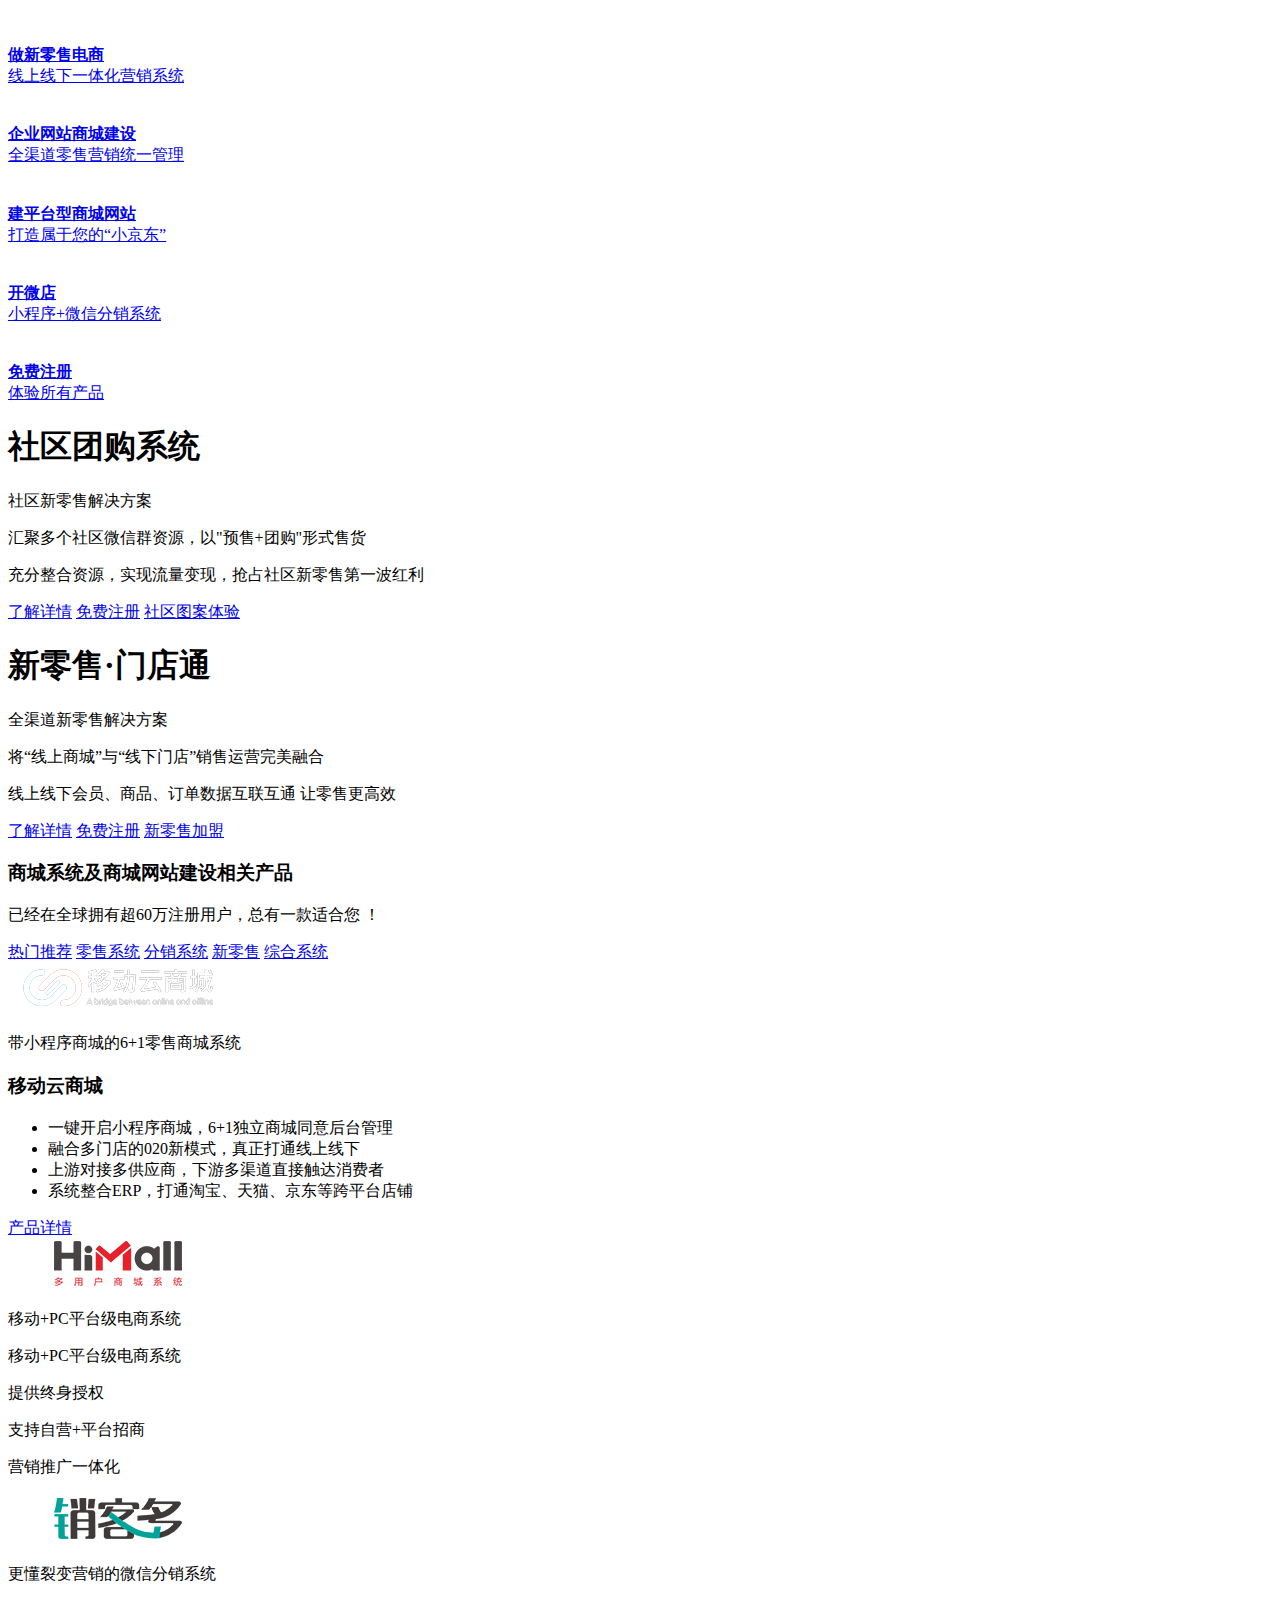
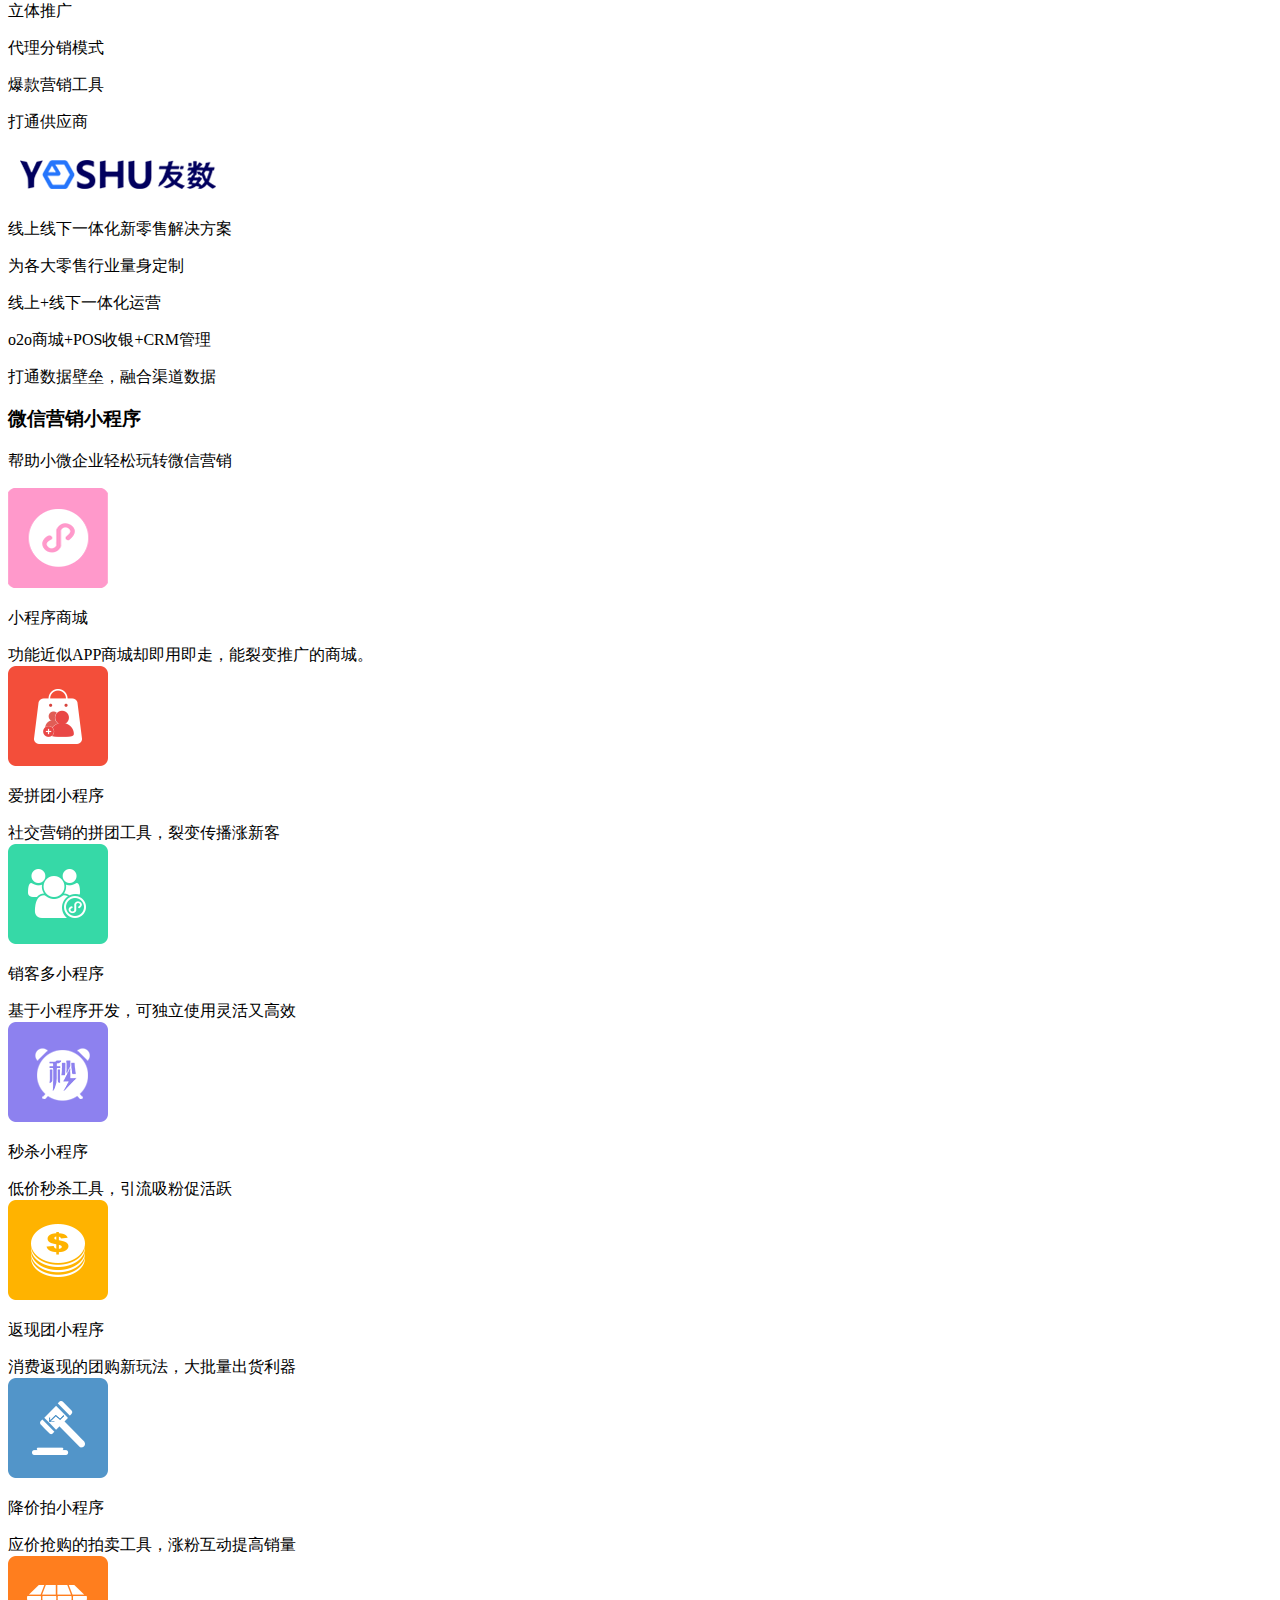
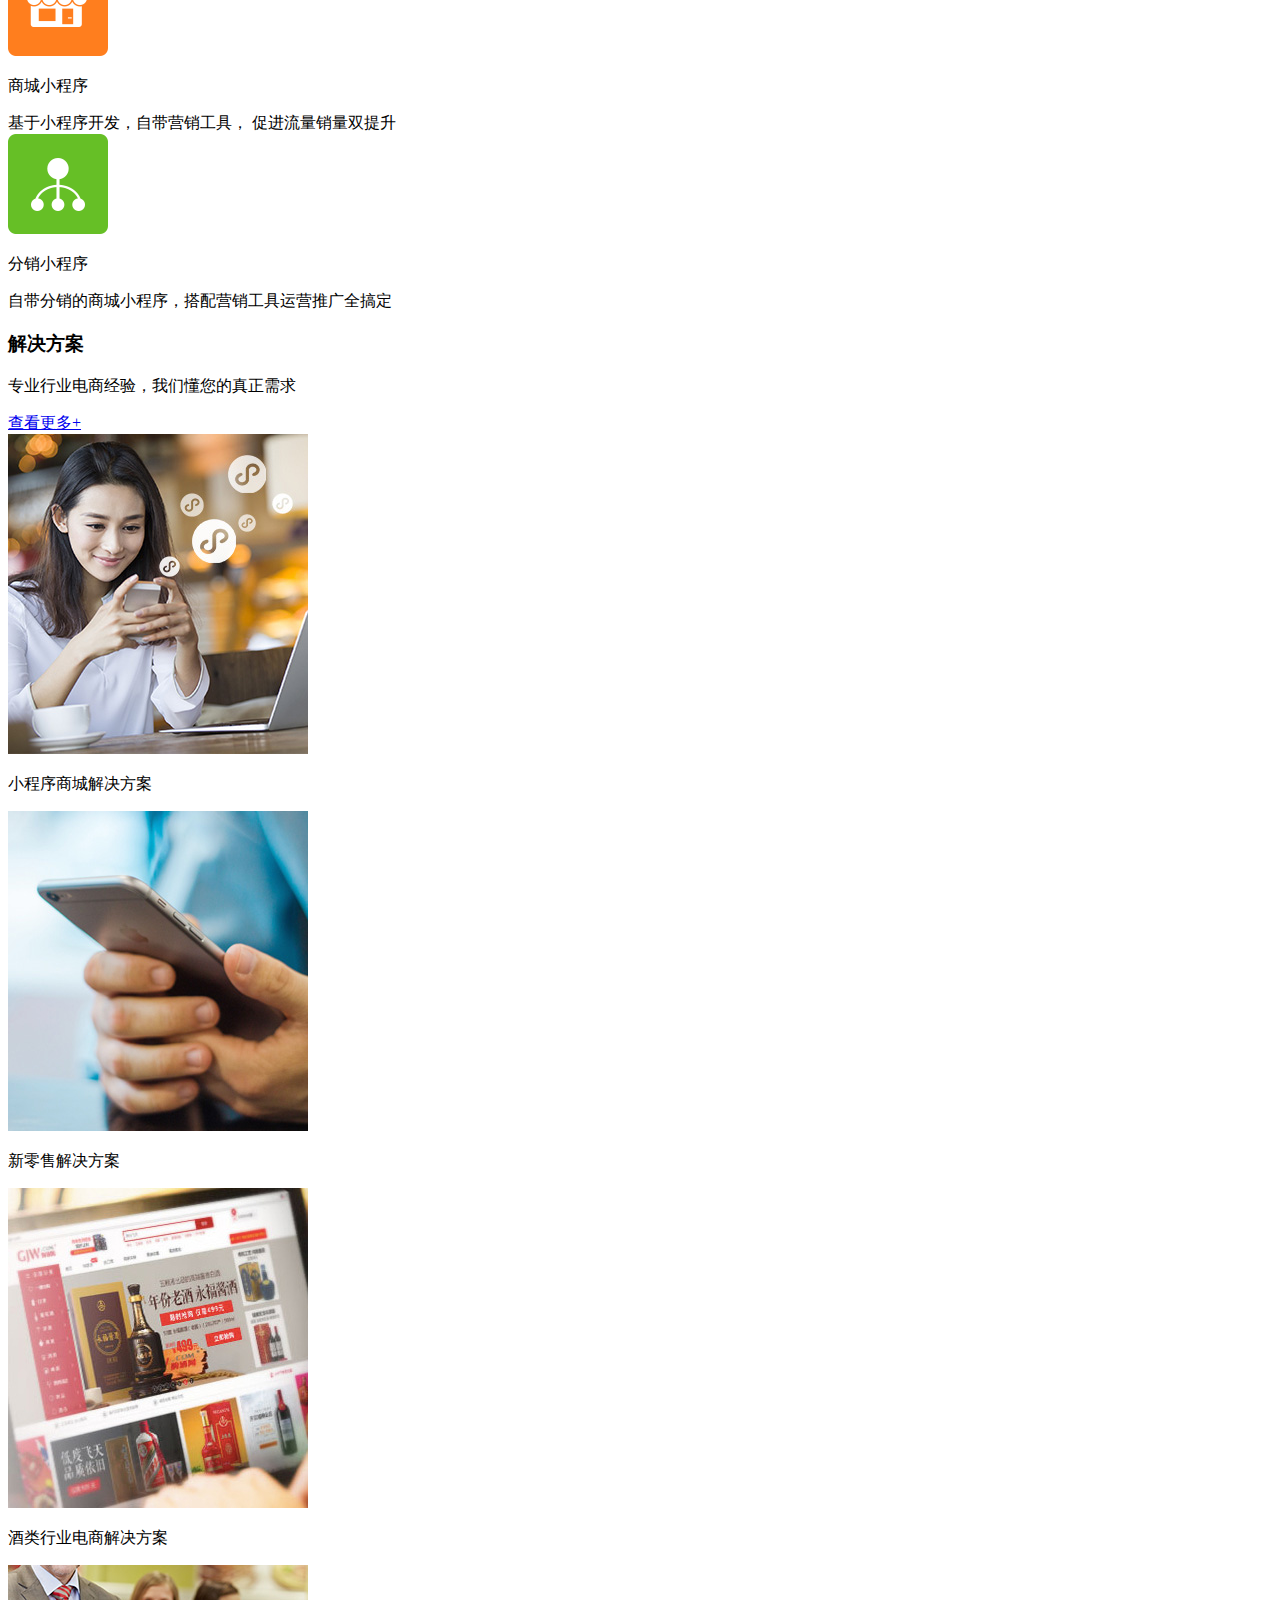
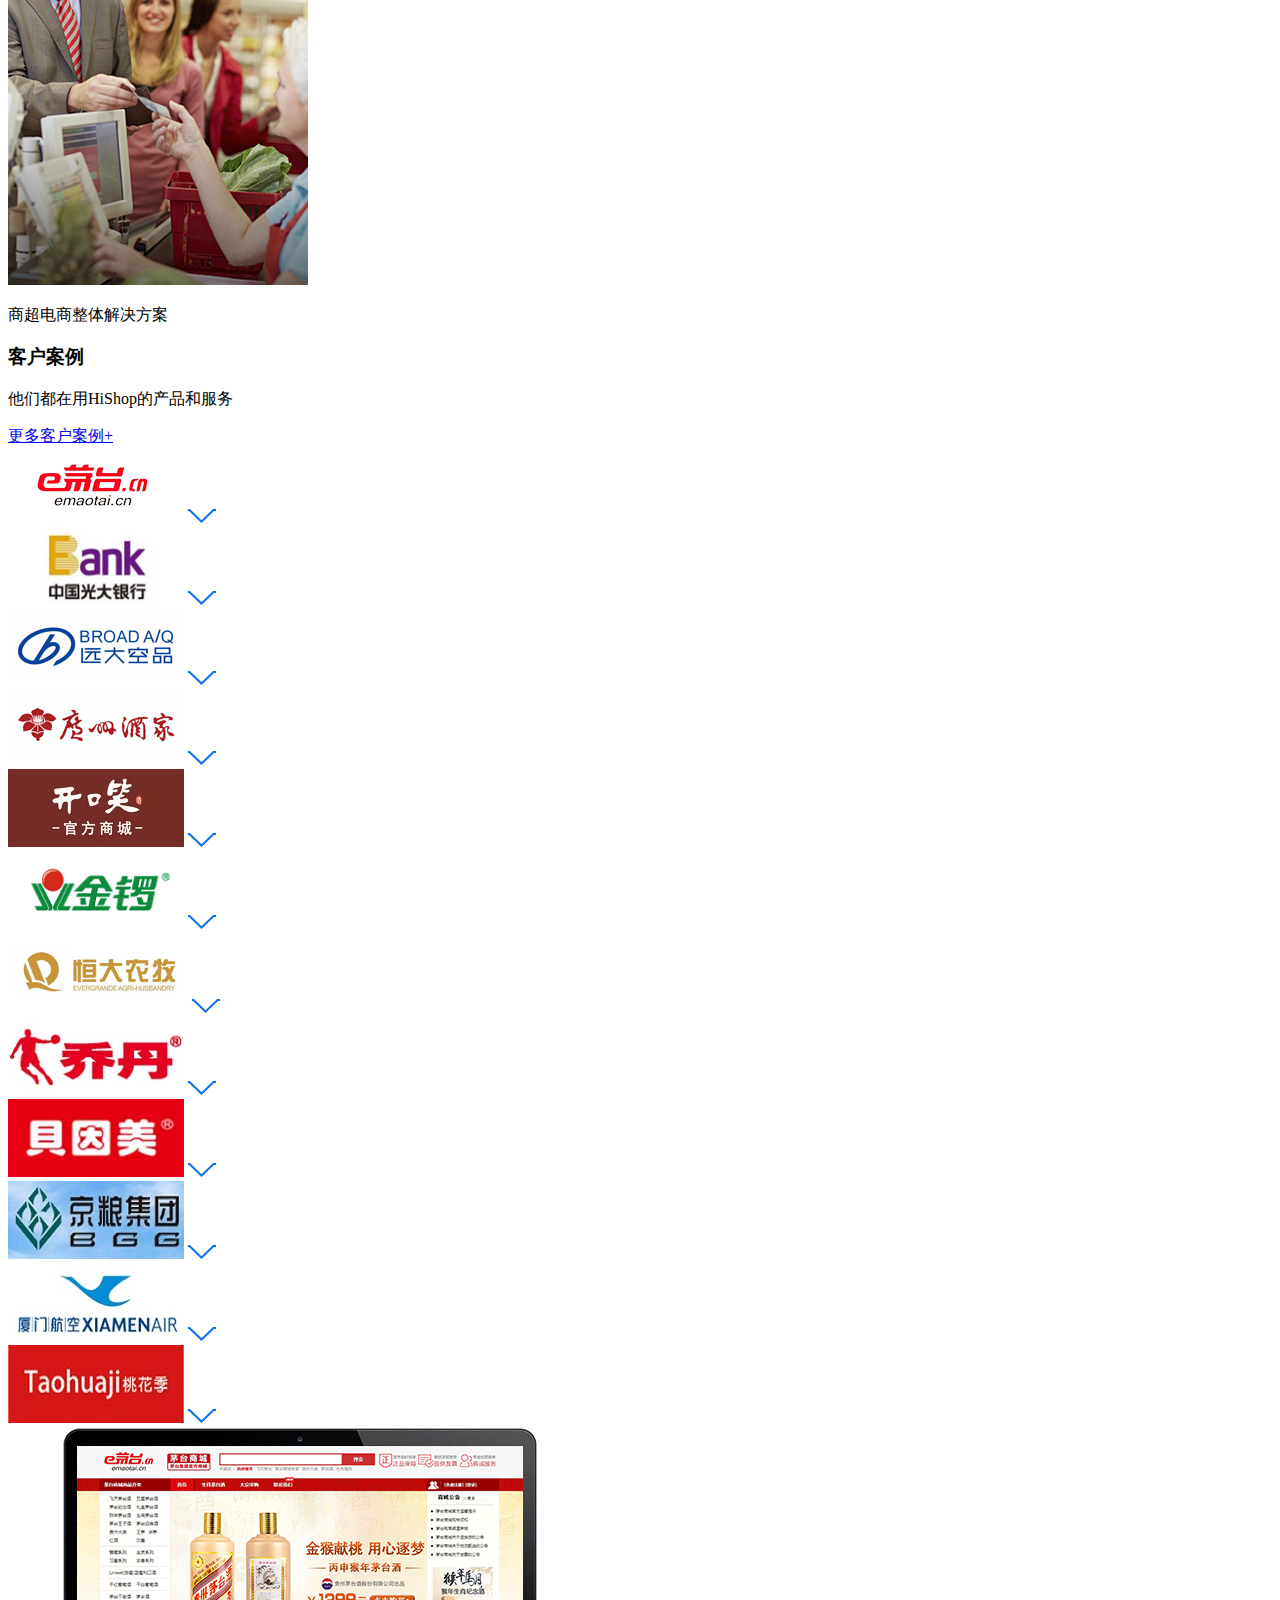
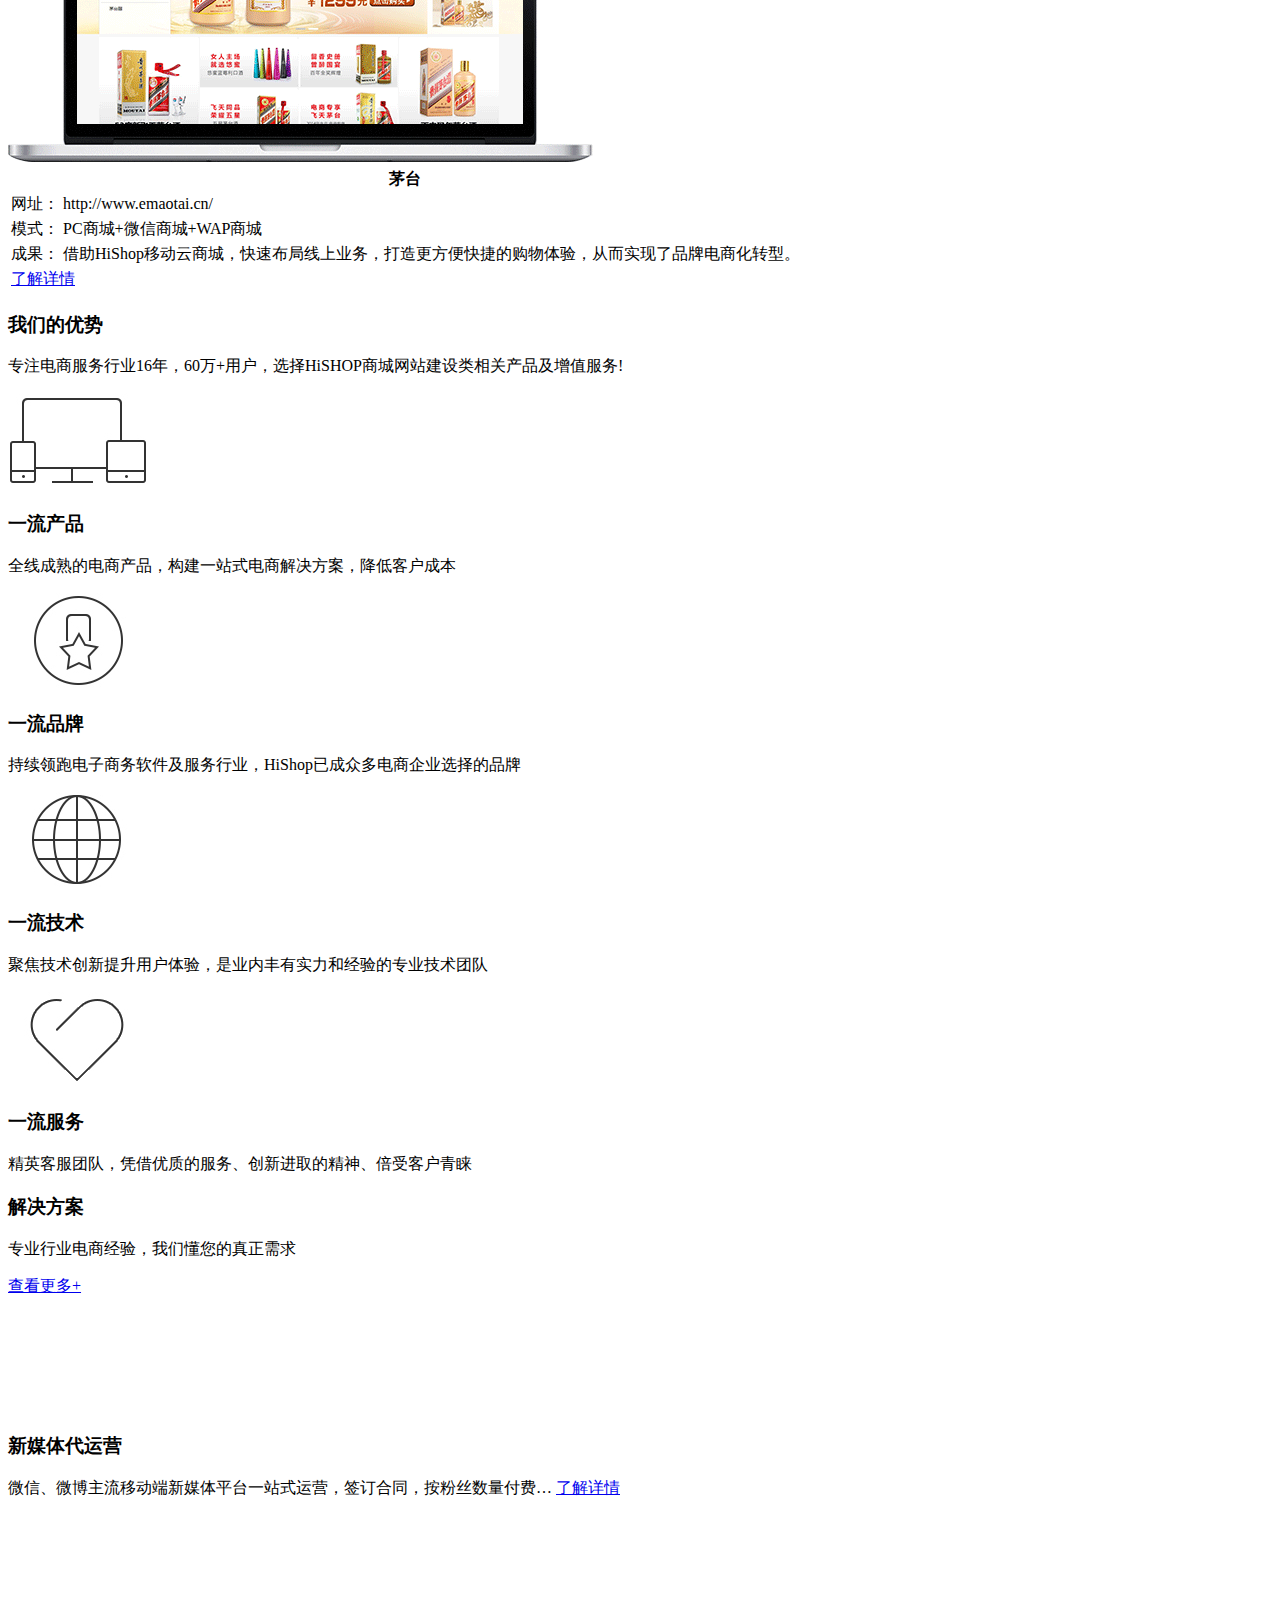
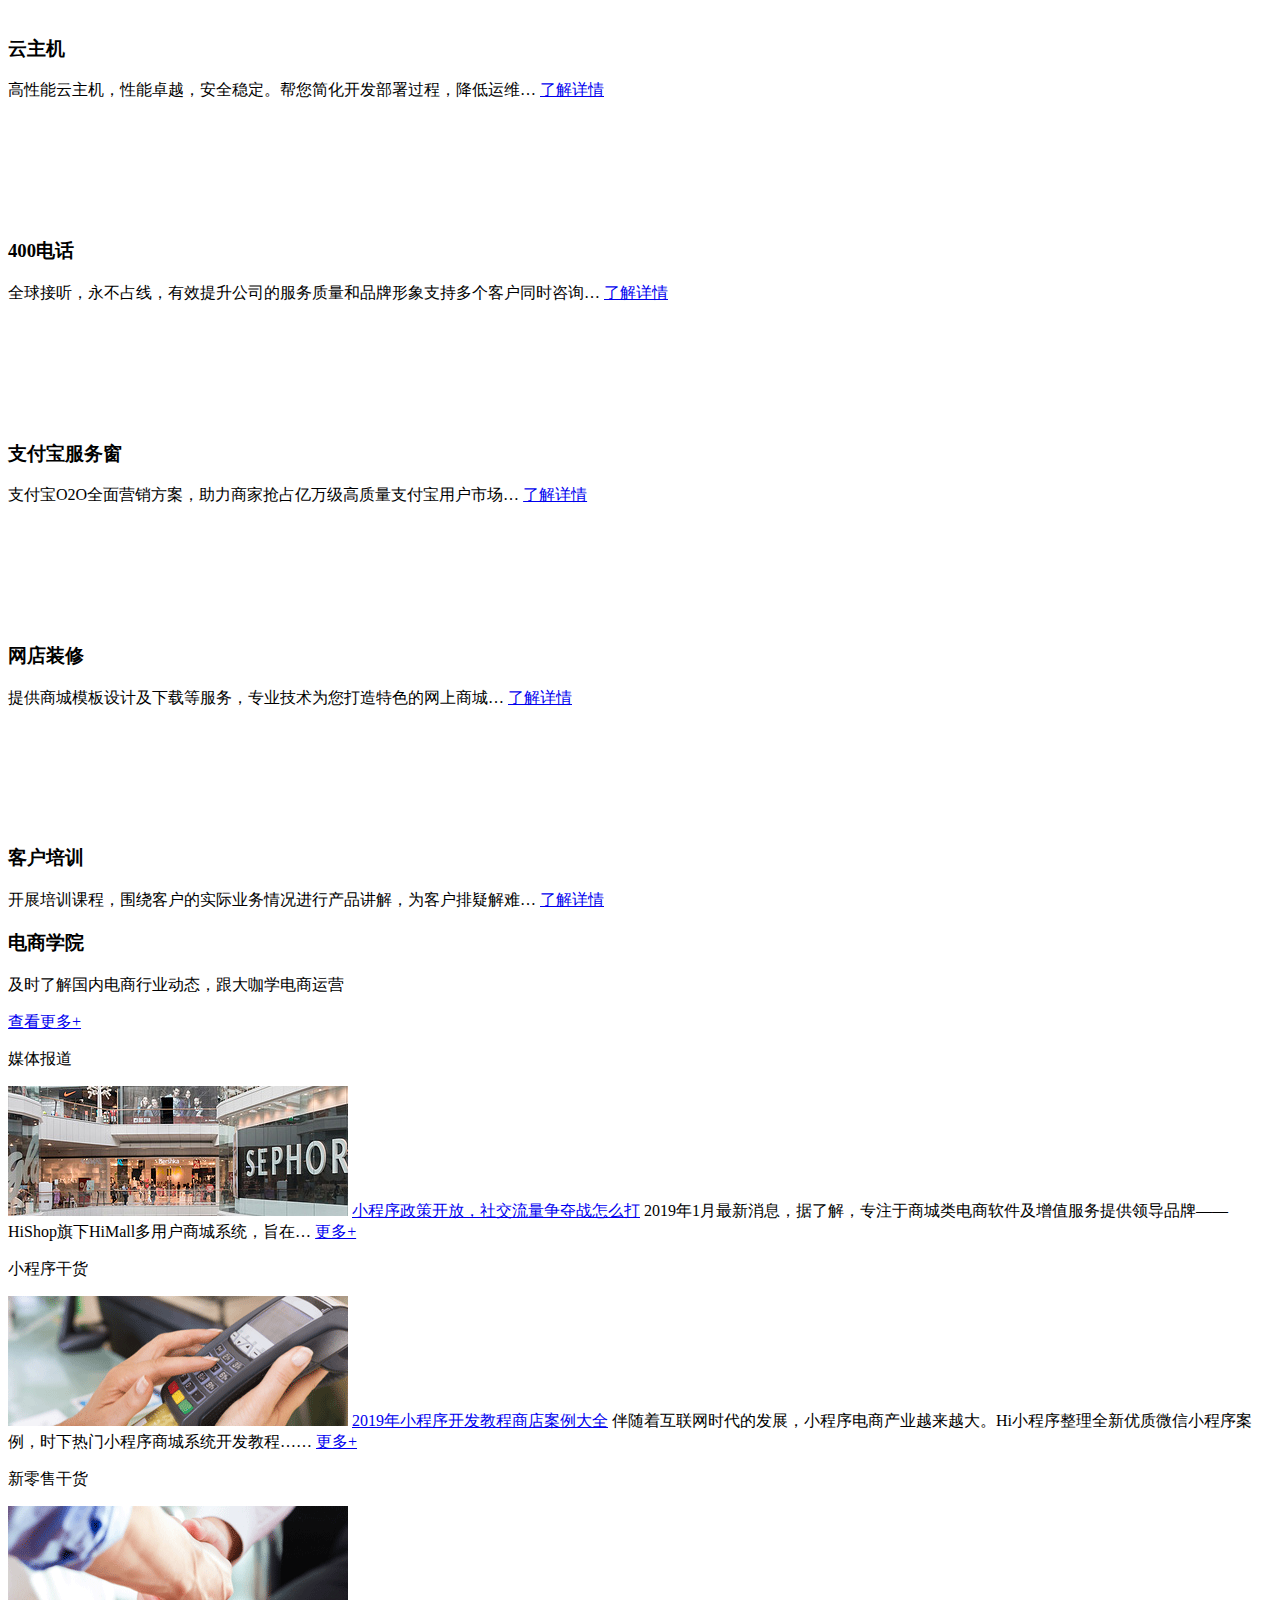
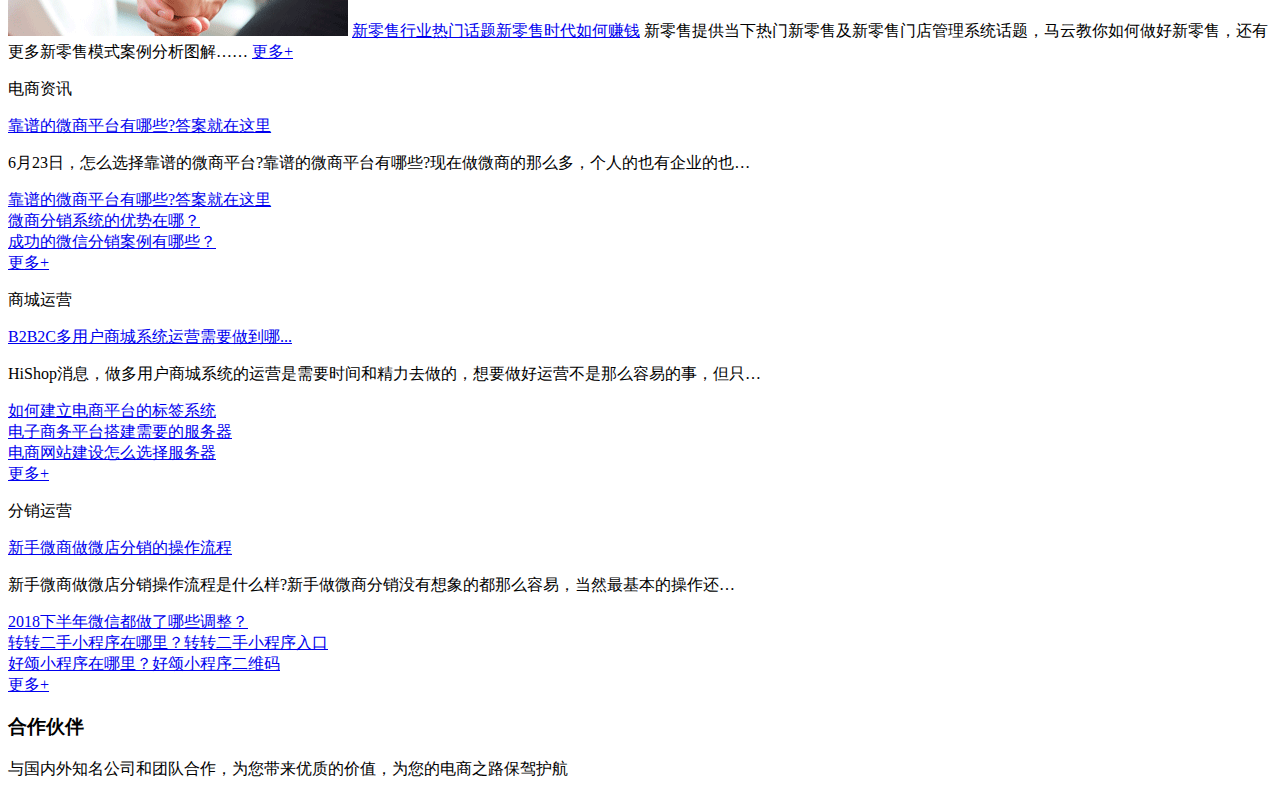
==== html/index.html @ 764c836c "主页电商学院Coding" ====
<!DOCTYPE html>
<html lang="en">
<head>
    <meta charset="UTF-8">
    <meta name="viewport" content="width=device-width, initial-scale=1.0">
    <meta http-equiv="X-UA-Compatible" content="ie=edge">
    <title>主页</title>
    <script type="text/javascript" src="jquery.min.js"></script>
    <link rel="stylesheet" href="index.css">
</head>
<body>
    <div id="header"></div>

    <!--banner轮播图-->
    <div class="banner">
       <div class="banner_bottom">
           <div class="width banner-df d-between">
                <!--做新零售电商-->
                <div>
                    <a href="#">
                        <img src="img/icons_4.png">
                        <div class="banner-text">
                            <b>做新零售电商</b><br>
                            <span>线上线下一体化营销系统</span>
                        </div>
                    </a>
                </div>
                <!--企业网站商城建设-->
                <div>
                    <a href="#">
                        <img src="img/icons_2.png">
                        <div>
                            <b>企业网站商城建设</b><br>
                            <span>全渠道零售营销统一管理</span>
                        </div>
                    </a>
                </div>
                <!--建平台型商城网站-->
                <div>
                    <a href="#">
                        <img src="img/icons_5.png">
                        <div>
                            <b>建平台型商城网站</b><br>
                            <span>打造属于您的“小京东”</span>
                        </div>
                    </a>
                </div>
                <!--开微店-->
                <div>
                    <a href="#">
                        <img src="img/icons_3.png">
                        <div>
                            <b>开微店</b><br>
                            <span>小程序+微信分销系统</span>
                        </div>
                    </a>
                </div>
                <!--免费注册-->
                <div>
                    <a href="#">
                        <img src="img/icons_1.png">
                        <div>
                            <b>免费注册</b><br>
                            <span>体验所有产品</span>
                        </div>
                    </a>
                </div>  

           </div> 
       </div>
    </div>
    <!--社区团购系统-->
    <div class=" system width d-between">
        <!--左边团购系统-->
        <div>
            <h1>社区团购系统</h1>
            <p>社区新零售解决方案</p>
            <p>汇聚多个社区微信群资源，以"预售+团购"形式售货</p>
            <p>充分整合资源，实现流量变现，抢占社区新零售第一波红利</p>
            <div>
                <a href="javascript:;">了解详情</a>
                <a href="javascript:;">免费注册</a>
                <a href="javascript:;">社区图案体验</a>
            </div>
        </div>
         <!--右边新零售-->
        <div>
            <h1>新零售·门店通</h1>
            <p>全渠道新零售解决方案</p>
            <p>将“线上商城”与“线下门店”销售运营完美融合</p>
            <p>线上线下会员、商品、订单数据互联互通 让零售更高效</p>
            <div>
                <a href="javascript:;">了解详情</a>
                <a href="javascript:;">免费注册</a>
                <a href="javascript:;">新零售加盟</a>
            </div>
        </div>

    </div>

    <!--商城系统及商城网站建设相关产品-->
    <div class="shopSystem width d-between">
        <h3 class="h3">商城系统及商城网站建设相关产品</h3>
        <p>已经在全球拥有超<span>60万</span>注册用户，总有一款适合您 ！</p>
        <div class="shopa d-between">
            <a href="#">热门推荐</a>
            <a href="#">零售系统</a>
            <a href="#">分销系统</a>
            <a href="#">新零售</a>
            <a href="#">综合系统</a>
        </div>
        <!--移动云商城-->
        <div class="shopMenu d-between">
            <!--移动云商城  -->
            <div class="cloudShop">
                <div>
                    <img src="img/logo_ydysc_2.png">
                    <p>带小程序商城的6+1零售商城系统</p>
                </div>
                <div>
                    <h3>移动云商城</h3>
                    <ul>
                        <li>一键开启小程序商城，6+1独立商城同意后台管理</li>
                        <li>融合多门店的020新模式，真正打通线上线下</li>
                        <li>上游对接多供应商，下游多渠道直接触达消费者</li>
                        <li>系统整合ERP，打通淘宝、天猫、京东等跨平台店铺</li>
                    </ul>
                    <a href="#" class="a-btn">产品详情</a>
                </div>
            </div>
            <!--移动+PC平台级电商系统-->
            <div class="shopOthers">
                <div>
                    <img src="img/logo_himall_1.png" alt="">
                    <p>移动+PC平台级电商系统</p>
                </div>
                <div>
                    <p>移动+PC平台级电商系统</p>
                    <p>提供终身授权</p>
                    <p>支持自营+平台招商</p>
                    <p>营销推广一体化</p>
                    
                </div>
            </div>
            <!--销客多-->
            <div class="shopOthers">
                <div>
                    <img src="img/logo_xkd_1.png" alt="">
                    <p>更懂裂变营销的微信分销系统</p>
                </div>
                <div>
                    <p>立体推广</p>
                    <p>代理分销模式</p>
                    <p>爆款营销工具</p>
                    <p>打通供应商</p>
                    
                </div>
            </div>
            <!--友数-->
            <div class="shopOthers">
                <div>
                    <img src="img/logo_xls_1.png" alt="">
                    <p>线上线下一体化新零售解决方案</p>
                </div>
                <div>
                    <p>为各大零售行业量身定制</p>
                    <p>线上+线下一体化运营</p>
                    <p>o2o商城+POS收银+CRM管理</p>
                    <p>打通数据壁垒，融合渠道数据</p>
                </div>
            </div>
    
        </div>
    </div>

    <!--微信营销小程序-->
    <div class="wechat width">
        <div>
            <h3 class="h3">微信营销小程序</h3>
            <p class="p">帮助小微企业轻松玩转微信营销</p>
        </div>
        <!--小程序商城-->
        <div class="d-between">
            <div class="wechat_logo">
                <img src="img/fl02_8.png" >
                <p>小程序商城</p>
                <span>功能近似APP商城却即用即走，能裂变推广的商城。</span>
            </div>
            <!--爱拼团小程序-->
            <div class="wechat_logo">
                <img src="img/fl02_1.png" >
                <p>爱拼团小程序</p>
                <span>社交营销的拼团工具，裂变传播涨新客</span>
            </div>
            <!--销客多小程序-->
            <div class="wechat_logo">
                <img src="img/fl02_2.png" >
                <p>销客多小程序</p>
                <span>基于小程序开发，可独立使用灵活又高效</span>
            </div>
            <!--秒杀小程序-->
            <div class="wechat_logo">
                <img src="img/fl02_3.png" >
                <p>秒杀小程序</p>
                <span>低价秒杀工具，引流吸粉促活跃</span>
            </div>
            <!--返现团小程序-->
            <div class="wechat_logo">
                <img src="img/fl02_4.png" >
                <p>返现团小程序</p>
                <span>消费返现的团购新玩法，大批量出货利器</span>
            </div>
            <!--降价拍小程序-->
            <div class="wechat_logo">
                <img src="img/fl02_5.png" >
                <p>降价拍小程序</p>
                <span>应价抢购的拍卖工具，涨粉互动提高销量</span>
            </div>
            <!--商城拍小程序-->
            <div class="wechat_logo">
                <img src="img/fl02_6.png" >
                <p>商城小程序</p>
                <span>基于小程序开发，自带营销工具， 促进流量销量双提升</span>
            </div>
            <!--分销小程序-->
            <div class="wechat_logo">
                <img src="img/fl02_7.png" >
                <p>分销小程序</p>
                <span>自带分销的商城小程序，搭配营销工具运营推广全搞定</span>
            </div>
        </div>
    </div>

    <!--解决方案-->
    <div class="width solution">
        <div>
            <h3 class="h3">解决方案</h3>
            <p class="p">专业行业电商经验，我们懂您的真正需求</p>
            <a href="javascript:;" class="p">查看更多+</a>
            <div></div>
            <span></span>
        </div>
        <div class="solution-img d-between">
            <div>
                <img src="img/fa_img5.jpg" alt="">
                <p>小程序商城解决方案</p>
            </div>
            <div>
                <img src="img/fa_img1.jpg" alt="">
                <p>新零售解决方案</p>
            </div>
            <div>
                <img src="img/fa_img3.jpg" alt="">
                <p>酒类行业电商解决方案</p>
            </div>
            <div>
                <img src="img/fa_img4.jpg" alt="">
                <p>商超电商整体解决方案</p>
            </div>
        </div>
    </div>

    <!--客户案例-->
    <div class="width solution">
        <div>
            <h3 class="h3">客户案例</h3>
            <p class="p">他们都在用HiShop的产品和服务</p>
            <a href="javascript:;" class="p">更多客户案例+</a>
        </div>
    </div>
    <div class="cases">
            <div class="width cases-logo">
                <!--第一排logo标签-->
                <div class="d-between">
                    <div class="img-checked">
                        <img src="img/case_1.jpg">
                        <img src="img/fl04_bg.png">
                    </div>
                    <div class="img-unchecked">
                        <img src="img/case_2.jpg" alt="">
                        <img src="img/fl04_bg.png">
                    </div >
                    <div class="img-unchecked">
                        <img src="img/case_3.jpg" alt="">
                        <img src="img/fl04_bg.png">                    
                    </div>
                    <div class="img-unchecked">
                        <img src="img/case_4.jpg" alt="">
                        <img src="img/fl04_bg.png">
                    </div>
                    <div class="img-unchecked">
                        <img src="img/case_5.jpg" alt="">
                        <img src="img/fl04_bg.png">
                    </div>
                    <div class="img-unchecked">
                        <img src="img/case_6.jpg" alt="">
                        <img src="img/fl04_bg.png">
                    </div>
                </div>
                <!--第二排logo标签-->
                <div  class="d-between">
                    <div class="img-unchecked">
                        <img src="img/case_7.jpg">
                        <img src="img/fl04_bg.png">
                    </div>
                    <div class="img-unchecked">
                        <img src="img/case_8.jpg" alt="">
                        <img src="img/fl04_bg.png">
                    </div >
                    <div class="img-unchecked">
                        <img src="img/case_9.jpg" alt="">
                        <img src="img/fl04_bg.png">                    
                    </div>
                    <div class="img-unchecked">
                        <img src="img/case_10.jpg" alt="">
                        <img src="img/fl04_bg.png">
                    </div>
                    <div class="img-unchecked">
                        <img src="img/case_11.jpg" alt="">
                        <img src="img/fl04_bg.png">
                    </div>
                    <div class="img-unchecked">
                        <img src="img/case_12.jpg" alt="">
                        <img src="img/fl04_bg.png">
                    </div>
                </div>
            </div>
            <!--展示详情-->
            <div class="width cases-details d-between">
                <img src="img/case_info1.png">
                <table>
                    <tbody>
                        <tr>
                            <th colspan="2">茅台</th>
                        </tr>
                        <tr>
                            <td>网址：</td>
                            <td>http://www.emaotai.cn/</td>
                        </tr>
                        <tr>
                            <td>模式：</td>
                            <td>PC商城+微信商城+WAP商城</td>
                        </tr>
                        <tr>
                            <td><span>成果：</span></td>
                            <td>借助HiShop移动云商城，快速布局线上业务，打造更方便快捷的购物体验，从而实现了品牌电商化转型。</td>
                        </tr>
                        <tr>
                            <td colspan="2">
                                <a href="javascript:;" class="a-btn btns">了解详情</a>
                            </td>
                        </tr>
                    </tbody>
                </table>
            </div>
        <!--     <div class="width cases-details">
                <img src="img/case_info1.png">
                <table>
                    <tbody>
                        <tr>
                            <th colspan="2">茅台</th>
                        </tr>
                        <tr>
                            <td>网址：</td>
                            <td>http://www.emaotai.cn/</td>
                        </tr>
                        <tr>
                            <td>模式：</td>
                            <td>PC商城+微信商城+WAP商城</td>
                        </tr>
                        <tr>
                            <td><span>成果：</span></td>
                            <td>借助HiShop移动云商城，快速布局线上业务，打造更方便快捷的购物体验，从而实现了品牌电商化转型。</td>
                        </tr>
                        <tr>
                            <td colspan="2">
                                <a href="javascript:;" class="a-btn btns">了解详情</a>
                            </td>
                        </tr>
                    </tbody>
                </table>
            </div>
        -->
    </div>

    <!--我们的优势-->
    <div class="width solution">
        <div>
            <h3 class="h3">我们的优势</h3>
            <p class="p">专注电商服务行业<red>16年</red>，60万+用户，选择HiSHOP商城网站建设类相关产品及增值服务!</p>
            <div></div>
            <span></span>
        </div>
    </div>
    <div class="width advantage d-between">
        <div>
            <img src="img/ys_img1.jpg" alt="">
            <h3>一流产品</h3>
            <p>全线成熟的电商产品，构建一站式电商解决方案，降低客户成本</p>
        </div>
        <div>
            <img src="img/ys_img2.jpg" alt="">
            <h3>一流品牌</h3>
            <p>持续领跑电子商务软件及服务行业，HiShop已成众多电商企业选择的品牌</p>
        </div>
        <div>
            <img src="img/ys_img3.jpg" alt="">
            <h3>一流技术</h3>
            <p>聚焦技术创新提升用户体验，是业内丰有实力和经验的专业技术团队</p>
        </div>
        <div>
            <img src="img/ys_img4.jpg" alt="">
            <h3>一流服务</h3>
            <p>精英客服团队，凭借优质的服务、创新进取的精神、倍受客户青睐</p>
        </div>
    </div>

    <!--增值服务-->
    <div class="service">
        <div class="width solution">
            <div class="serTitle">
                <h3 class="h3">解决方案</h3>
                <p class="p">专业行业电商经验，我们懂您的真正需求</p>
                <a href="javascript:;" class="p">查看更多+</a>
                <div></div>
                <span></span>
            </div>
        </div>
        <div class="width d-between">
            <div class="checFatherDn">
                <div class="serImg">
                    <img src="img/fw_img1.png">
                    <h3>新媒体代运营</h3>
                    <span>微信、微博主流移动端新媒体平台一站式运营，签订合同，按粉丝数量付费…</span>
                    <a href="javascript:;">了解详情</a>
                </div>
            </div>
            <div class="checFatherDn">
                <div class="serImg">
                    <img src="img/fw_img2.png" alt="">
                    <h3>云主机</h3>
                    <span>高性能云主机，性能卓越，安全稳定。帮您简化开发部署过程，降低运维…</span>
                    <a href="javascript:;">了解详情</a>
                </div>
            </div>
            <div class="checFatherDn">
                <div class="serImg">
                    <img src="img/fw_img3.png" alt="">
                    <h3>400电话</h3>
                    <span>全球接听，永不占线，有效提升公司的服务质量和品牌形象支持多个客户同时咨询…</span>
                    <a href="javascript:;">了解详情</a>
                </div>
            </div>
            <div class="checFatherDn">
                <div class="serImg">
                    <img src="img/fw_img4.png" alt="">
                    <h3>支付宝服务窗</h3>
                    <span>支付宝O2O全面营销方案，助力商家抢占亿万级高质量支付宝用户市场…</span>
                    <a href="javascript:;">了解详情</a>
                </div>
            </div>
            <div class="checFatherDn">
                <div class="serImg">
                    <img src="img/fw_img5.png" alt="">
                    <h3>网店装修</h3>
                    <span>提供商城模板设计及下载等服务，专业技术为您打造特色的网上商城…</span>
                    <a href="javascript:;">了解详情</a>
                </div>
            </div>
            <div class="checFatherDn">
                <div class="serImg">
                    <img src="img/fw_img6.png" alt="">
                    <h3>客户培训</h3>
                    <span>开展培训课程，围绕客户的实际业务情况进行产品讲解，为客户排疑解难…</span>
                    <a href="javascript:;">了解详情</a>
                </div>
            </div>
        </div>
    </div>

    <!--电商学院-->
    <div class="width solution">
        <div>
            <h3 class="h3">电商学院</h3>
            <p class="p">及时了解国内电商行业动态，跟大咖学电商运营</p>
            <a href="javascript:;" class="p">查看更多+</a>
            <div></div>
            <span></span>
        </div>
    </div>
    <!--第一行媒体报道-->
    <div class="width d-between">
        <div class="media d-between">
            <p>媒体报道</p>
            <img src="img/ar_img1.jpg" alt="">
            <a href="javascript:;">小程序政策开放，社交流量争夺战怎么打</a>
            <span>2019年1月最新消息，据了解，专注于商城类电商软件及增值服务提供领导品牌——HiShop旗下HiMall多用户商城系统，旨在…</span>
            <a href="javascript:;">更多+</a>
        </div>
         <div class="media d-between">
            <p>小程序干货</p>
            <img src="img/ar_img2.png" alt="">
            <a href="javascript:;">2019年小程序开发教程商店案例大全</a>
            <span>伴随着互联网时代的发展，小程序电商产业越来越大。Hi小程序整理全新优质微信小程序案例，时下热门小程序商城系统开发教程……</span>
            <a href="javascript:;">更多+</a>
        </div>
         <div class="media d-between">
            <p>新零售干货</p>
            <img src="img/ar_img3.png" alt="">
            <a href="javascript:;">新零售行业热门话题新零售时代如何赚钱</a>
            <span>新零售提供当下热门新零售及新零售门店管理系统话题，马云教你如何做好新零售，还有更多新零售模式案例分析图解……</span>
            <a href="javascript:;">更多+</a>
        </div>
    </div>
    <!--第二行电商资讯-->
    <div class="width d-between">
        <div class="news d-between">
            <p>电商资讯</p>
            <div class="news-bg">
                <a href="javascript:;">靠谱的微商平台有哪些?答案就在这里</a>
                <p>6月23日，怎么选择靠谱的微商平台?靠谱的微商平台有哪些?现在做微商的那么多，个人的也有企业的也…</p>
            </div>
            <div><em></em><a href="javascript:;">靠谱的微商平台有哪些?答案就在这里</a></div>
            <div><em></em><a href="javascript:;">微商分销系统的优势在哪？</a></div>
            <div><em></em><a href="javascript:;">成功的微信分销案例有哪些？</a></div>
            <a href="javascript:;">更多+</a>
        </div>
        <div class="news d-between">
            <p>商城运营</p>
            <div class="news-bg">
                <a href="javascript:;">B2B2C多用户商城系统运营需要做到哪...</a>
                <p>HiShop消息，做多用户商城系统的运营是需要时间和精力去做的，想要做好运营不是那么容易的事，但只…</p>
            </div>
            <div><em></em><a href="javascript:;">如何建立电商平台的标签系统</a></div>
            <div><em></em><a href="javascript:;">电子商务平台搭建需要的服务器</a></div>
            <div><em></em><a href="javascript:;">电商网站建设怎么选择服务器</a></div>
            <a href="javascript:;">更多+</a>
        </div>
        <div class="news d-between">
            <p>分销运营</p>
            <div class="news-bg">
                <a href="javascript:;">新手微商做微店分销的操作流程</a>
                <p>新手微商做微店分销操作流程是什么样?新手做微商分销没有想象的都那么容易，当然最基本的操作还…</p>
            </div>
            <div><em></em><a href="javascript:;">2018下半年微信都做了哪些调整？</a></div>
            <div><em></em><a href="javascript:;">转转二手小程序在哪里？转转二手小程序入口</a></div>
            <div><em></em><a href="javascript:;">好颂小程序在哪里？好颂小程序二维码</a></div>
            <a href="javascript:;">更多+</a>
        </div>
    </div>    
   <!--合作伙伴-->
   <div class="partner">
        <div class="width solution">
            <div>
                <h3 class="h3">合作伙伴</h3>
                <p class="p">与国内外知名公司和团队合作，为您带来优质的价值，为您的电商之路保驾护航</p>
                <div></div>
                <span></span>
            </div>
        </div>
   </div>
    <script type="text/javascript" src="index.js"></script>
</body>
</html>
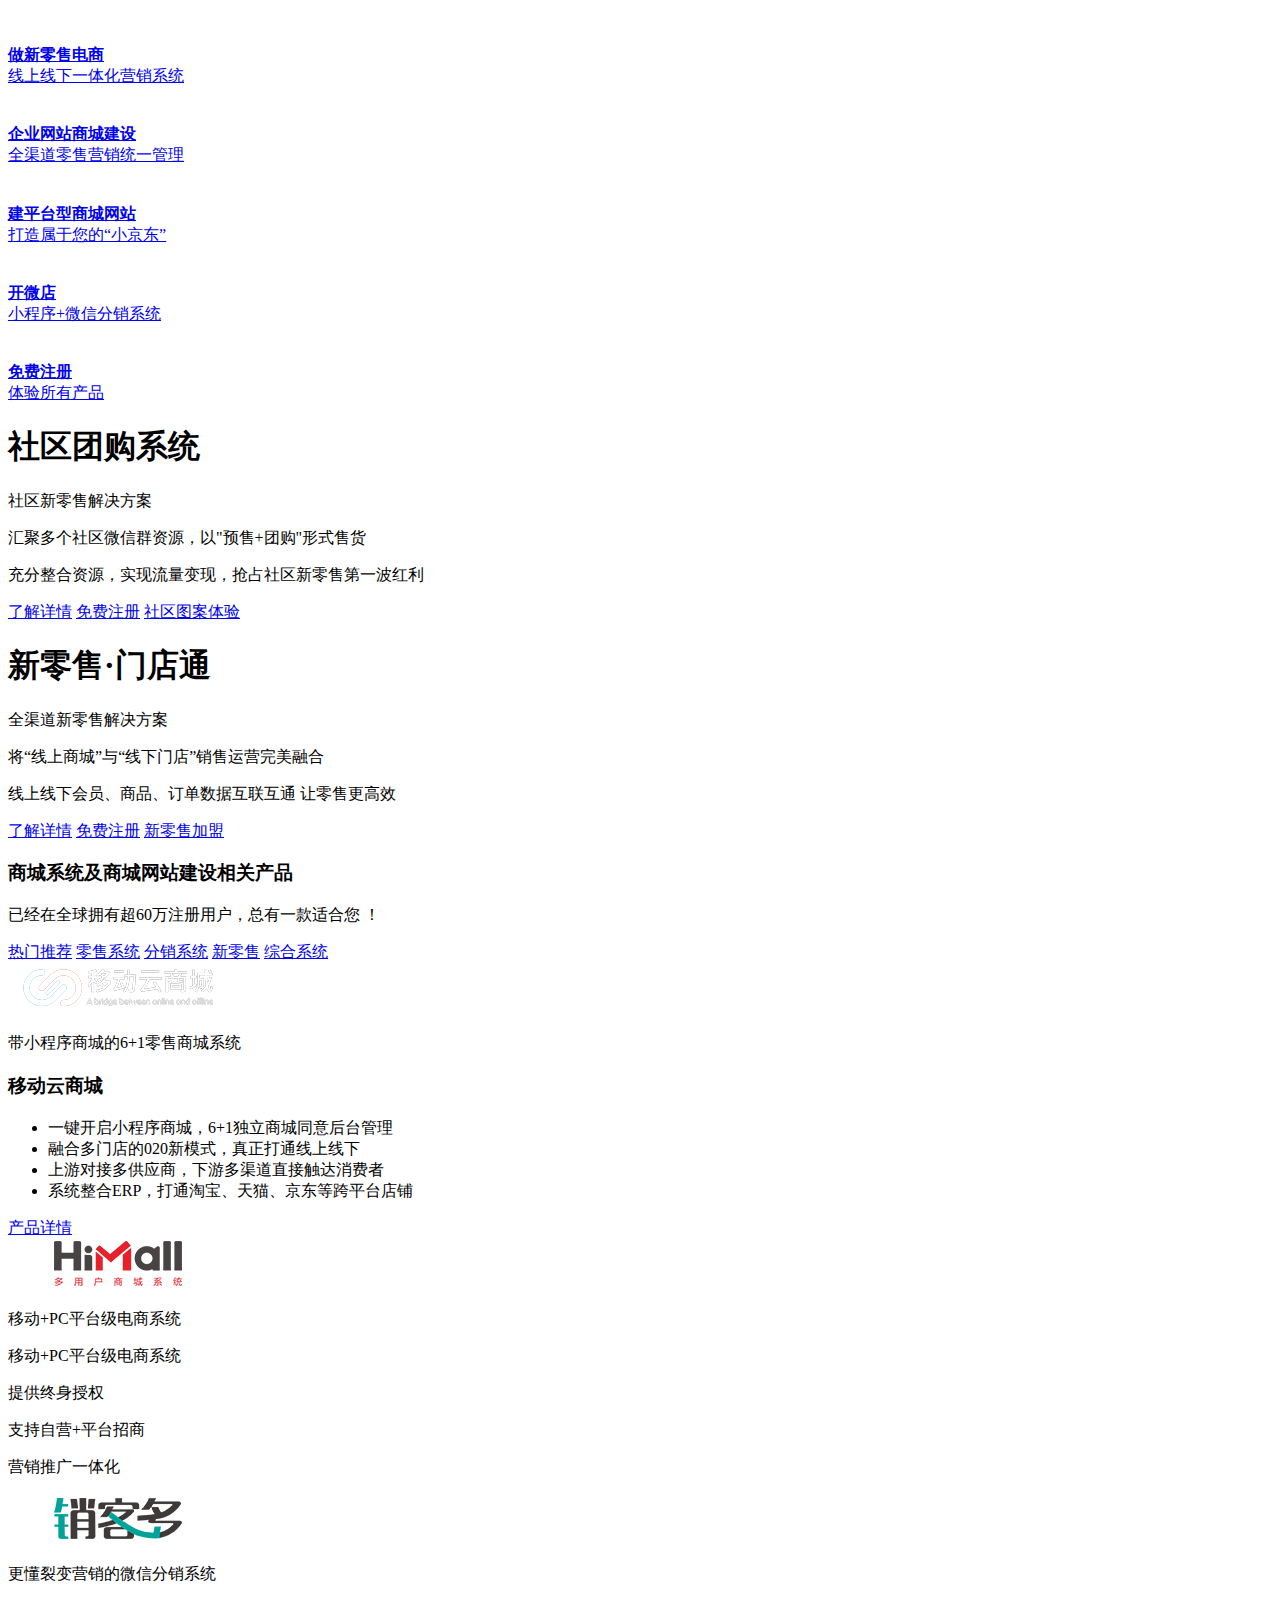
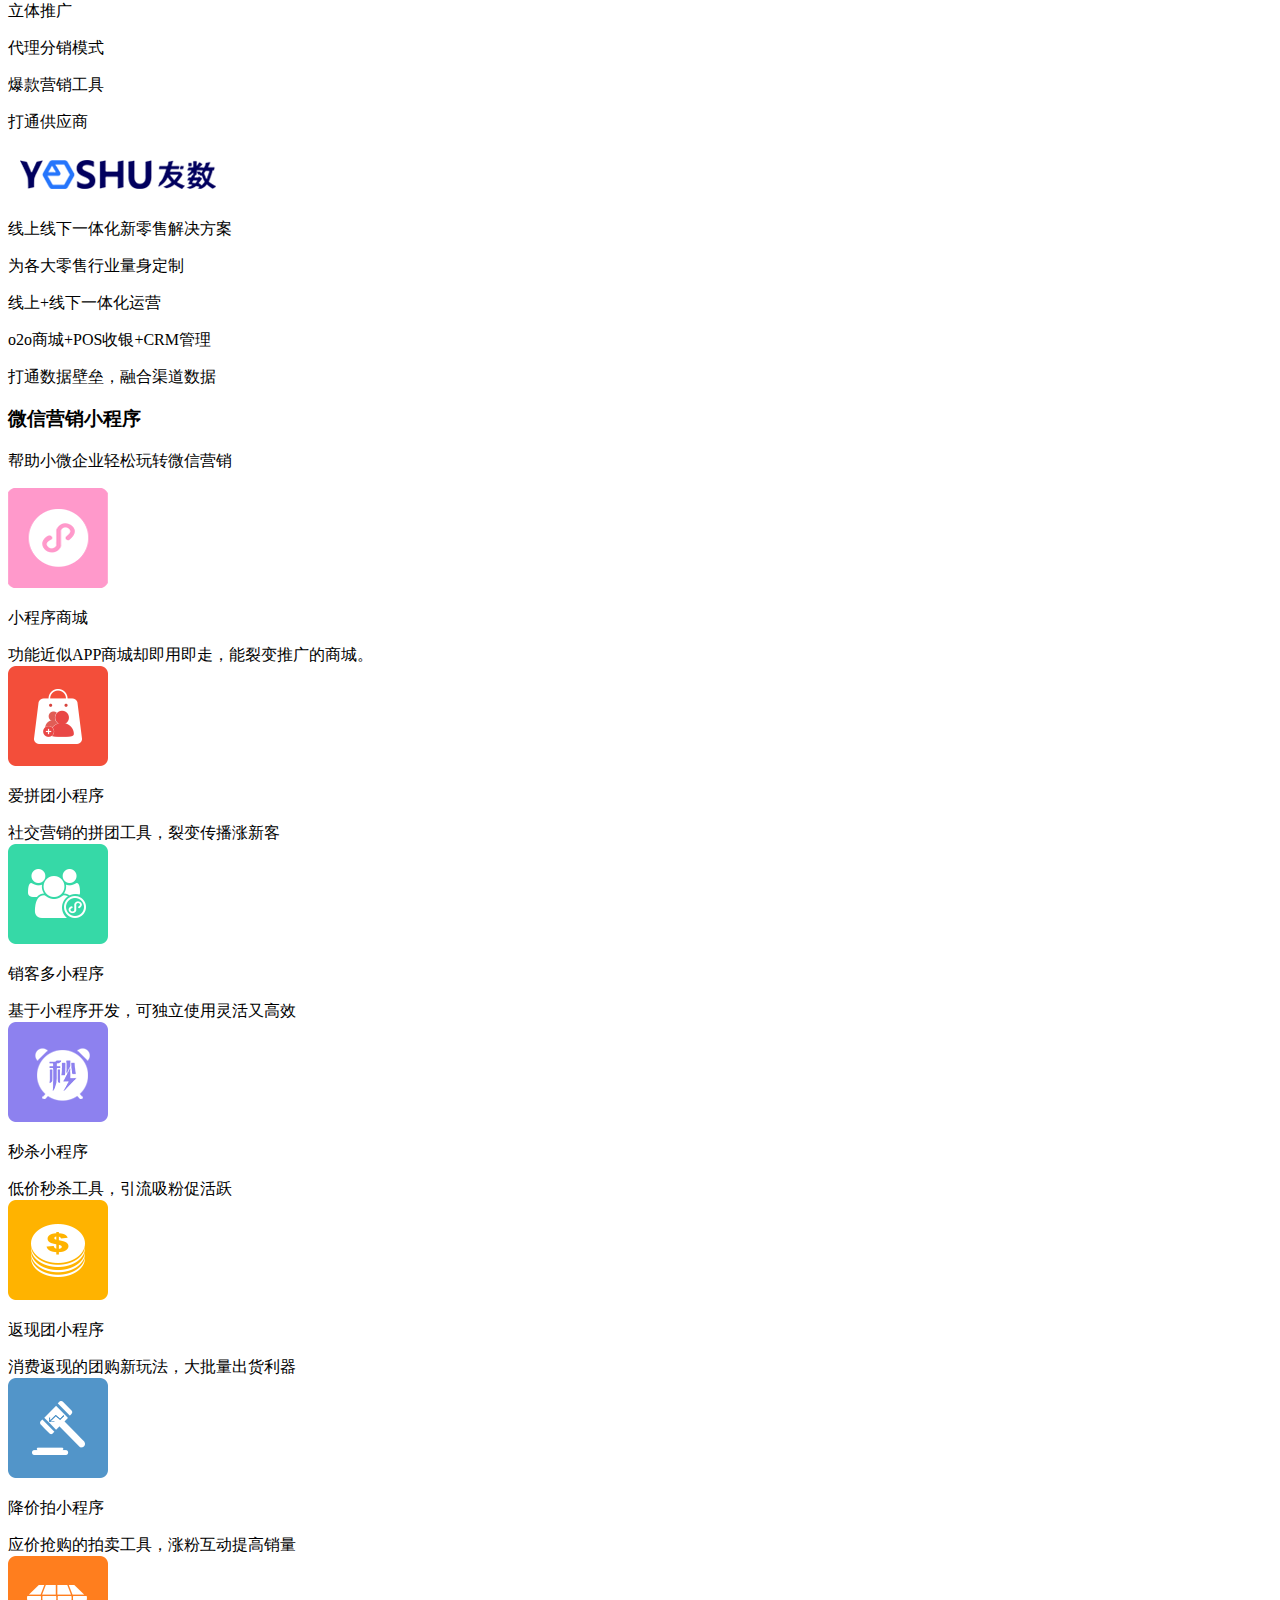
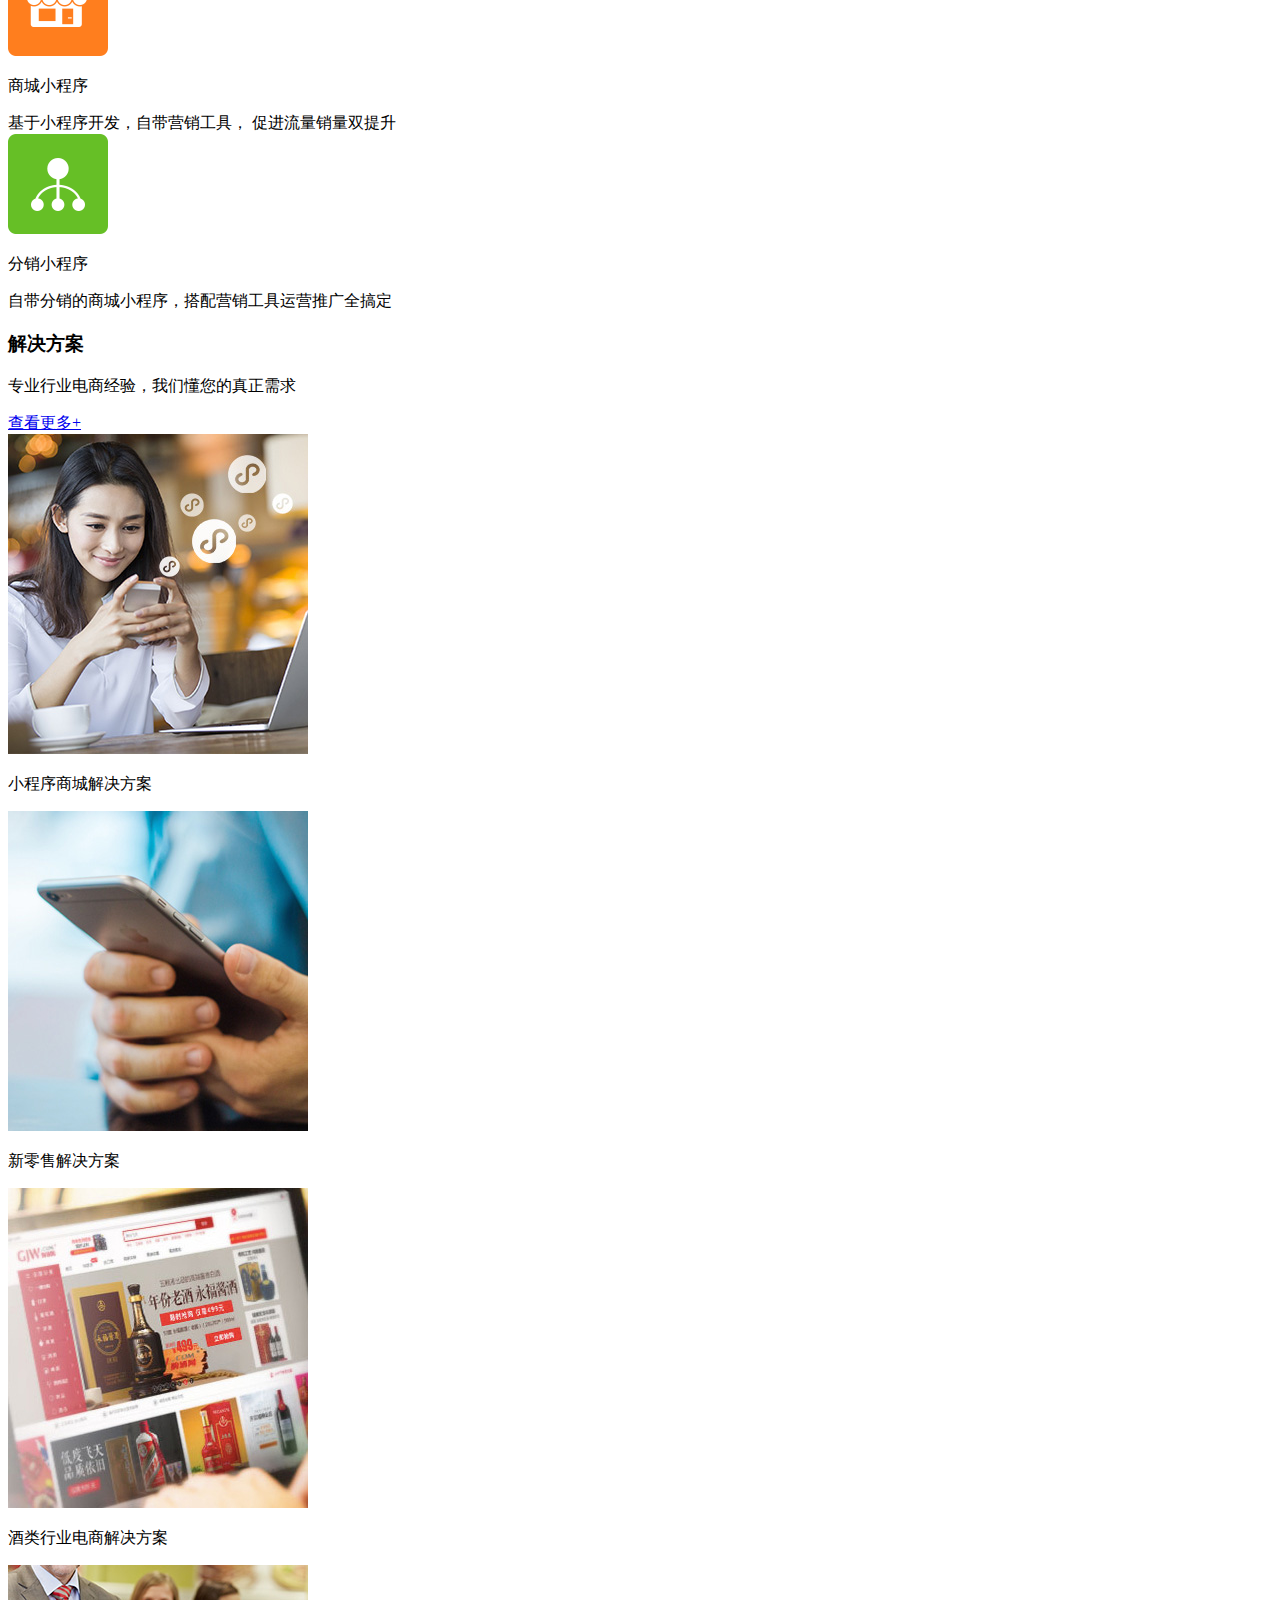
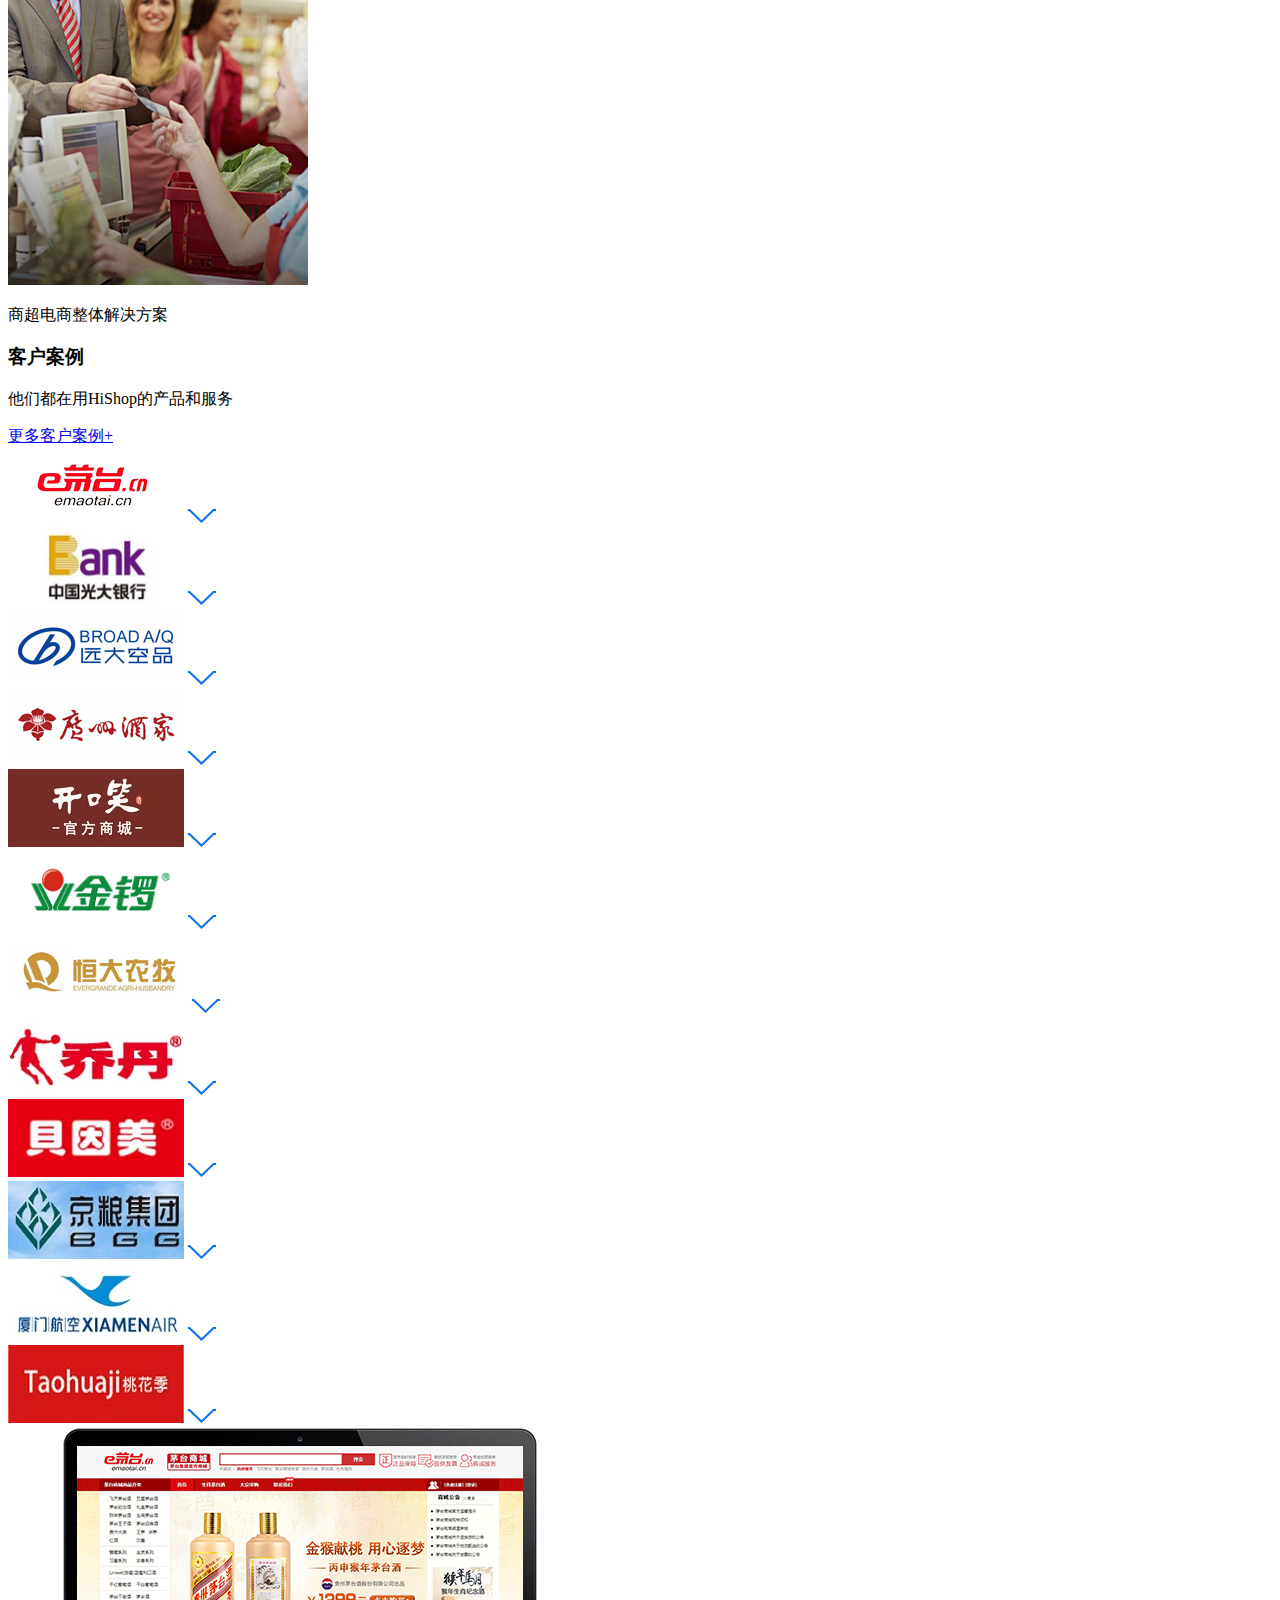
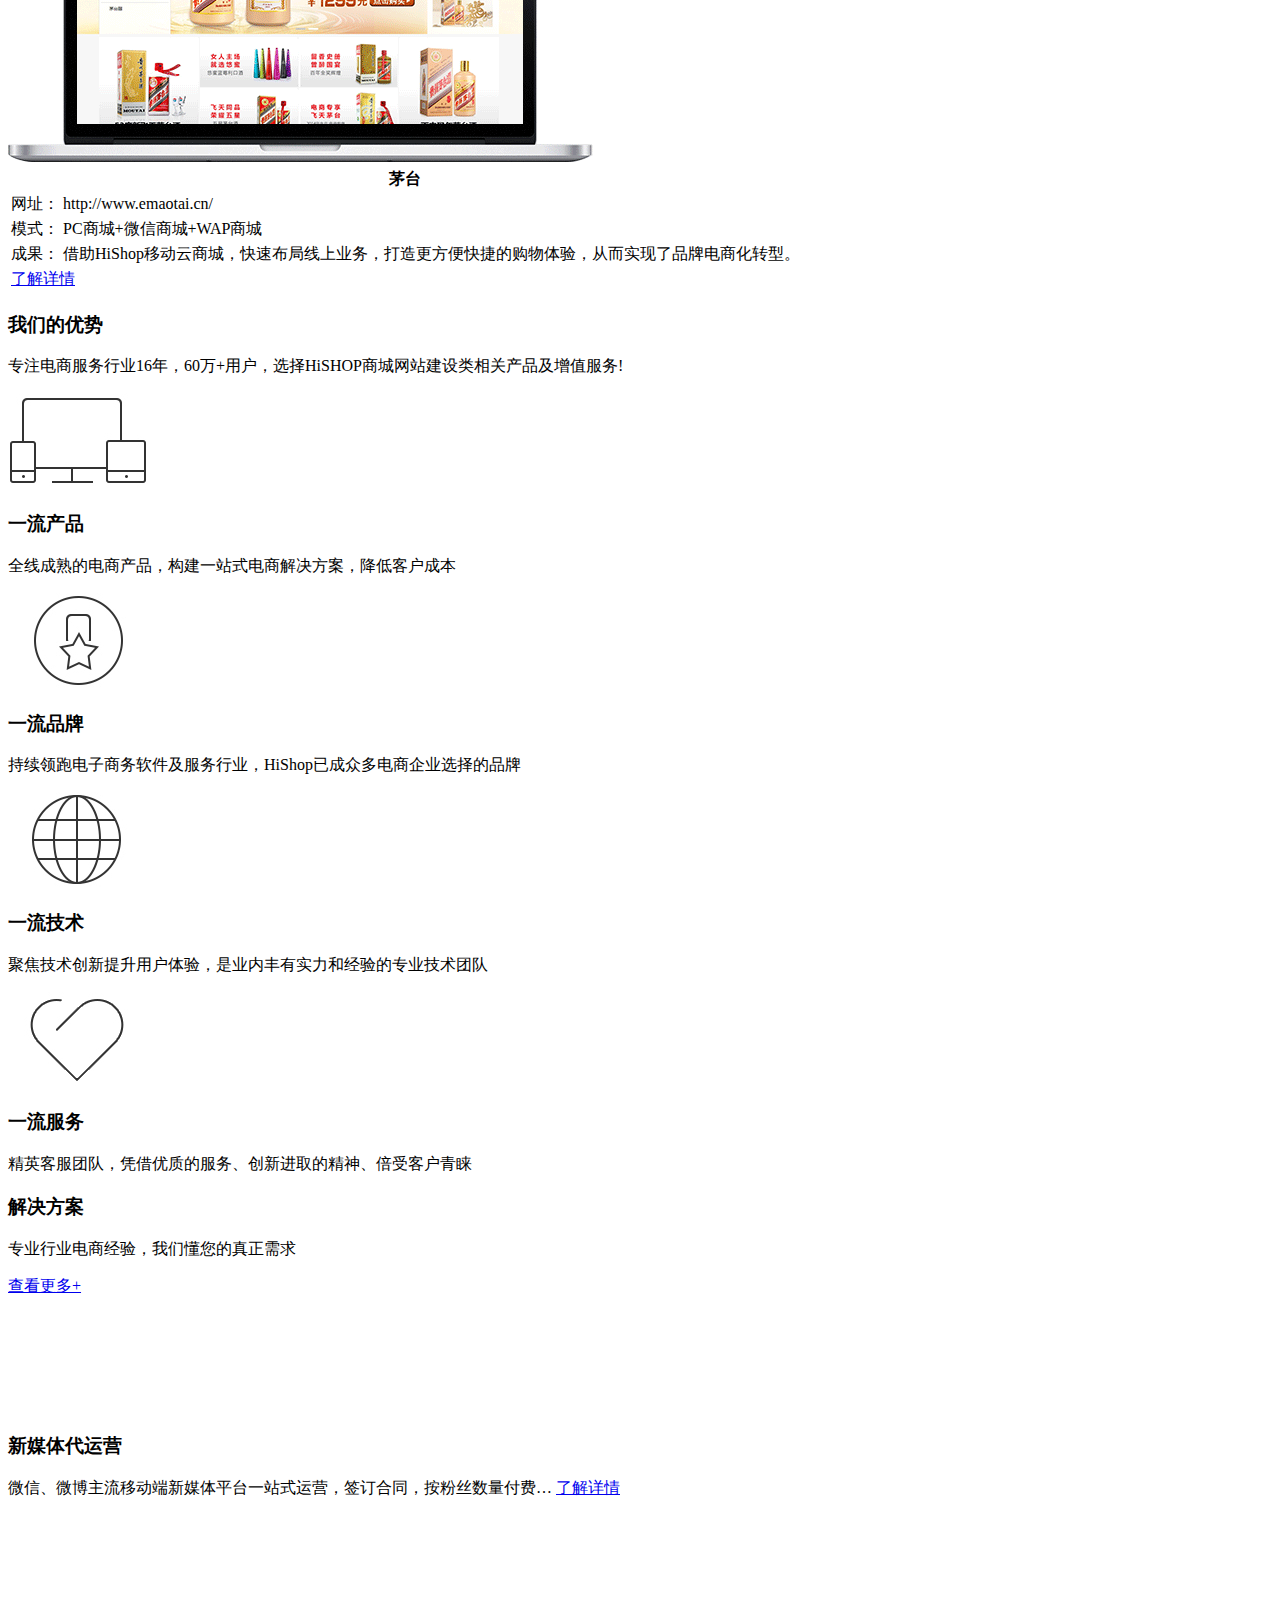
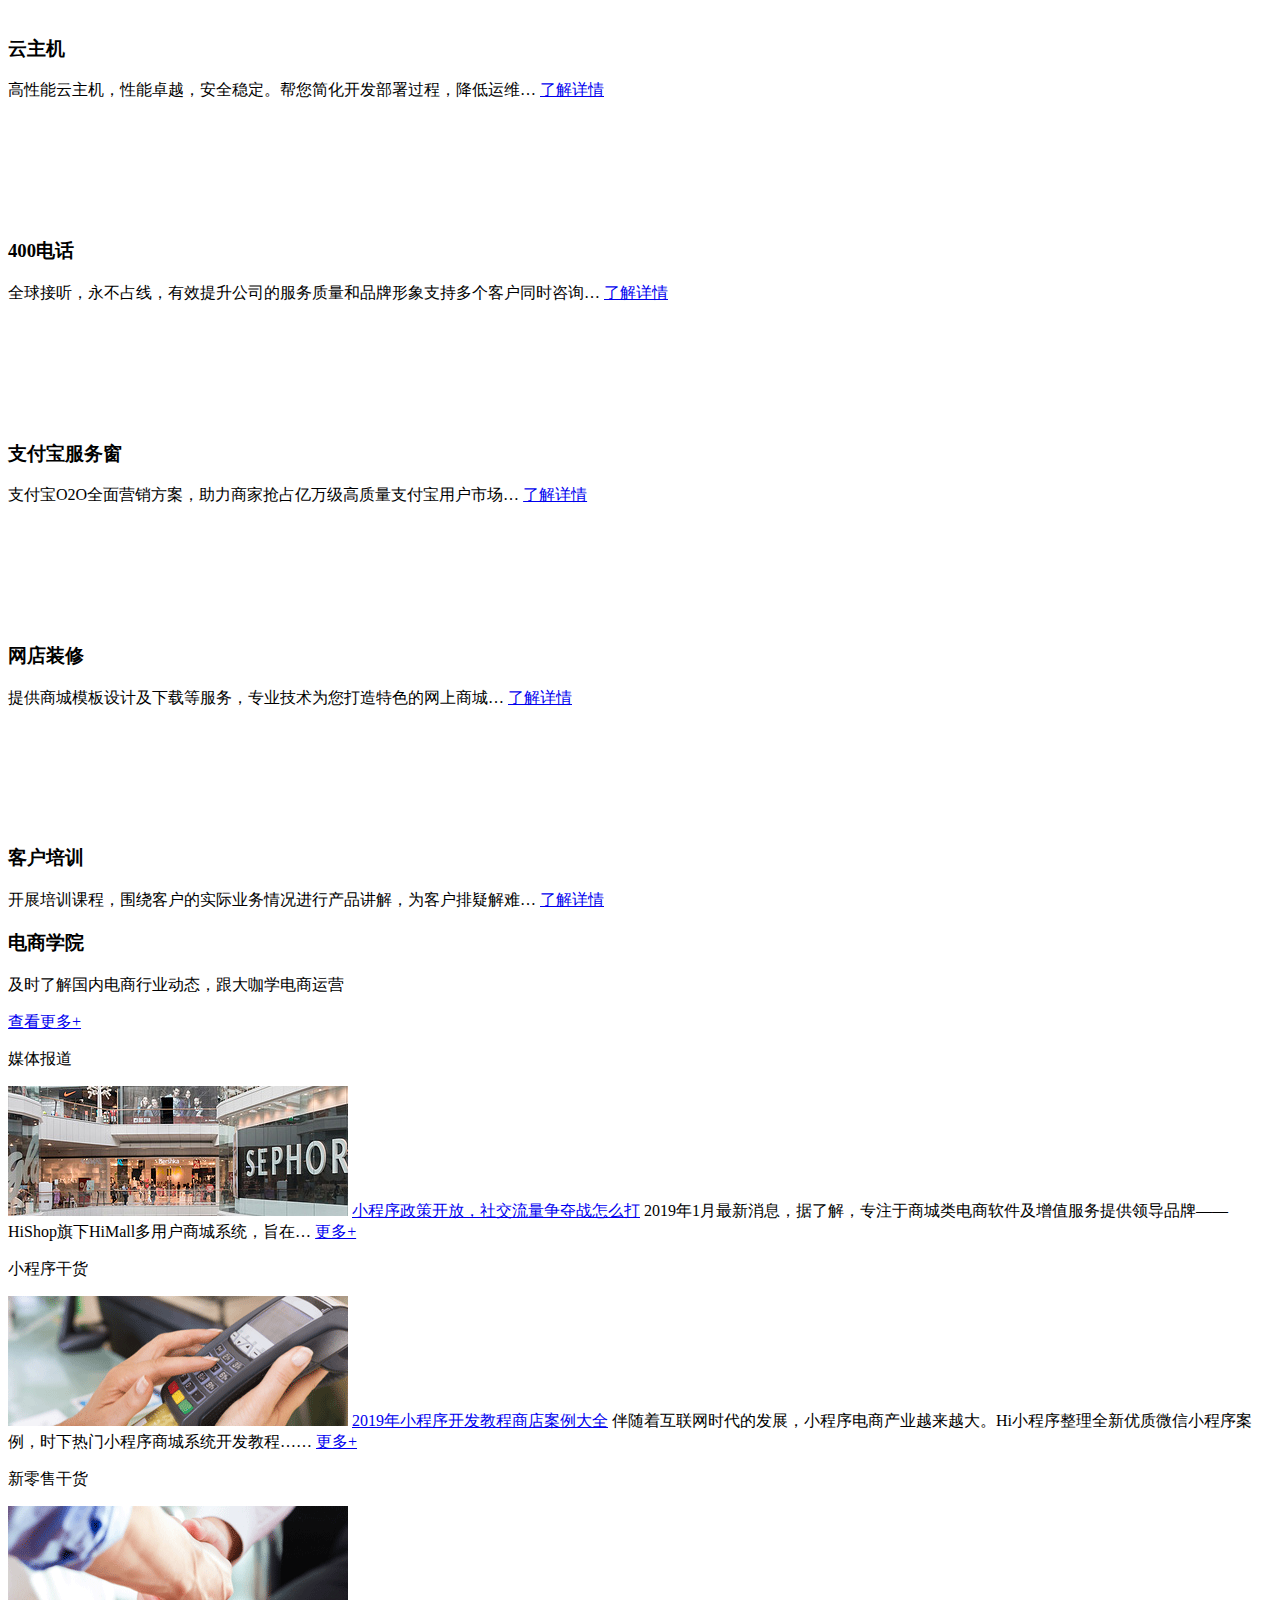
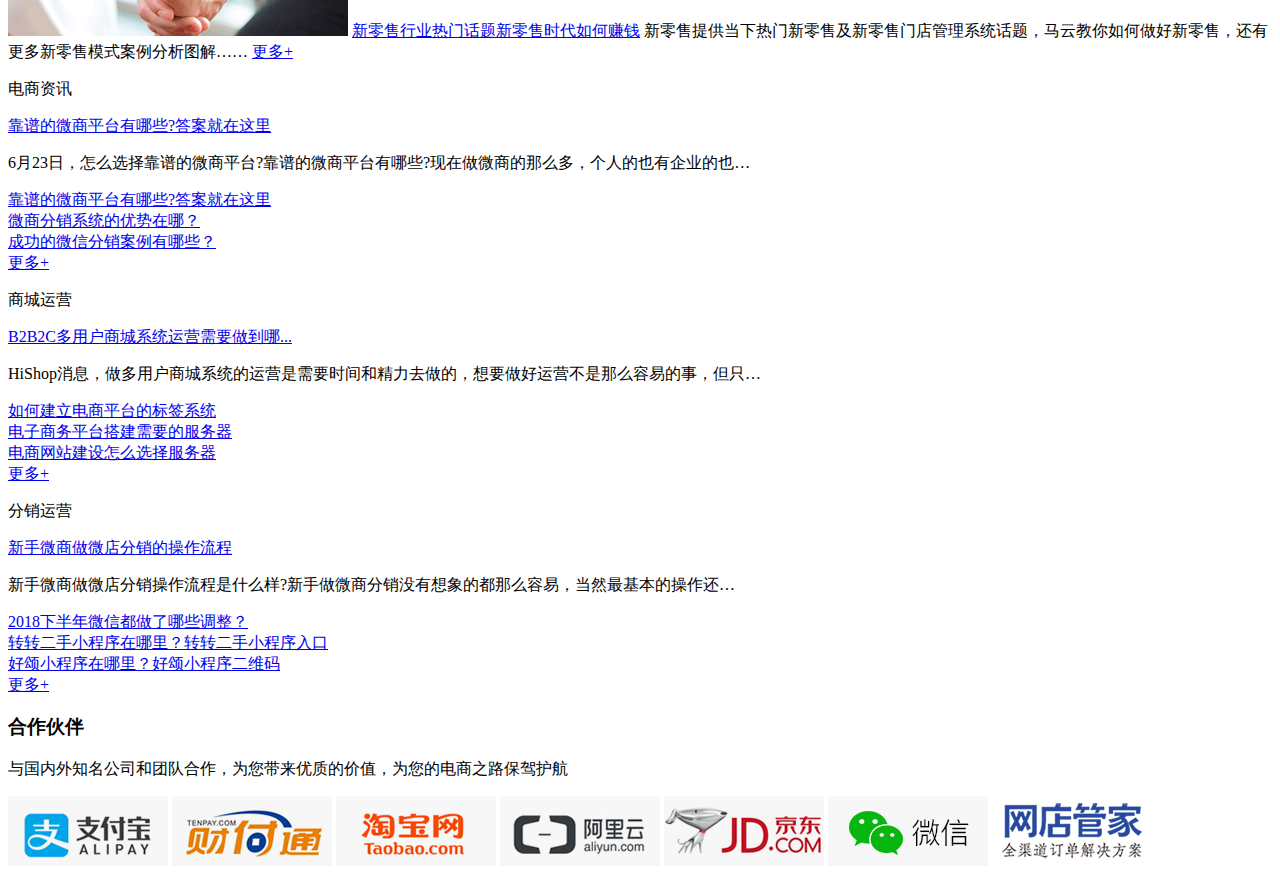
==== commit 9074fdce: "首页静态完成，响应式待写" ====
--- a/html/index.html
+++ b/html/index.html
@@ -6,6 +6,7 @@
     <meta http-equiv="X-UA-Compatible" content="ie=edge">
     <title>主页</title>
     <script type="text/javascript" src="jquery.min.js"></script>
+    <link rel="stylesheet" href="base.css">
     <link rel="stylesheet" href="index.css">
 </head>
 <body>
@@ -558,7 +559,19 @@
                 <span></span>
             </div>
         </div>
+        <div class="width d-between">
+            <img src="img/logo_zfb.jpg">
+            <img src="img/logo_cft.jpg">
+            <img src="img/logo_tb.jpg">
+            <img src="img/logo_aly.jpg">
+            <img src="img/logo_jd.jpg">
+            <img src="img/logo_wx.jpg">
+            <img src="img/logo_wdgj.png">
+        </div>
    </div>
+
+   <!--尾部-->
+   <div id="footer"></div>
     <script type="text/javascript" src="index.js"></script>
 </body>
 </html>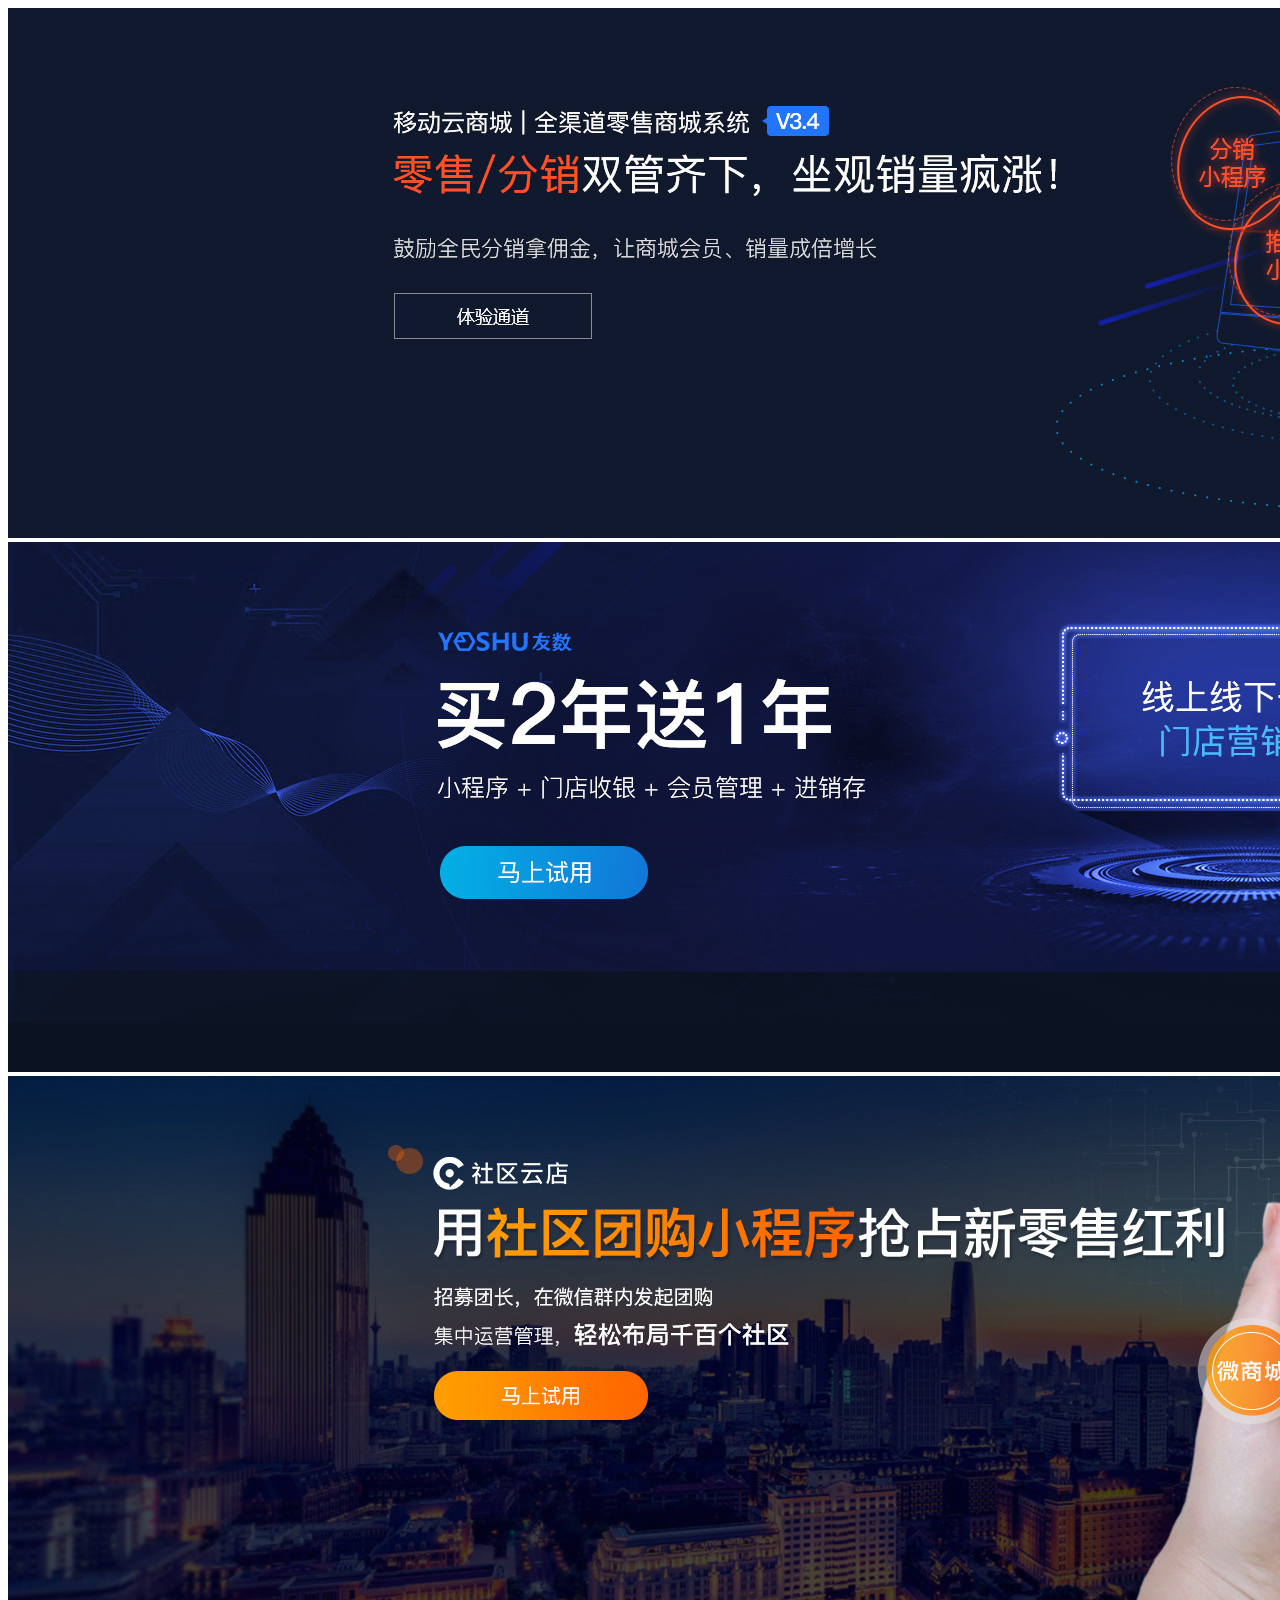
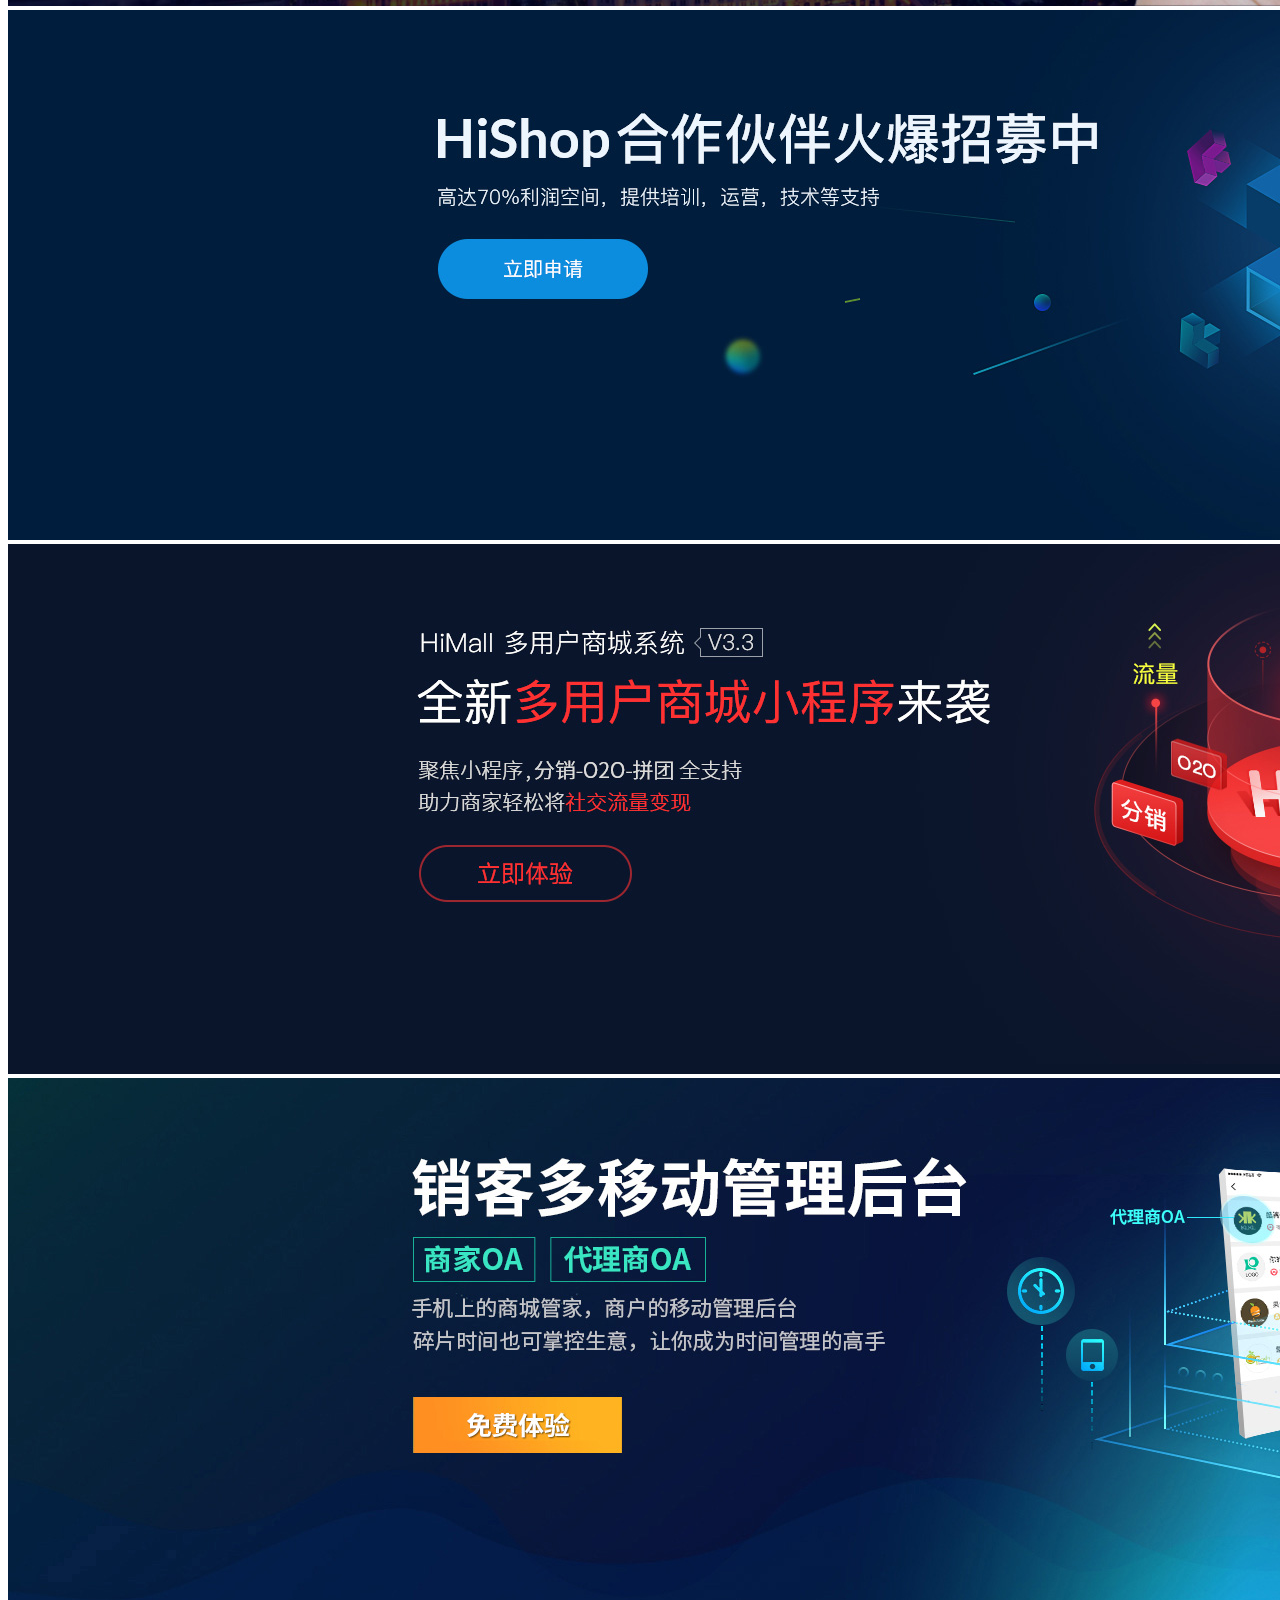
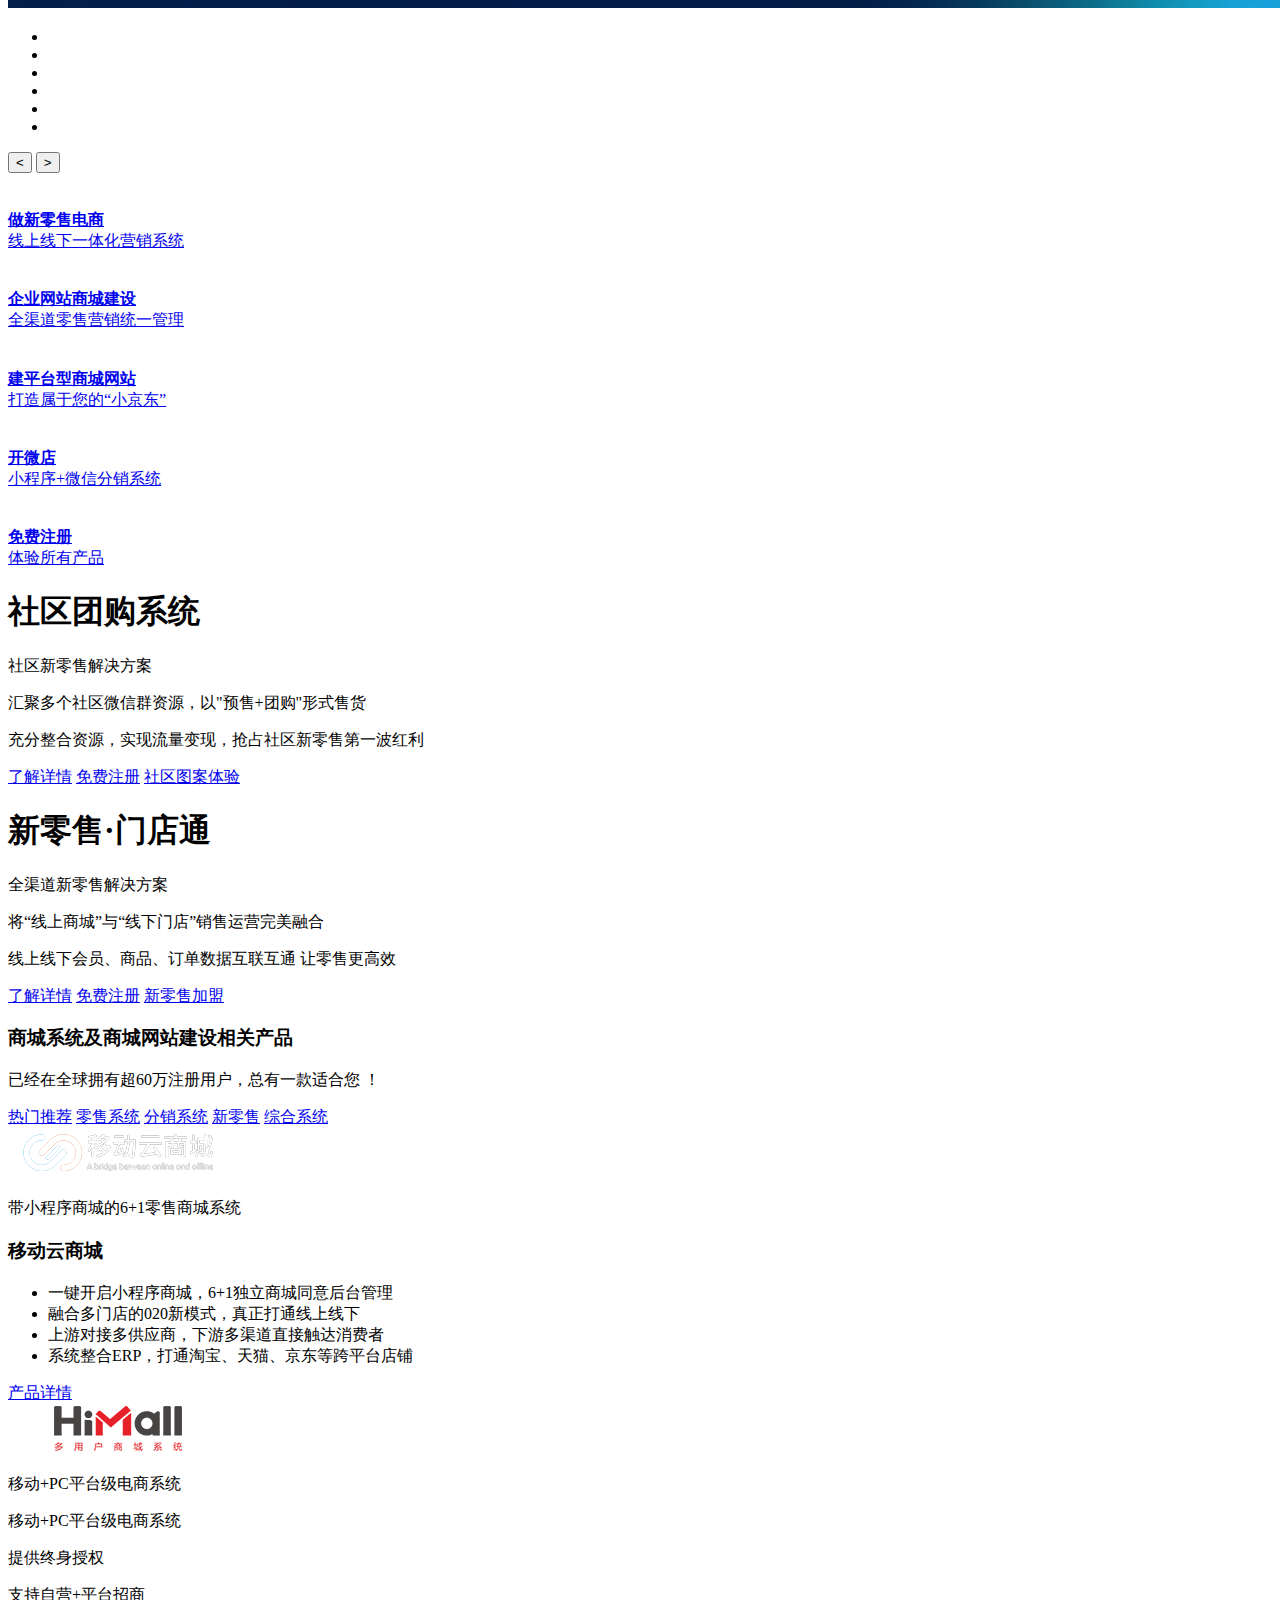
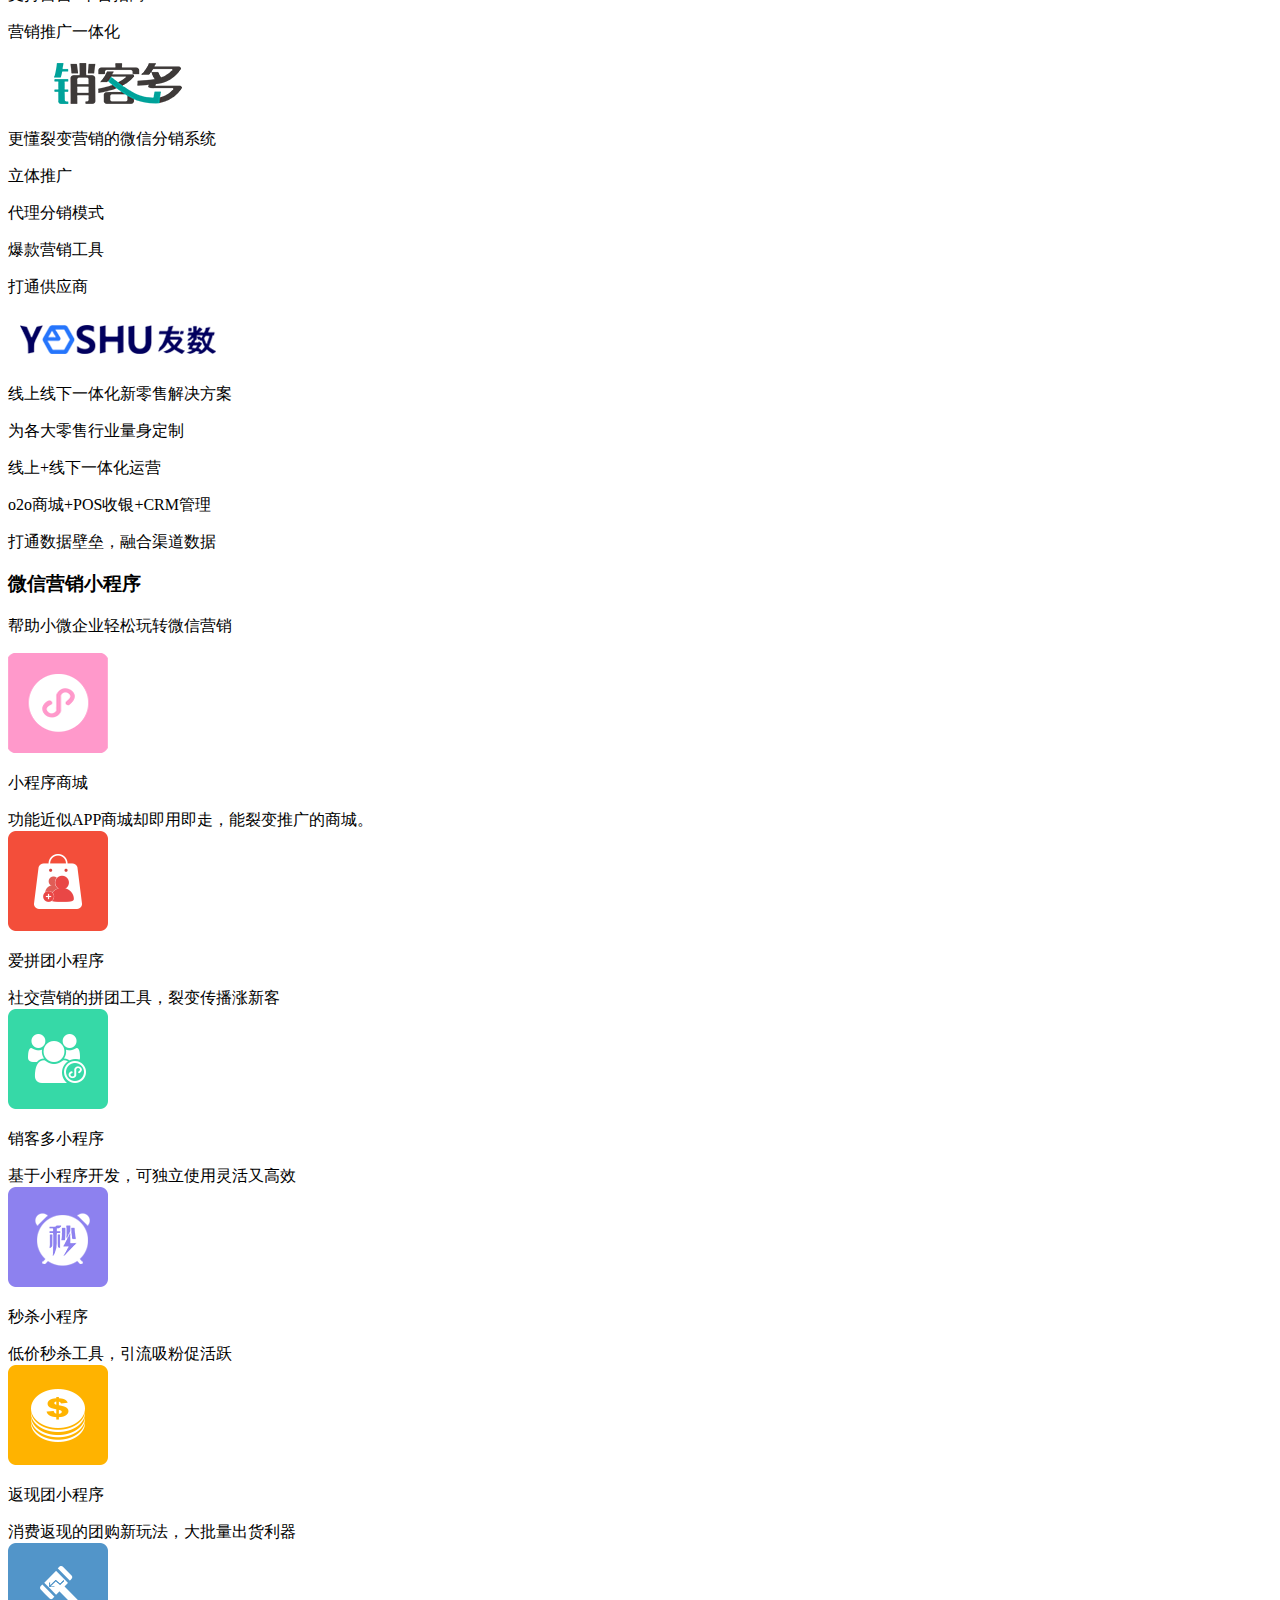
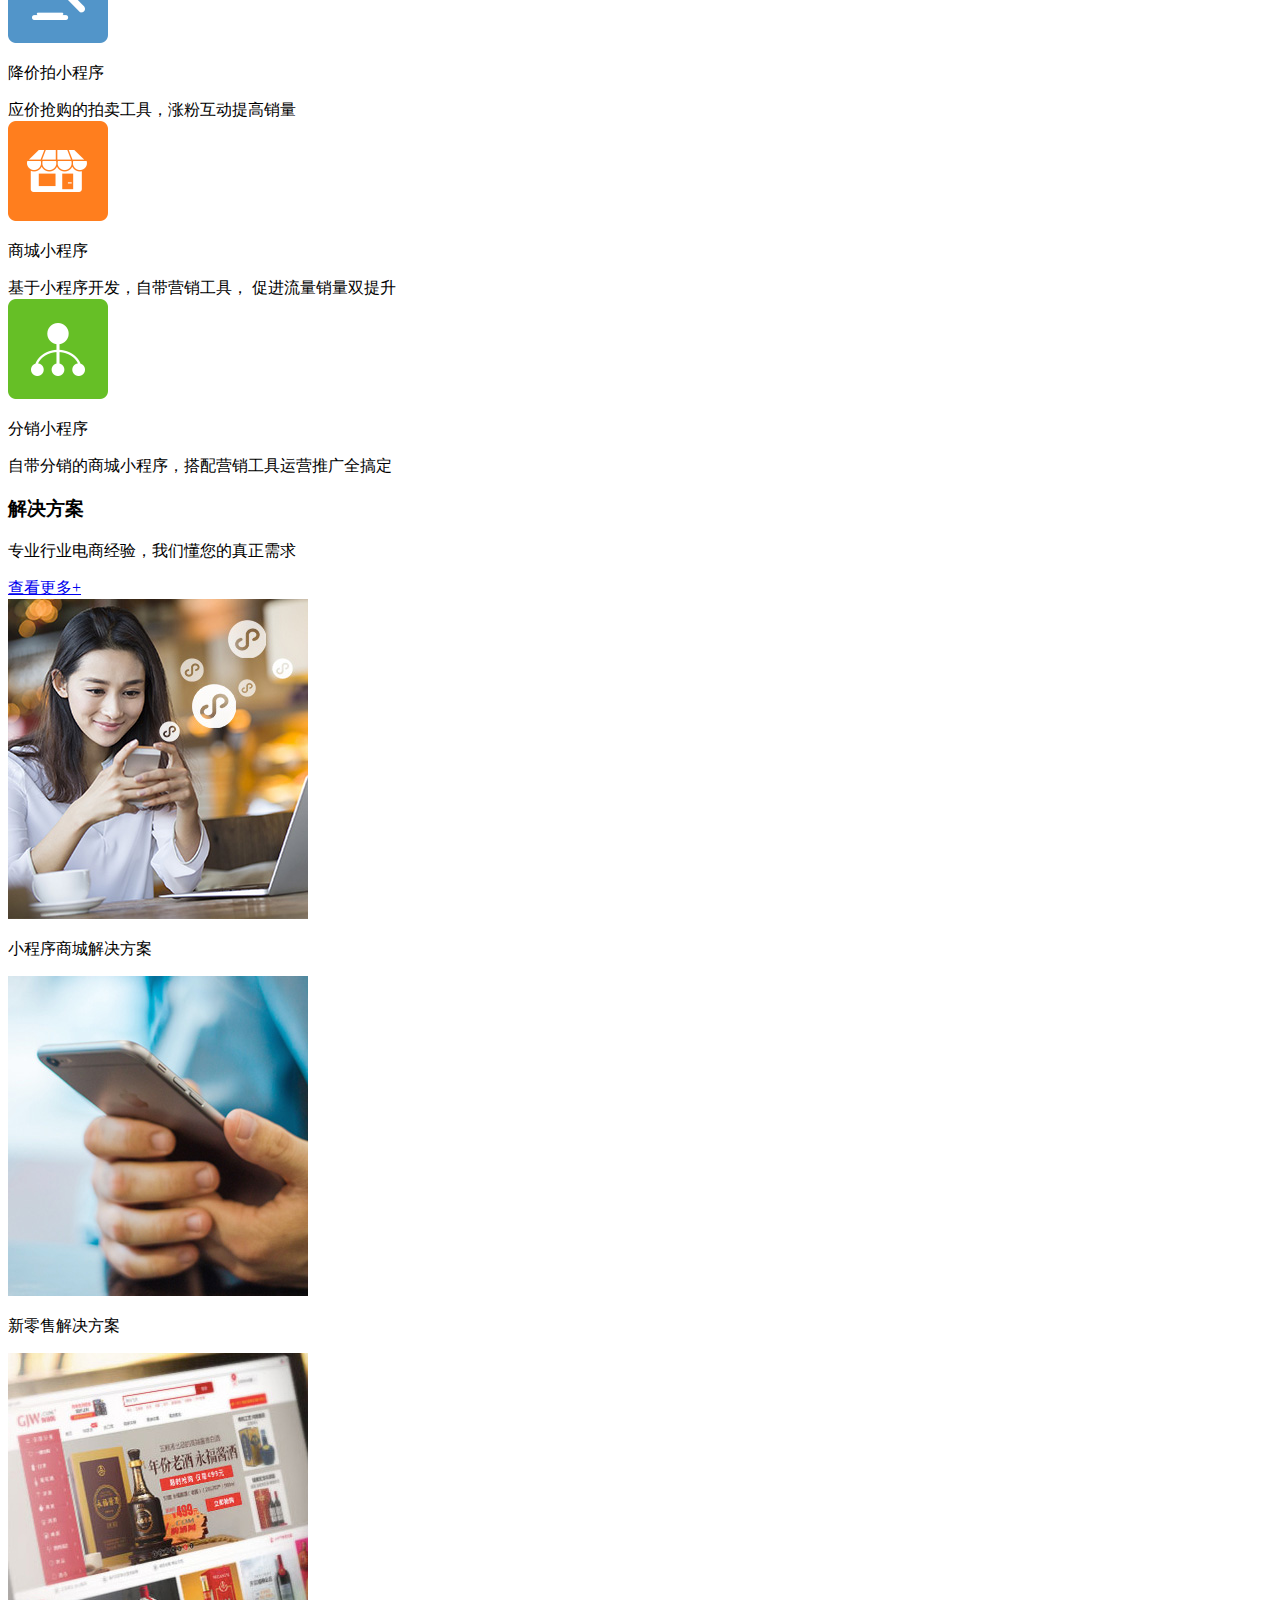
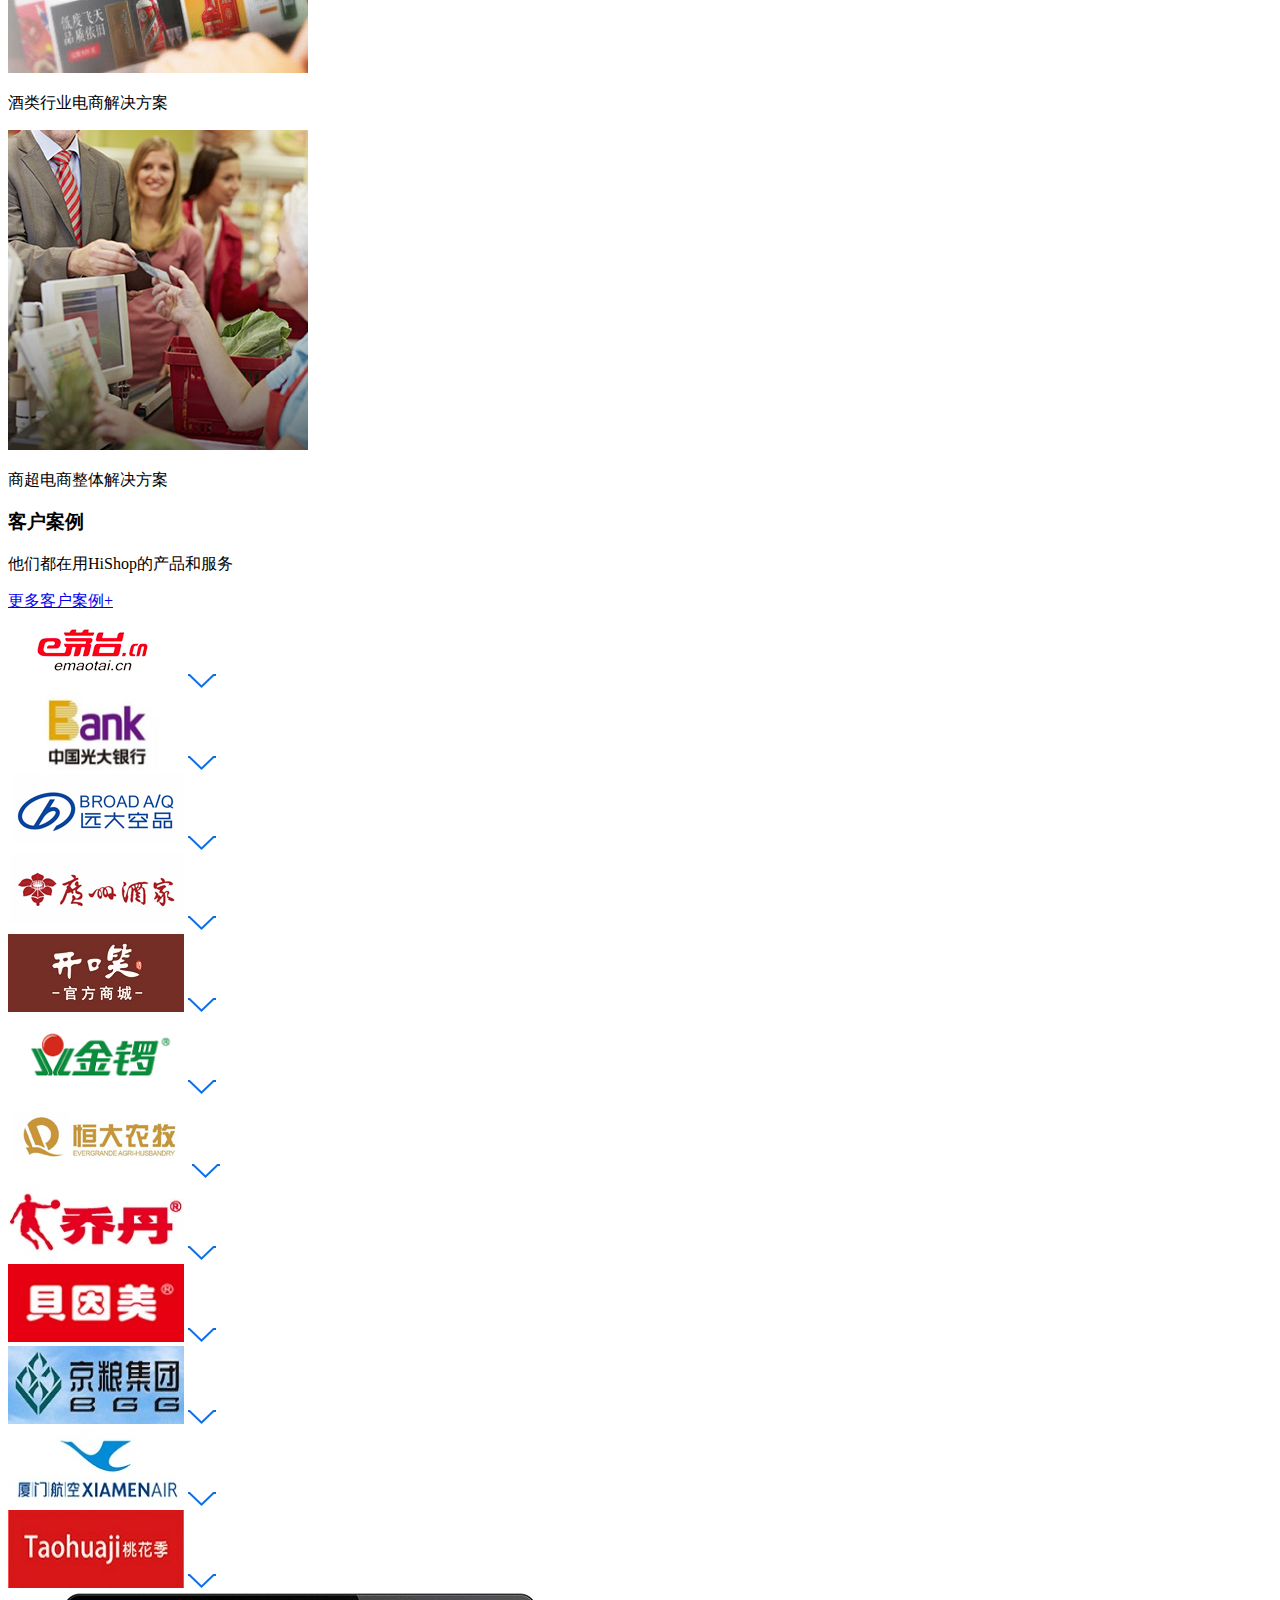
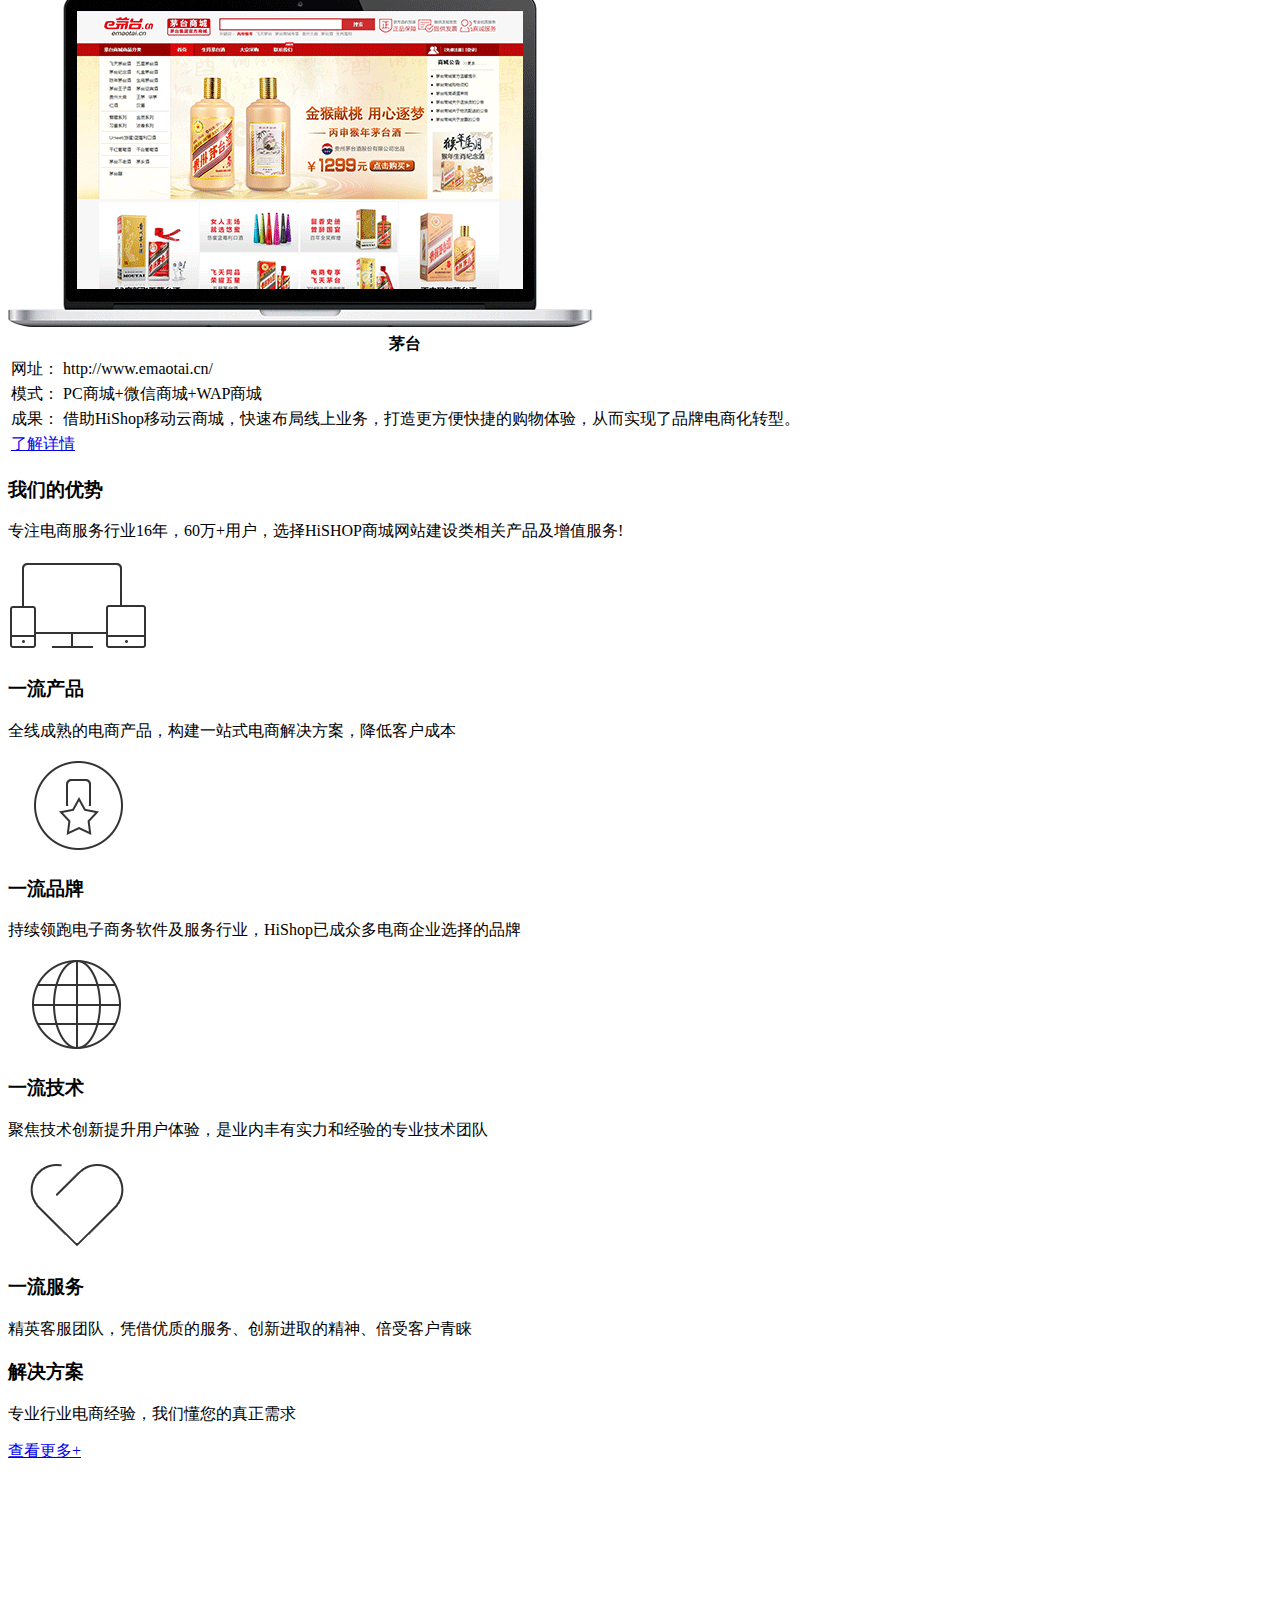
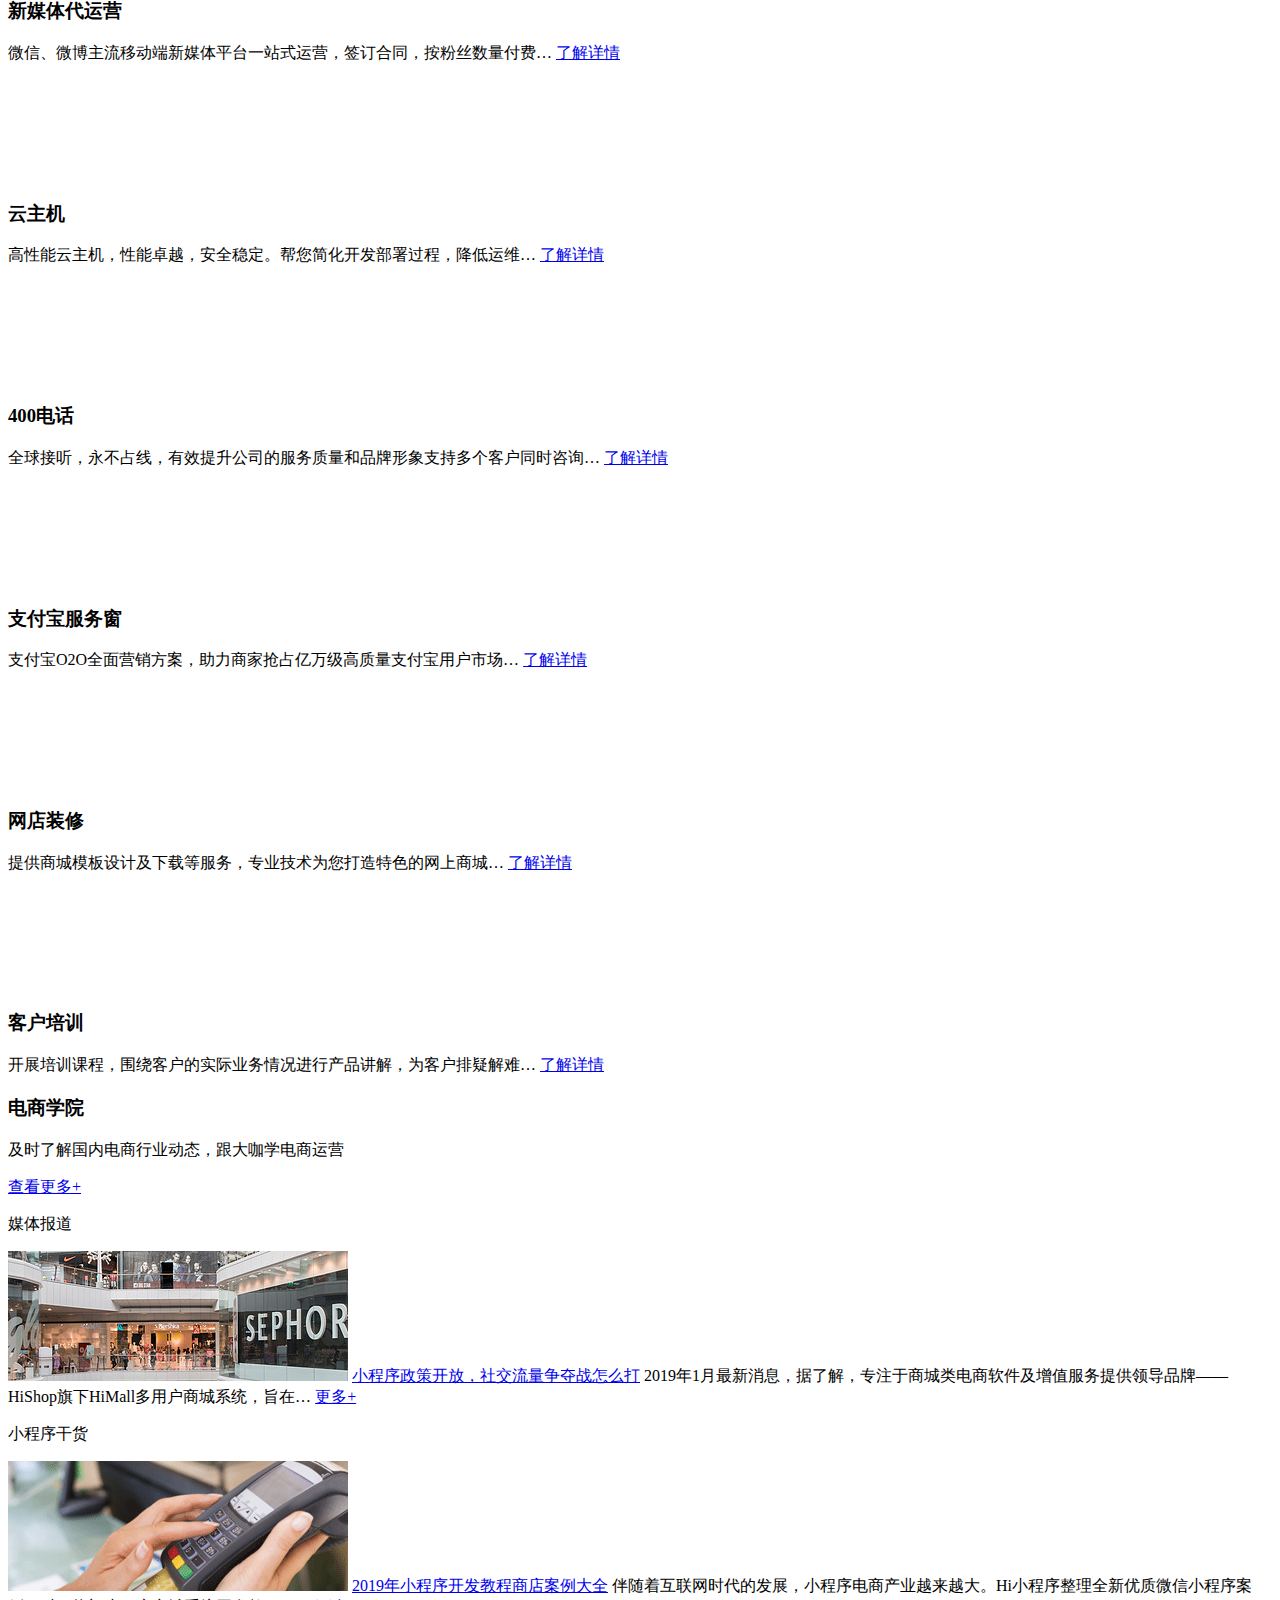
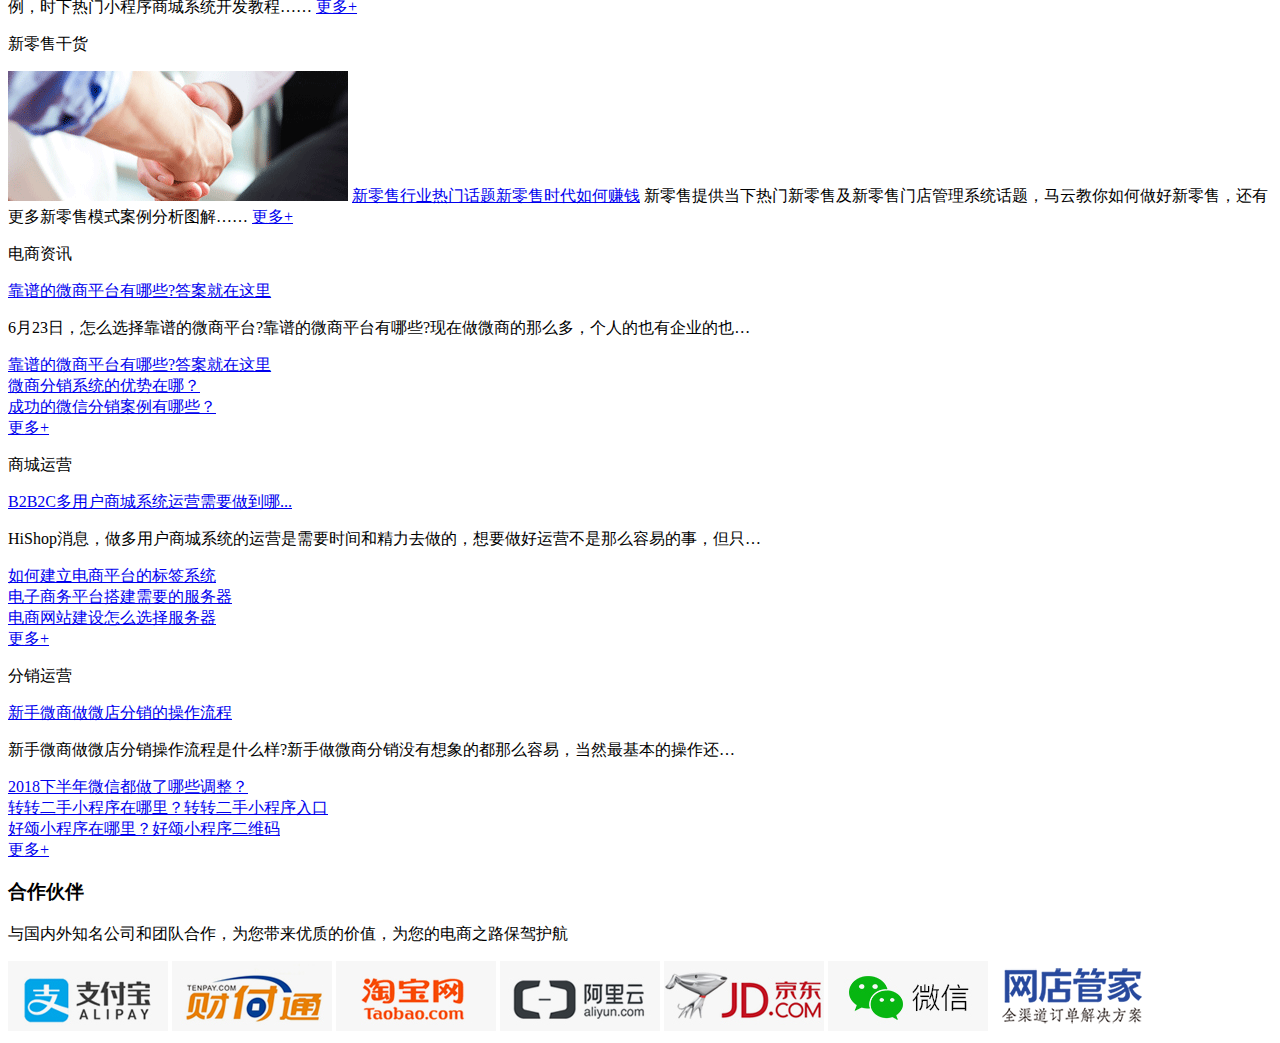
==== commit beedc2fa: "Banner Finished" ====
--- a/html/index.html
+++ b/html/index.html
@@ -14,11 +14,27 @@
 
     <!--banner轮播图-->
     <div class="banner">
+        <img src="img/banner1.jpg" class="active">
+        <img src="img/banner2.jpg">
+        <img src="img/banner3.jpg">
+        <img src="img/banner4.jpg">
+        <img src="img/banner5.jpg">
+        <img src="img/banner6.jpg">
+        <ul class="list">
+            <li class="item active" data-target="0"></li>
+            <li class="item" data-target="1"></li>
+            <li class="item" data-target="2"></li>
+            <li class="item" data-target="3"></li>
+            <li class="item" data-target="4"></li>
+            <li class="item" data-target="5"></li>
+        </ul>
+        <button id="prev">&lt;</button>
+        <button id="next">&gt;</button>
        <div class="banner_bottom">
            <div class="width banner-df d-between">
                 <!--做新零售电商-->
                 <div>
-                    <a href="#">
+                    <a href="javascript:;">
                         <img src="img/icons_4.png">
                         <div class="banner-text">
                             <b>做新零售电商</b><br>
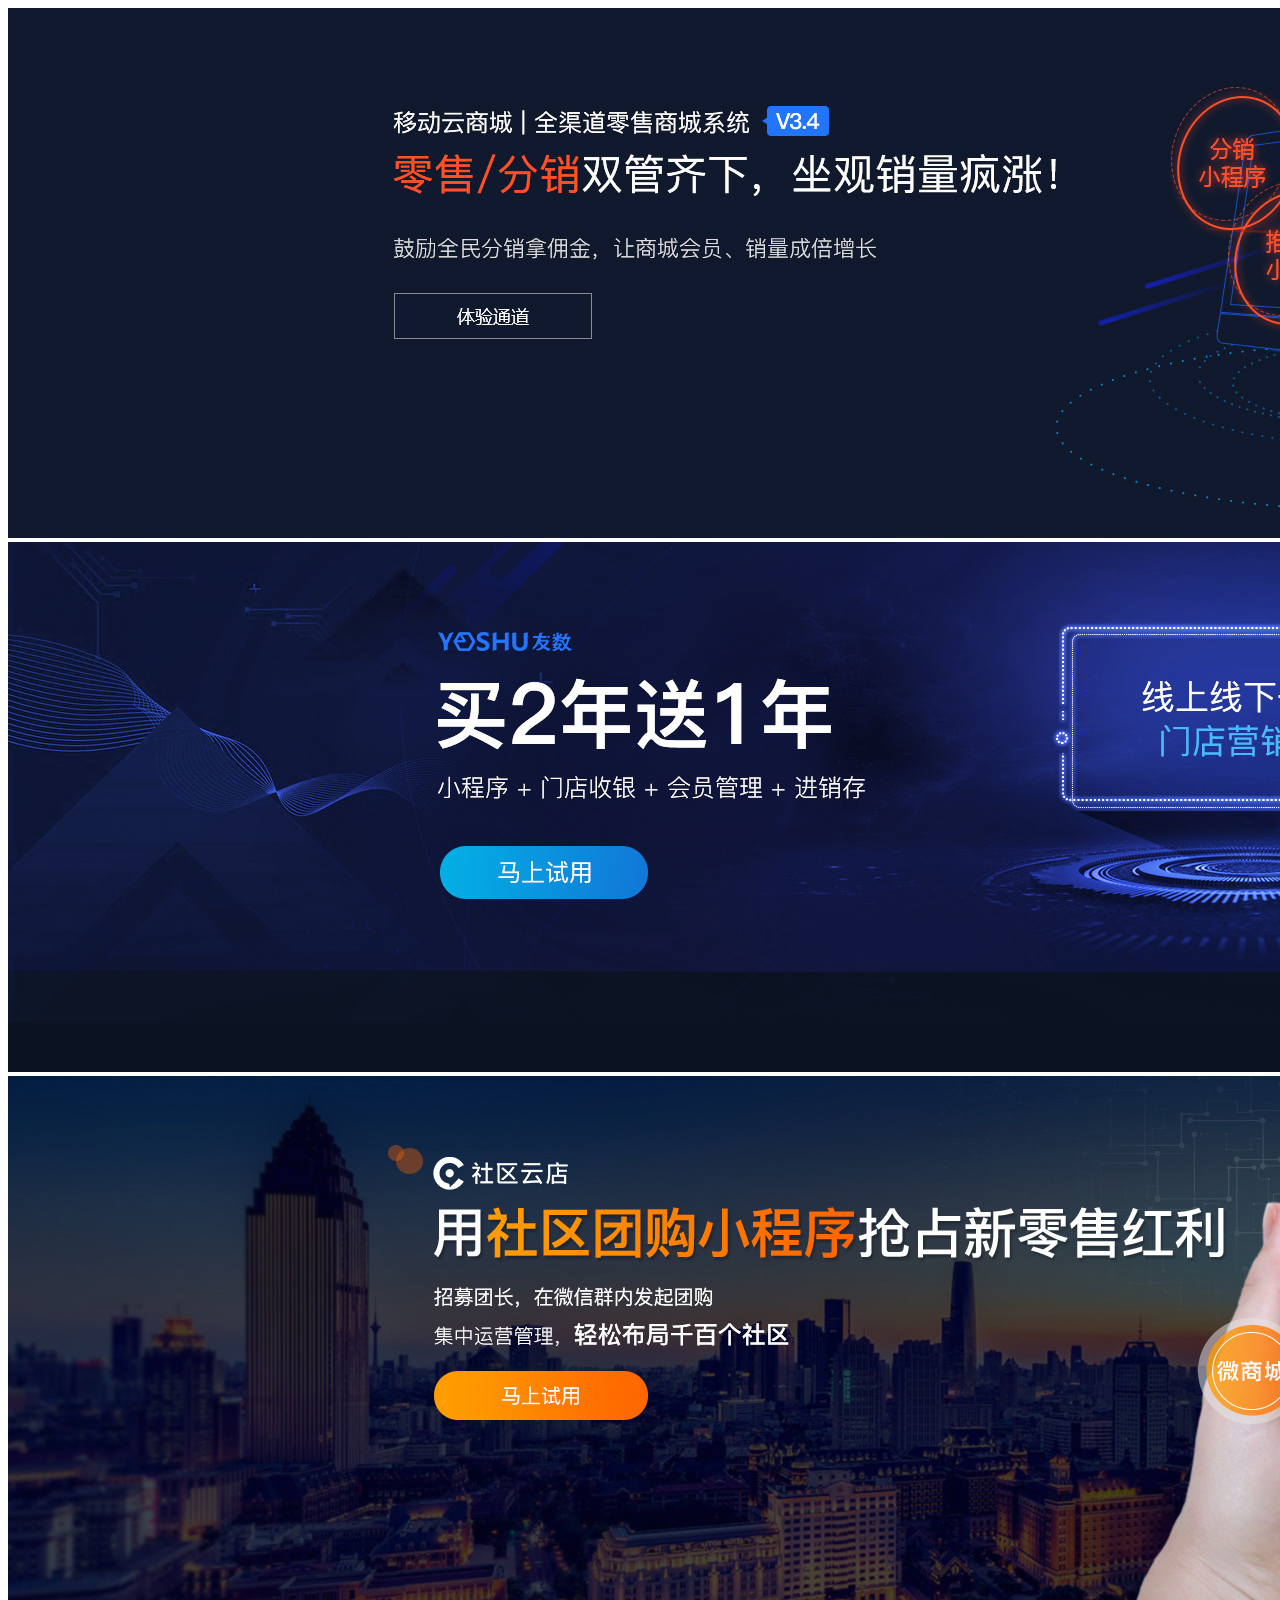
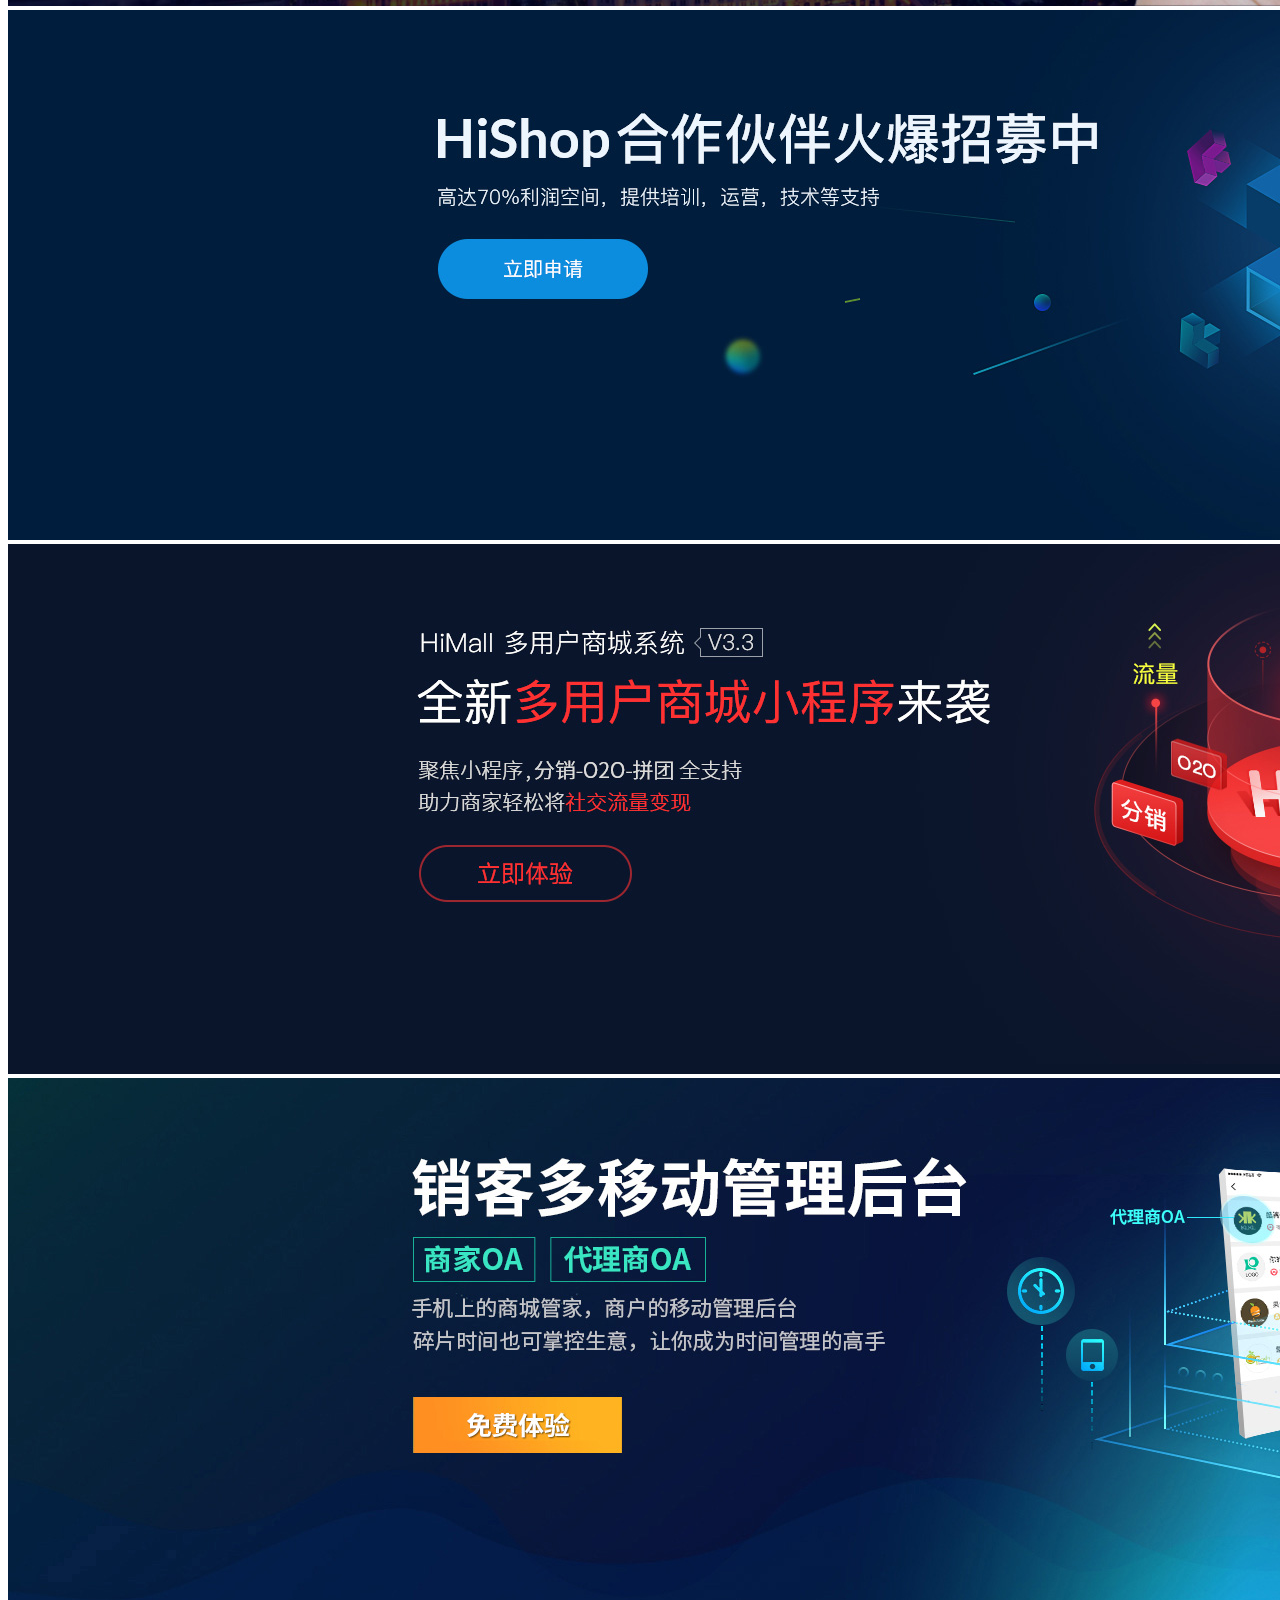
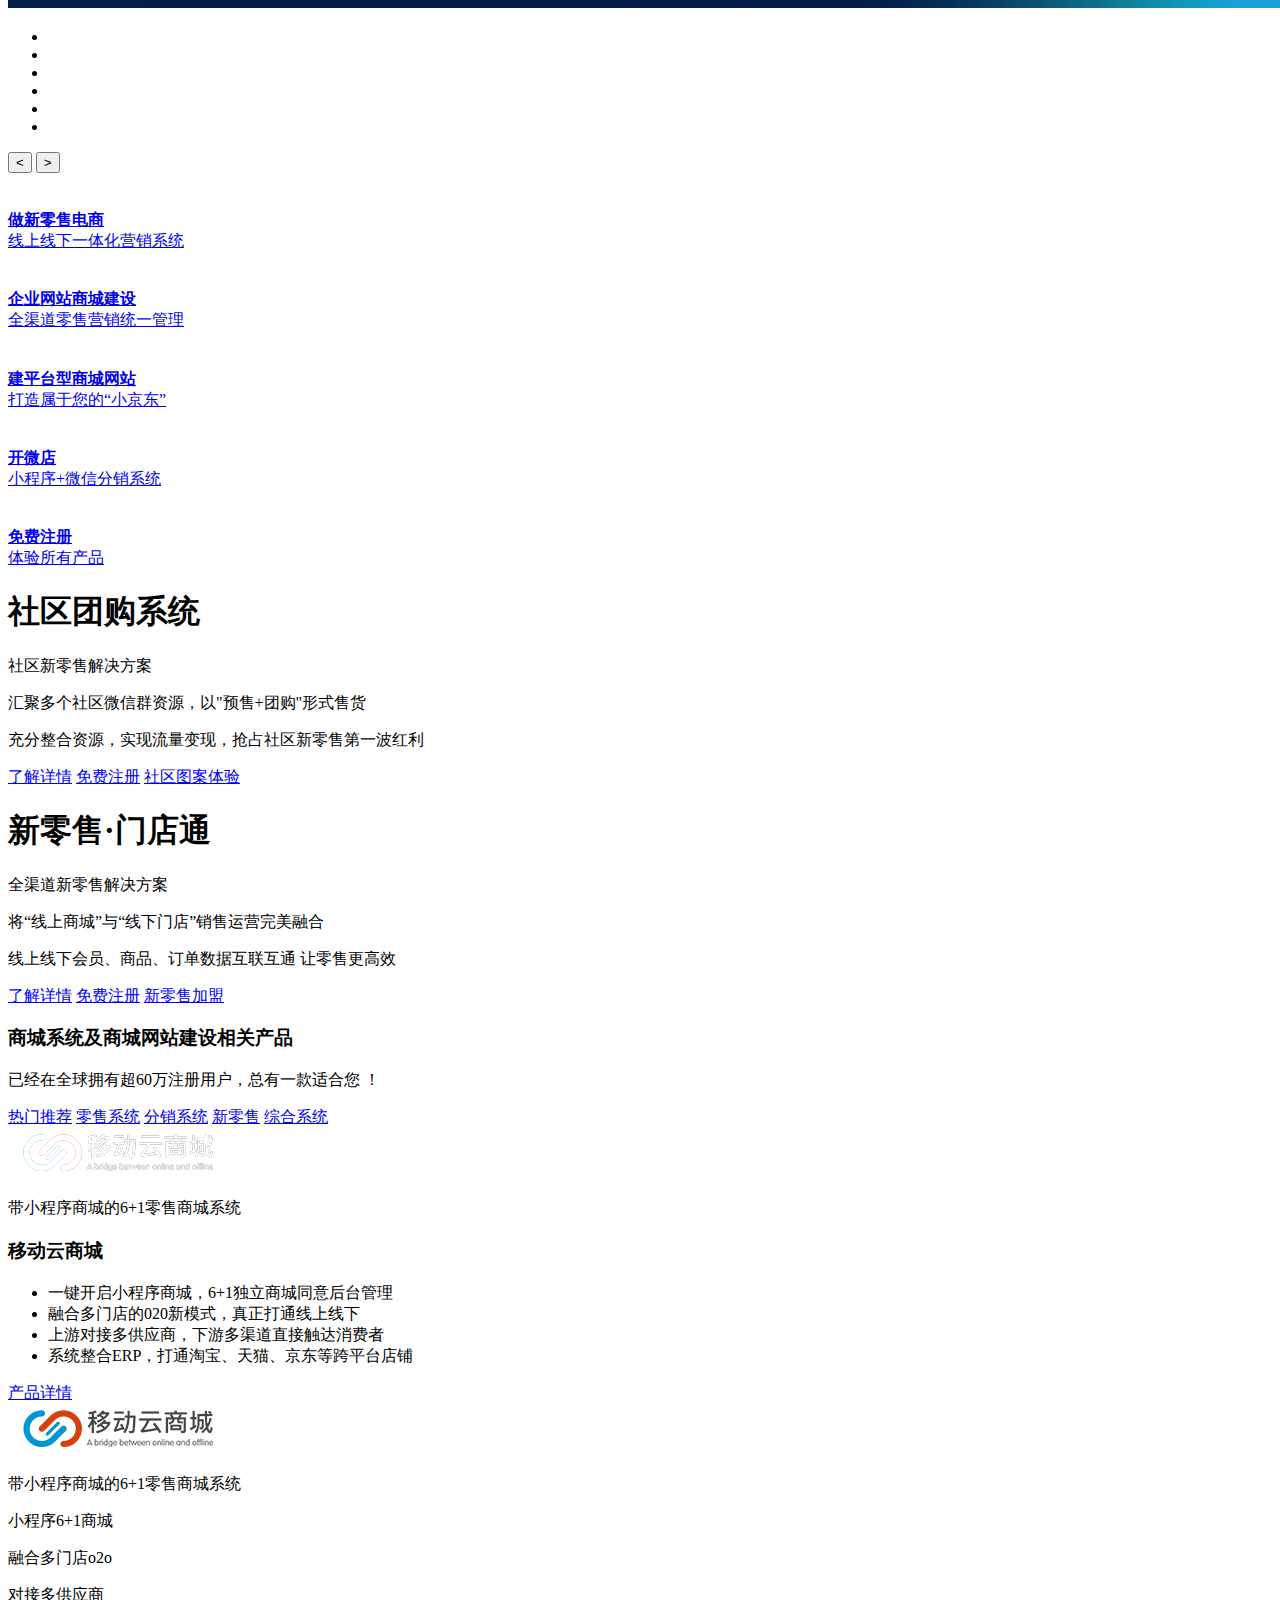
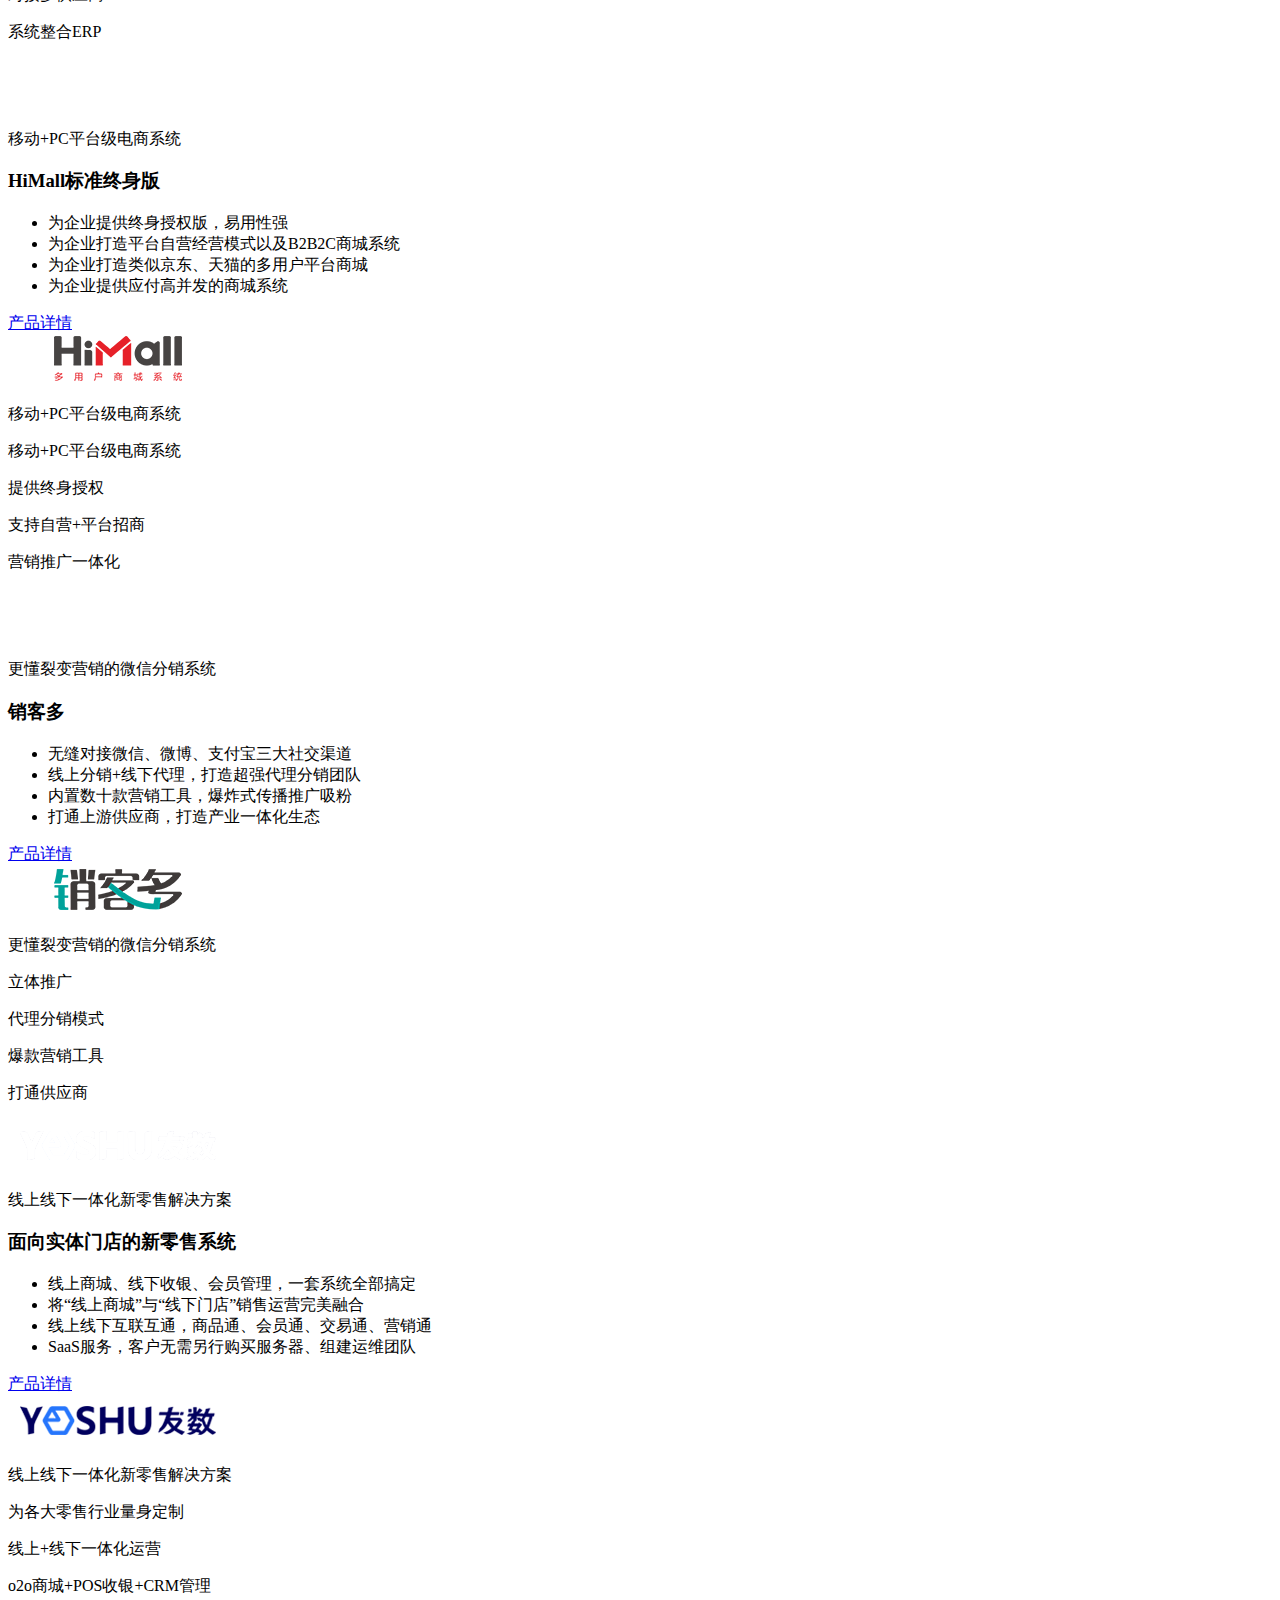
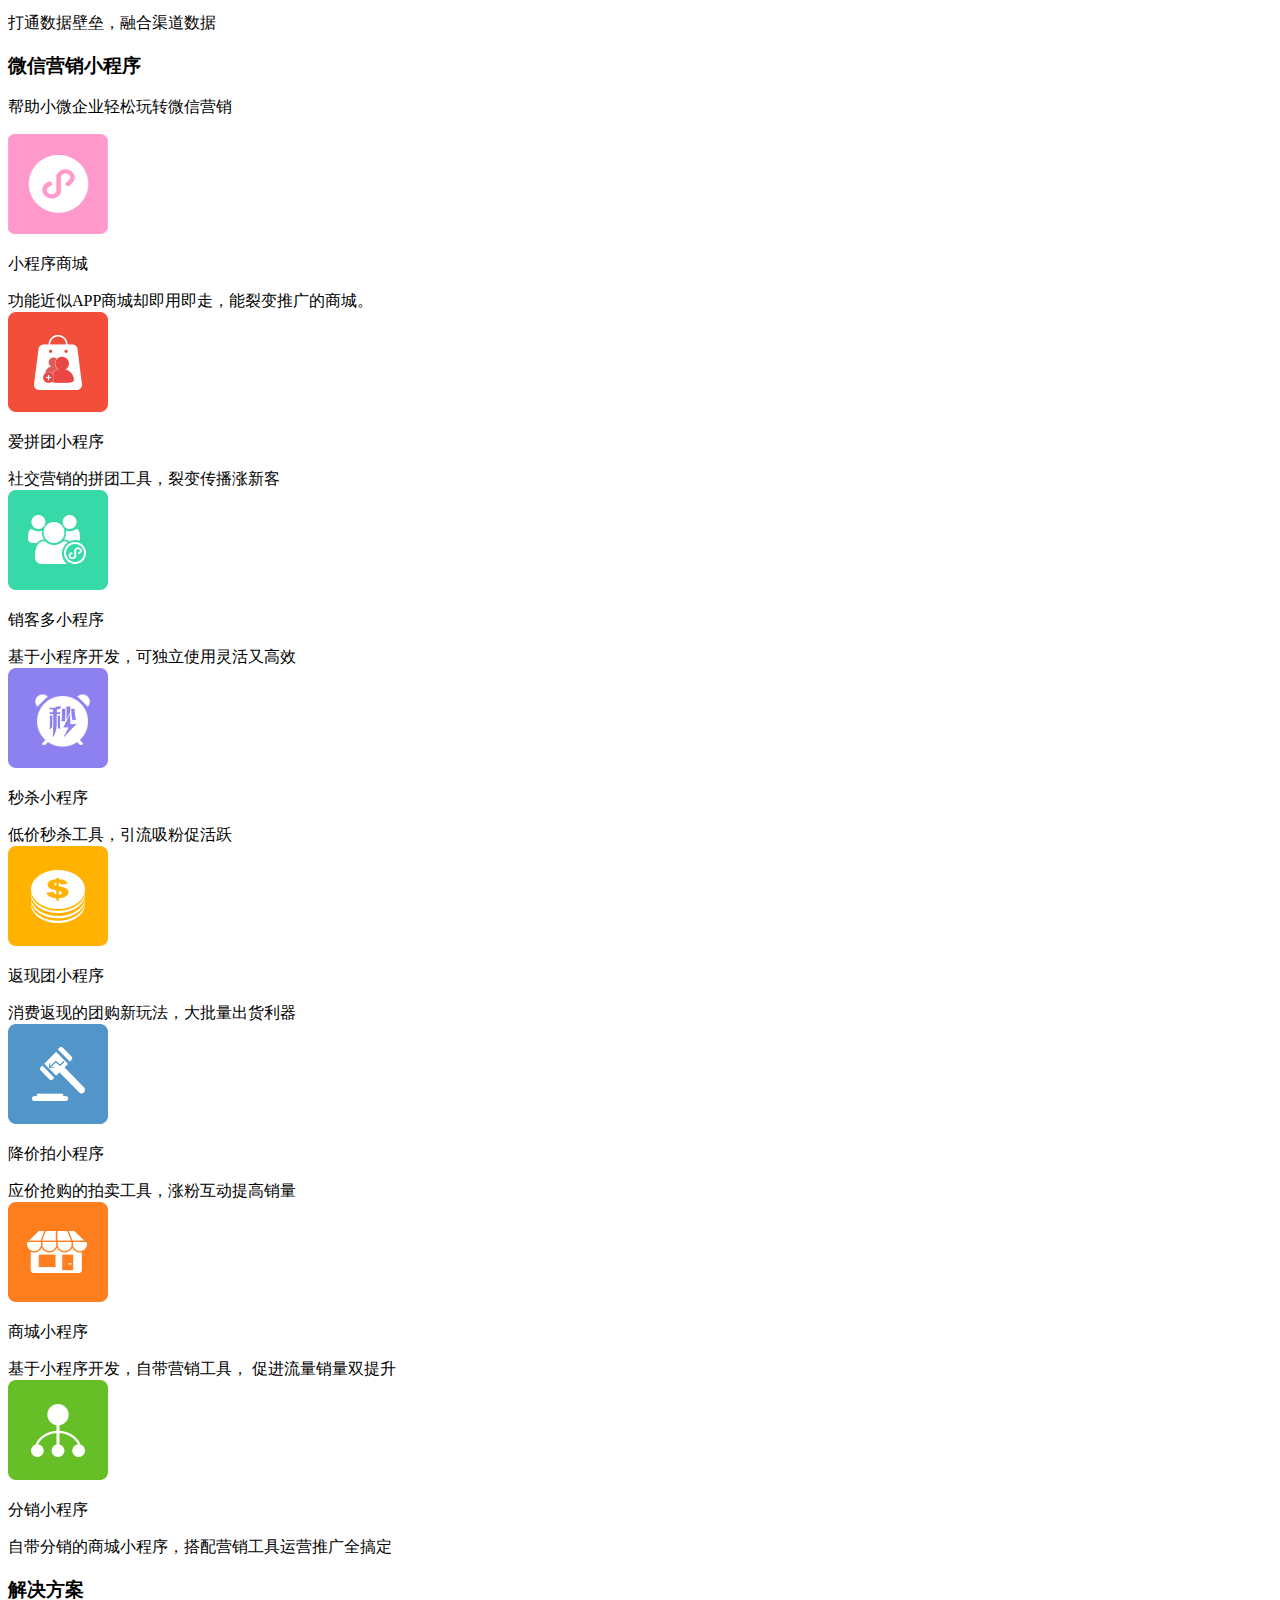
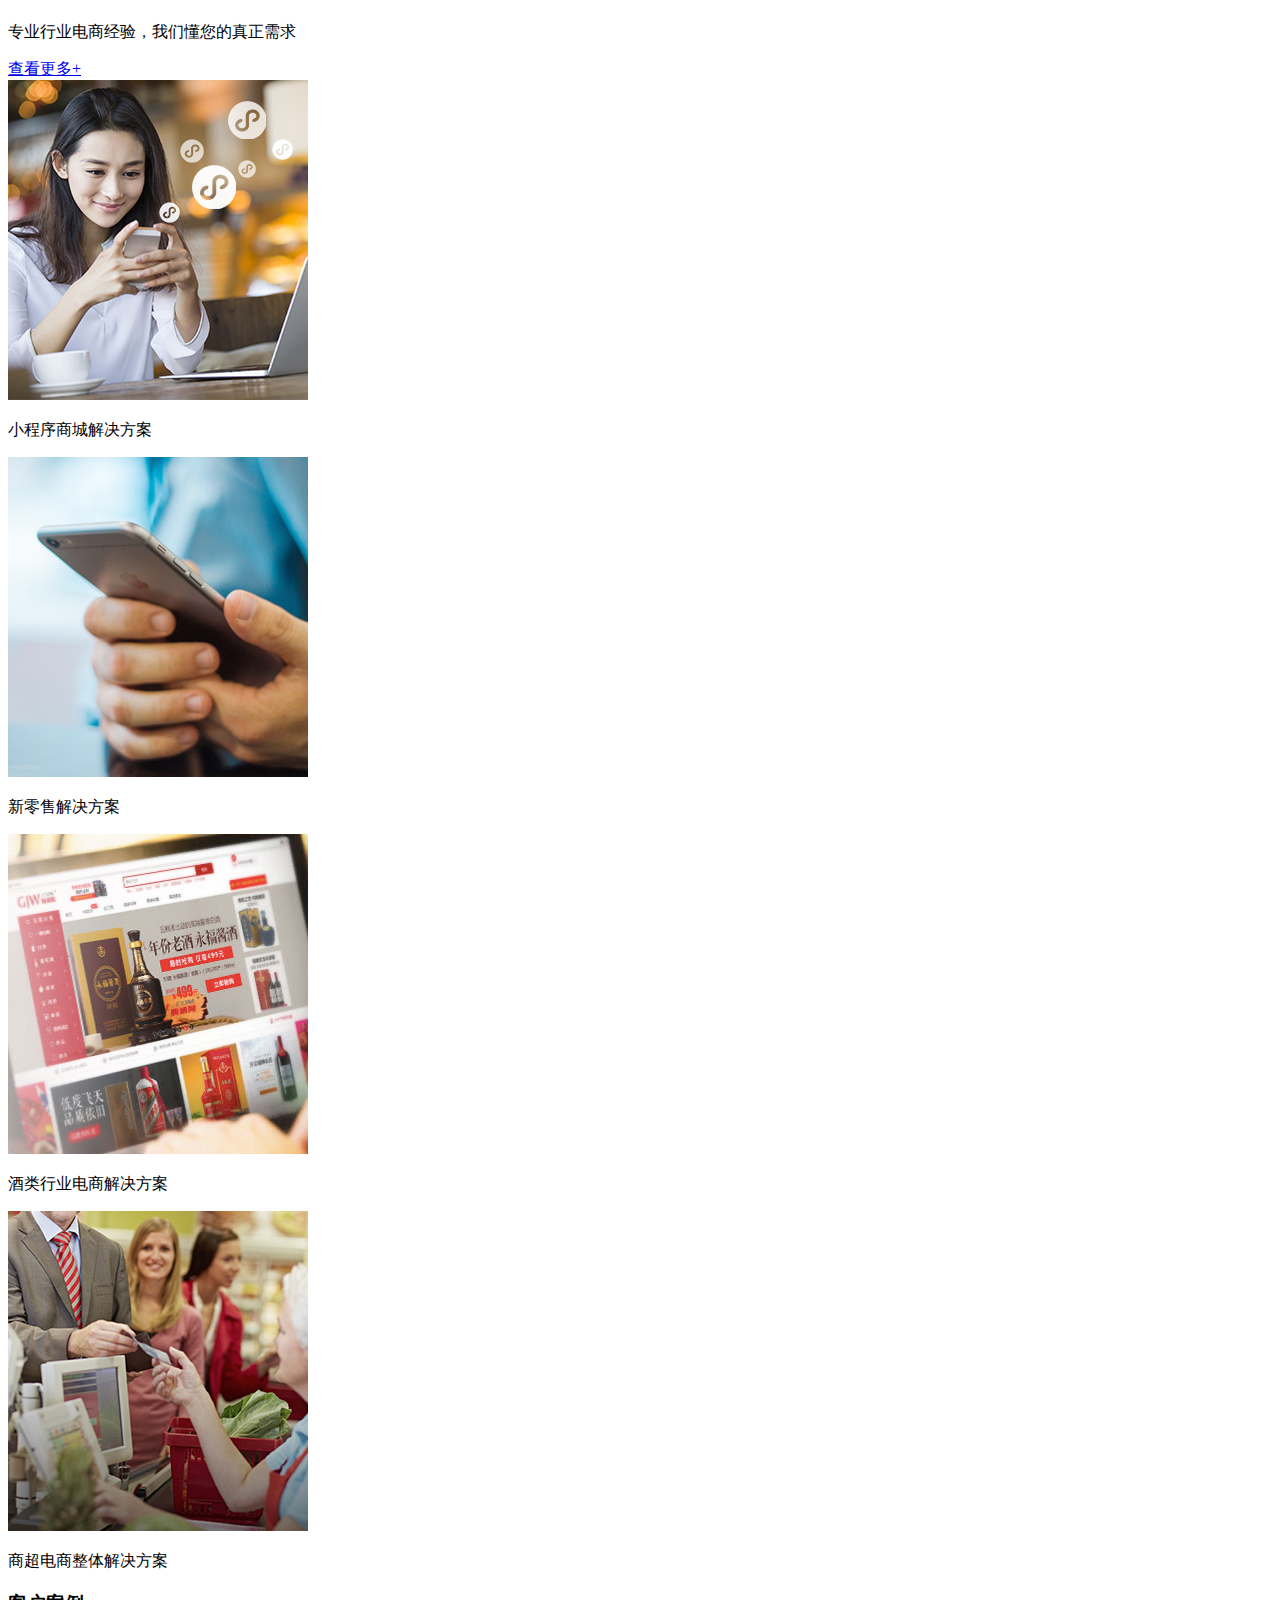
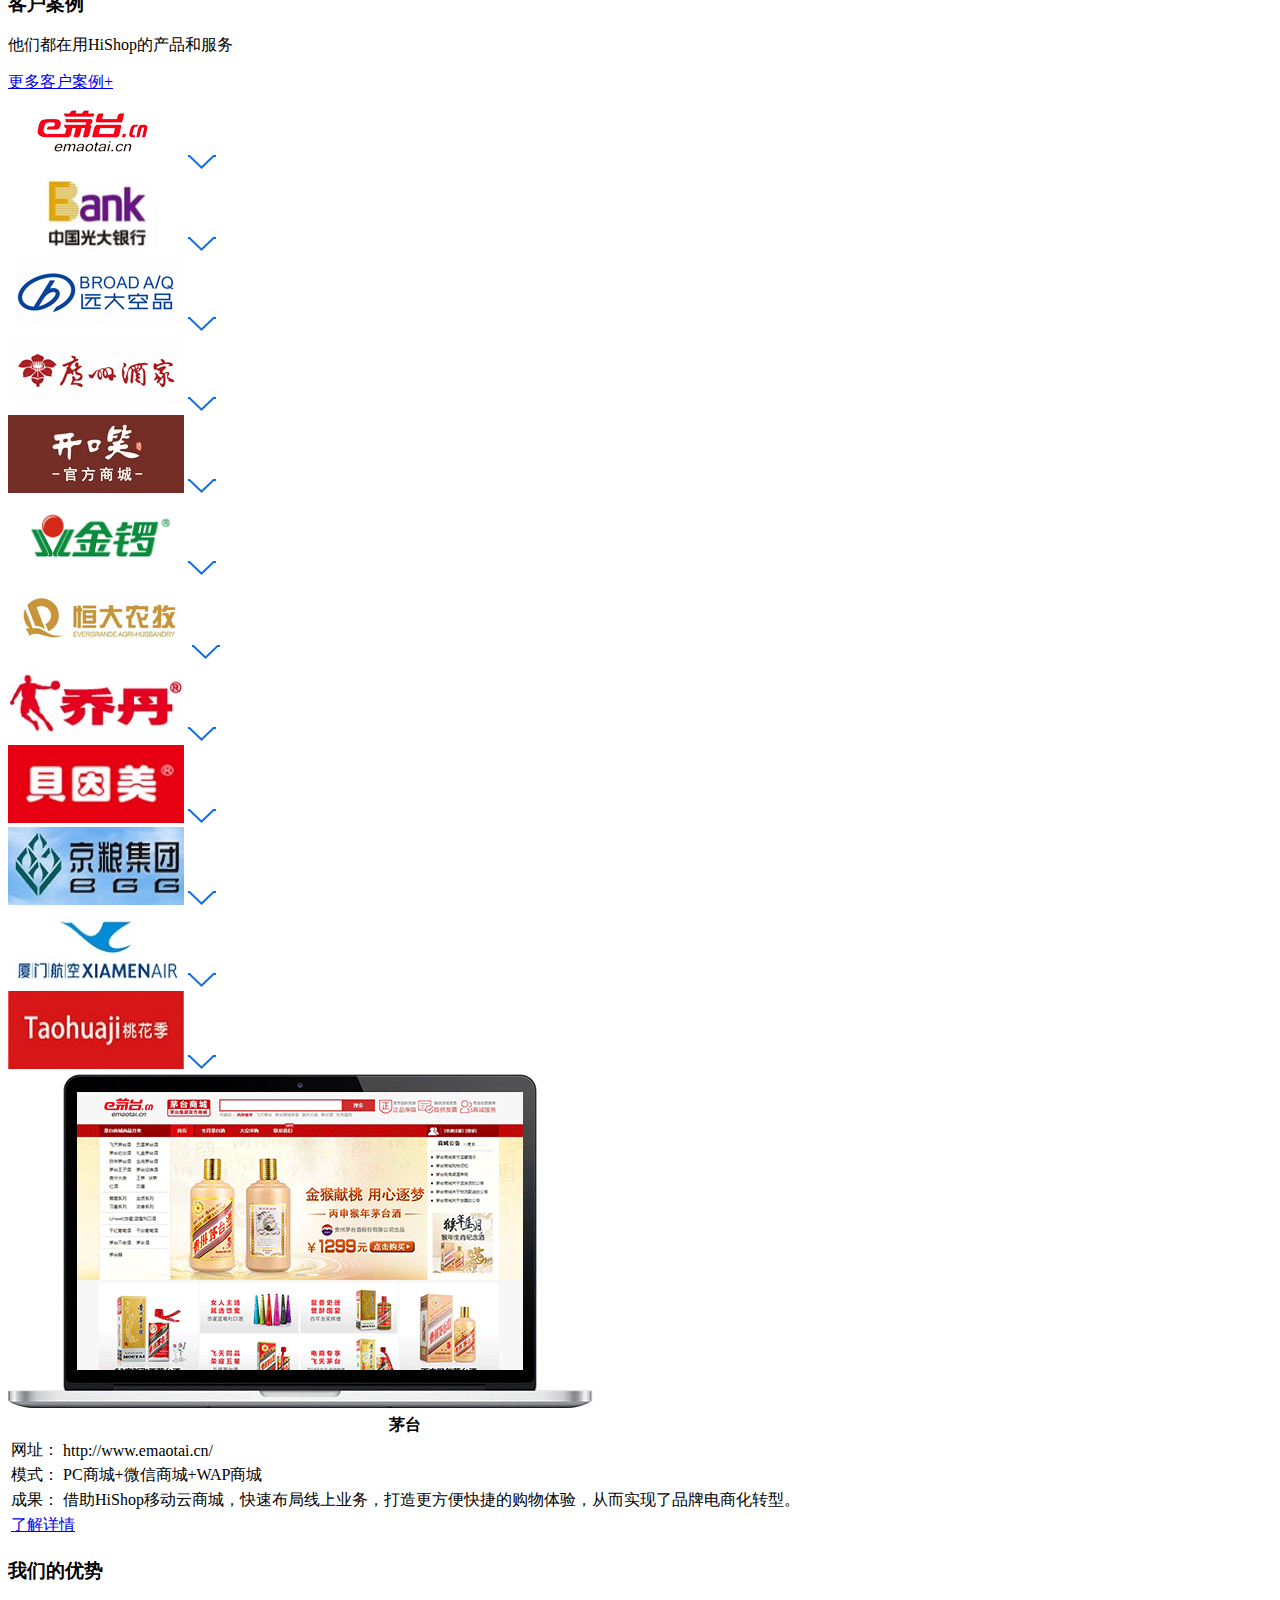
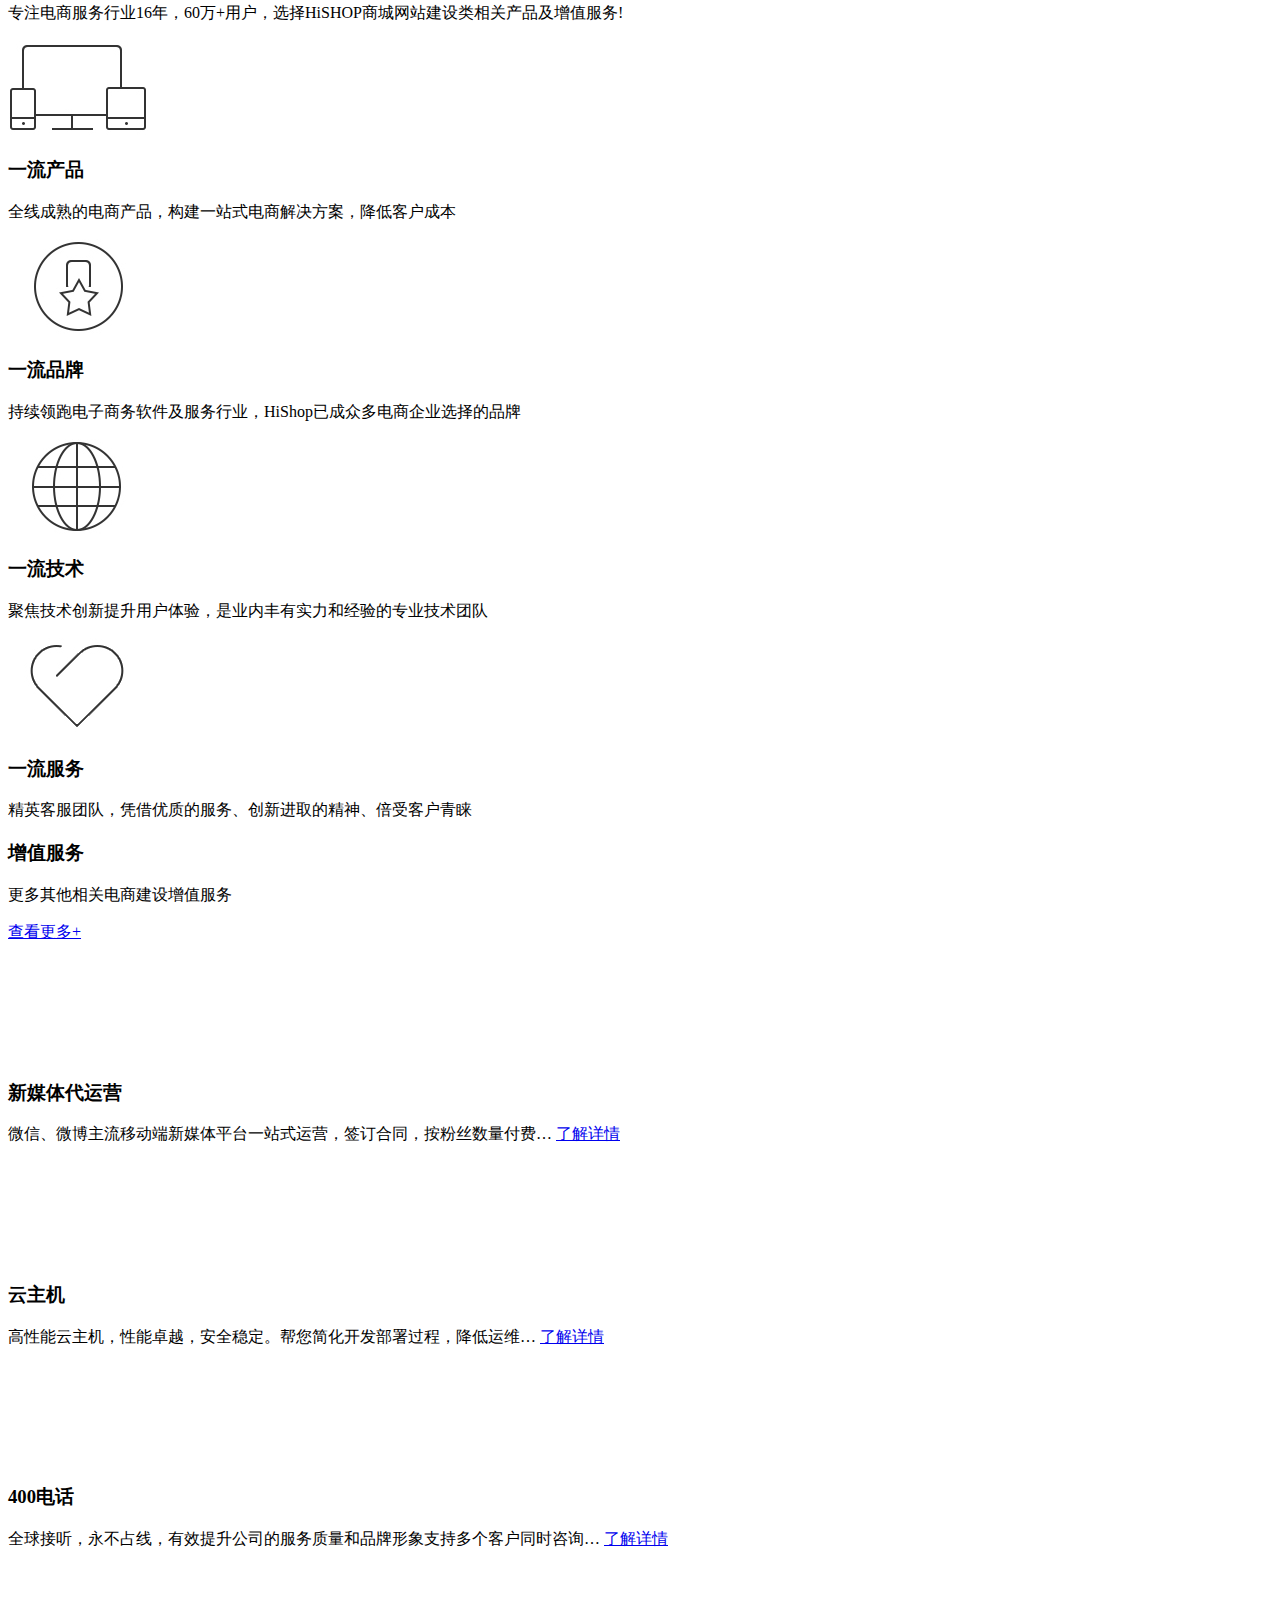
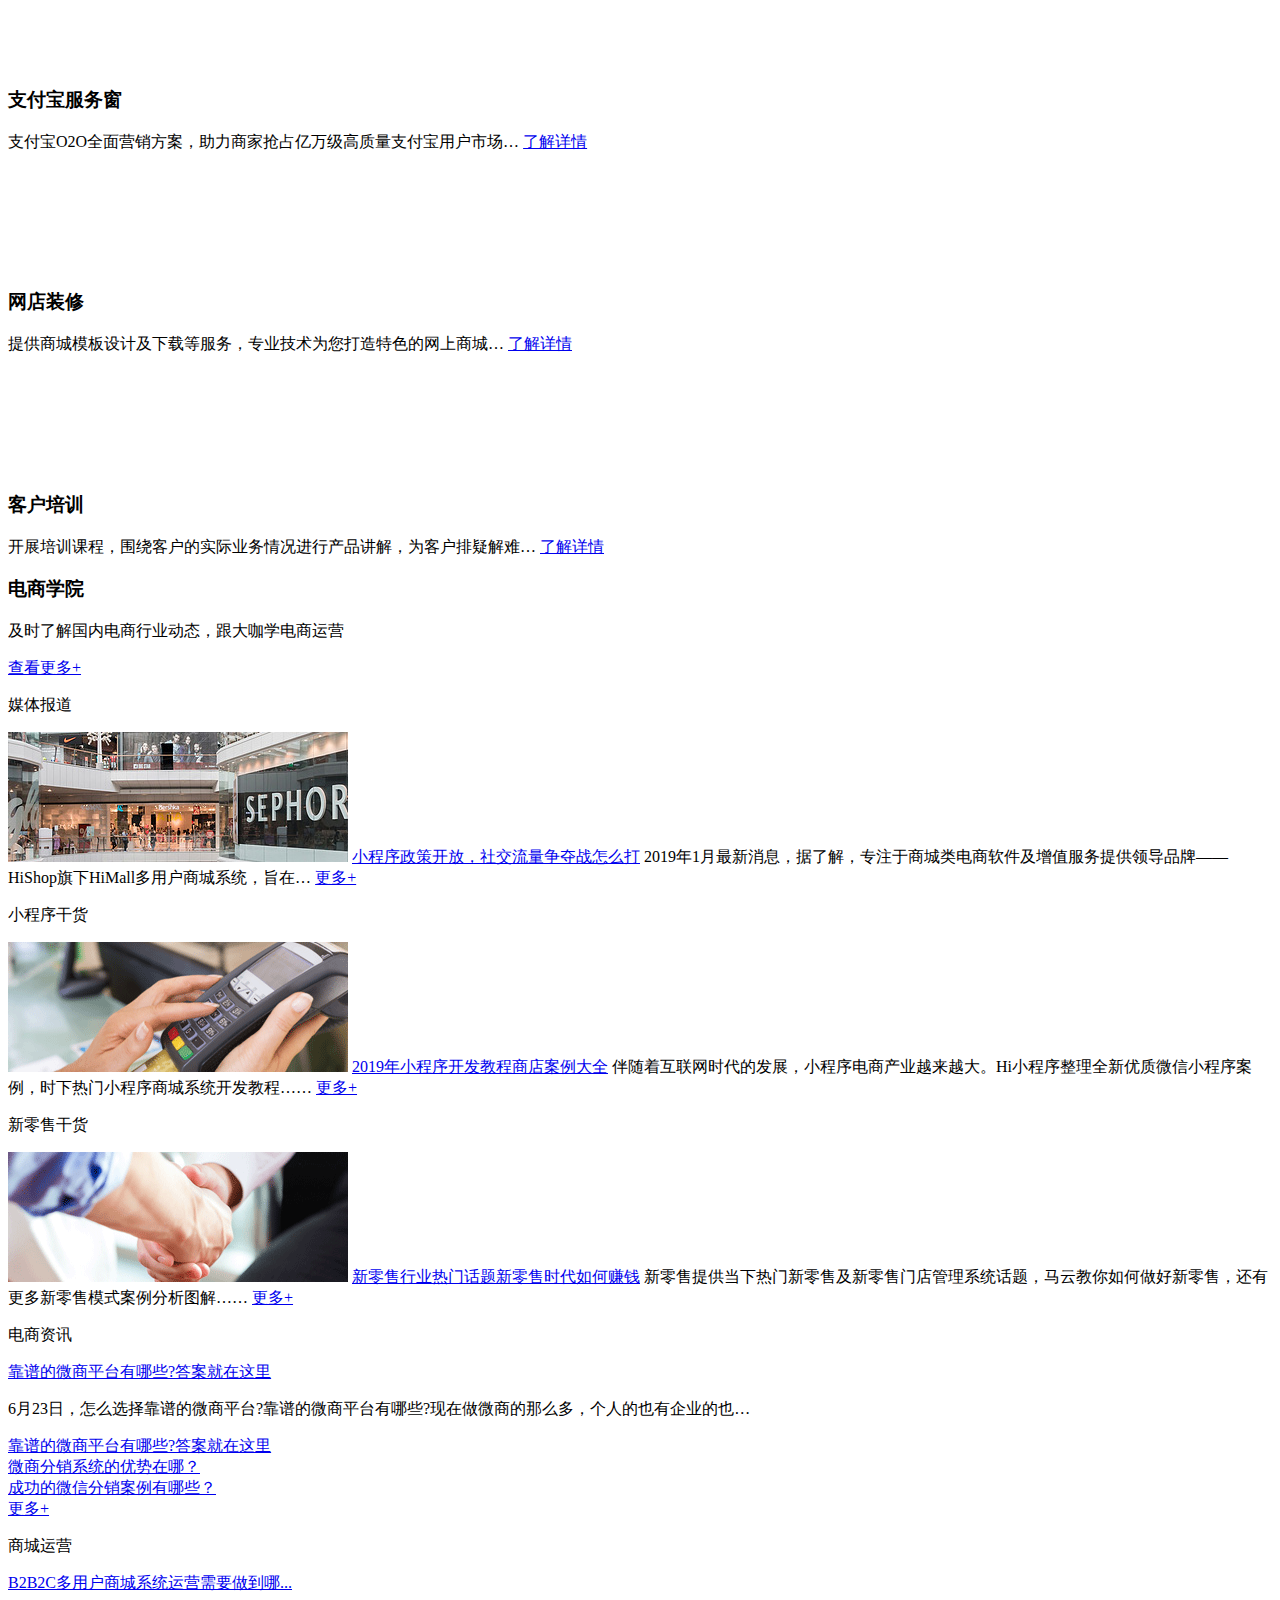
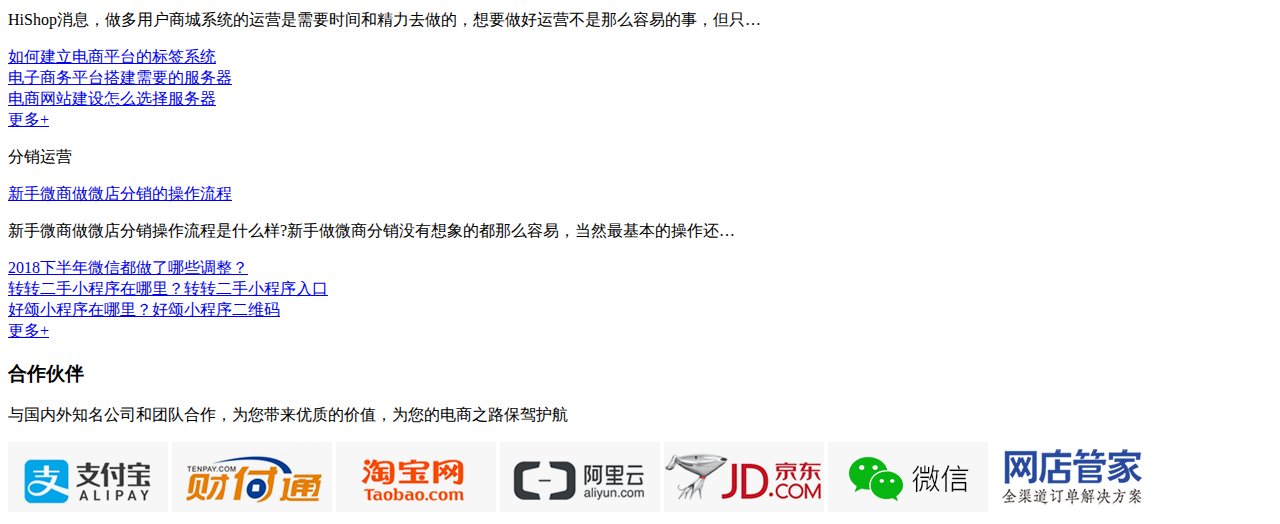
==== commit d841baea: "主页商城系统部分JS完成" ====
--- a/html/index.html
+++ b/html/index.html
@@ -11,7 +11,7 @@
 </head>
 <body>
     <div id="header"></div>
-
+    
     <!--banner轮播图-->
     <div class="banner">
         <img src="img/banner1.jpg" class="active">
@@ -145,8 +145,36 @@
                     <a href="#" class="a-btn">产品详情</a>
                 </div>
             </div>
+            <div class="shopOthers none" data-key="0">
+                <div>
+                    <img src="img/logo_ydysc_1.png" alt="">
+                    <p>带小程序商城的6+1零售商城系统</p>
+                </div>
+                <div>
+                    <p>小程序6+1商城</p>
+                    <p>融合多门店o2o</p>
+                    <p>对接多供应商</p>
+                    <p>系统整合ERP</p>
+                </div>
+            </div>
             <!--移动+PC平台级电商系统-->
-            <div class="shopOthers">
+            <div class="cloudShop none">
+                <div>
+                    <img src="img/logo_himall_2.png">
+                    <p>移动+PC平台级电商系统</p>
+                </div>
+                <div>
+                    <h3>HiMall标准终身版</h3>
+                    <ul>
+                        <li>为企业提供终身授权版，易用性强</li>
+                        <li>为企业打造平台自营经营模式以及B2B2C商城系统</li>
+                        <li>为企业打造类似京东、天猫的多用户平台商城</li>
+                        <li>为企业提供应付高并发的商城系统</li>
+                    </ul>
+                    <a href="#" class="a-btn">产品详情</a>
+                </div>
+            </div>
+            <div class="shopOthers" data-key="1">
                 <div>
                     <img src="img/logo_himall_1.png" alt="">
                     <p>移动+PC平台级电商系统</p>
@@ -160,7 +188,23 @@
                 </div>
             </div>
             <!--销客多-->
-            <div class="shopOthers">
+            <div class="cloudShop none">
+                <div>
+                    <img src="img/logo_xkd_2.png">
+                    <p>更懂裂变营销的微信分销系统</p>
+                </div>
+                <div>
+                    <h3>销客多</h3>
+                    <ul>
+                        <li>无缝对接微信、微博、支付宝三大社交渠道</li>
+                        <li>线上分销+线下代理，打造超强代理分销团队</li>
+                        <li>内置数十款营销工具，爆炸式传播推广吸粉</li>
+                        <li>打通上游供应商，打造产业一体化生态</li>
+                    </ul>
+                    <a href="#" class="a-btn">产品详情</a>
+                </div>
+            </div>
+            <div class="shopOthers" data-key="2">
                 <div>
                     <img src="img/logo_xkd_1.png" alt="">
                     <p>更懂裂变营销的微信分销系统</p>
@@ -174,7 +218,23 @@
                 </div>
             </div>
             <!--友数-->
-            <div class="shopOthers">
+            <div class="cloudShop none">
+                <div>
+                    <img src="img/logo_xls_2.png">
+                    <p>线上线下一体化新零售解决方案</p>
+                </div>
+                <div>
+                    <h3>面向实体门店的新零售系统</h3>
+                    <ul>
+                        <li>线上商城、线下收银、会员管理，一套系统全部搞定</li>
+                        <li>将“线上商城”与“线下门店”销售运营完美融合</li>
+                        <li>线上线下互联互通，商品通、会员通、交易通、营销通</li>
+                        <li>SaaS服务，客户无需另行购买服务器、组建运维团队</li>
+                    </ul>
+                    <a href="#" class="a-btn">产品详情</a>
+                </div>
+            </div>
+            <div class="shopOthers" data-key="3">
                 <div>
                     <img src="img/logo_xls_1.png" alt="">
                     <p>线上线下一体化新零售解决方案</p>
@@ -436,8 +496,8 @@
     <div class="service">
         <div class="width solution">
             <div class="serTitle">
-                <h3 class="h3">解决方案</h3>
-                <p class="p">专业行业电商经验，我们懂您的真正需求</p>
+                <h3 class="h3">增值服务</h3>
+                <p class="p">更多其他相关电商建设增值服务</p>
                 <a href="javascript:;" class="p">查看更多+</a>
                 <div></div>
                 <span></span>
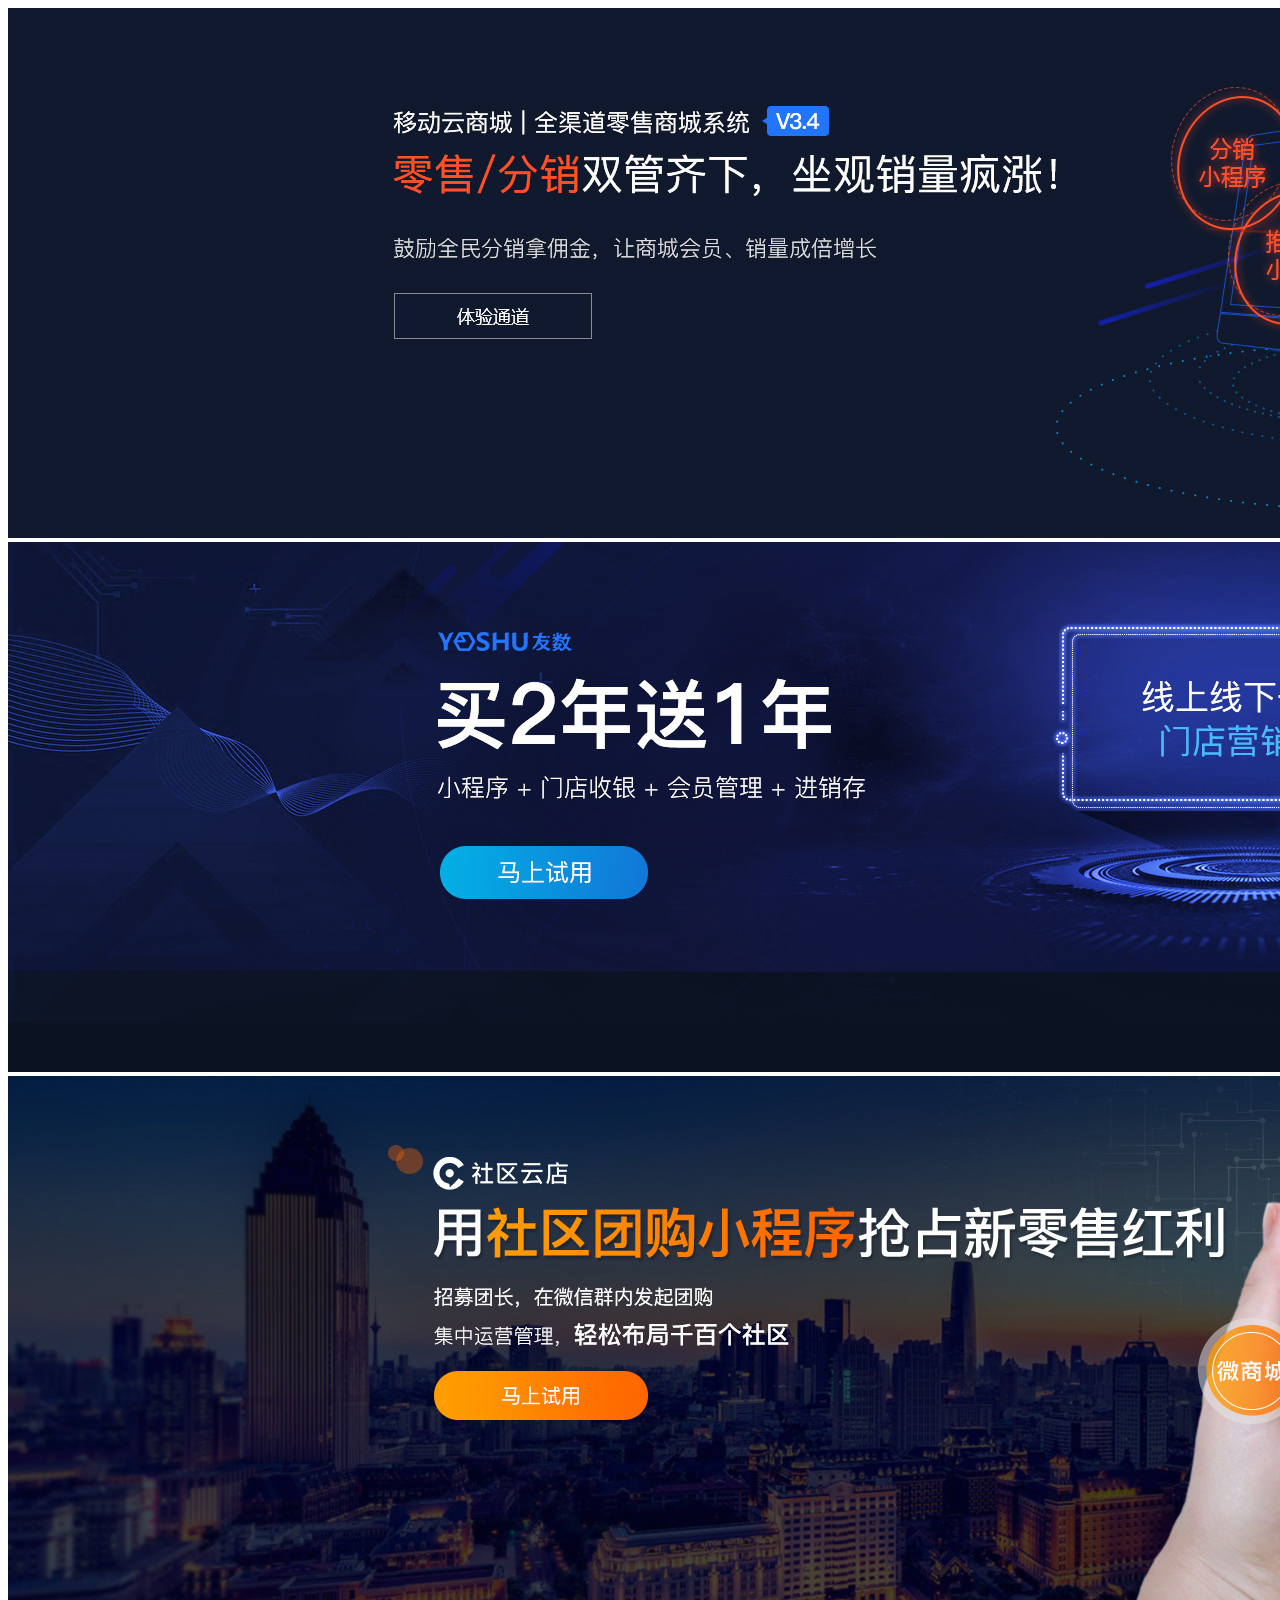
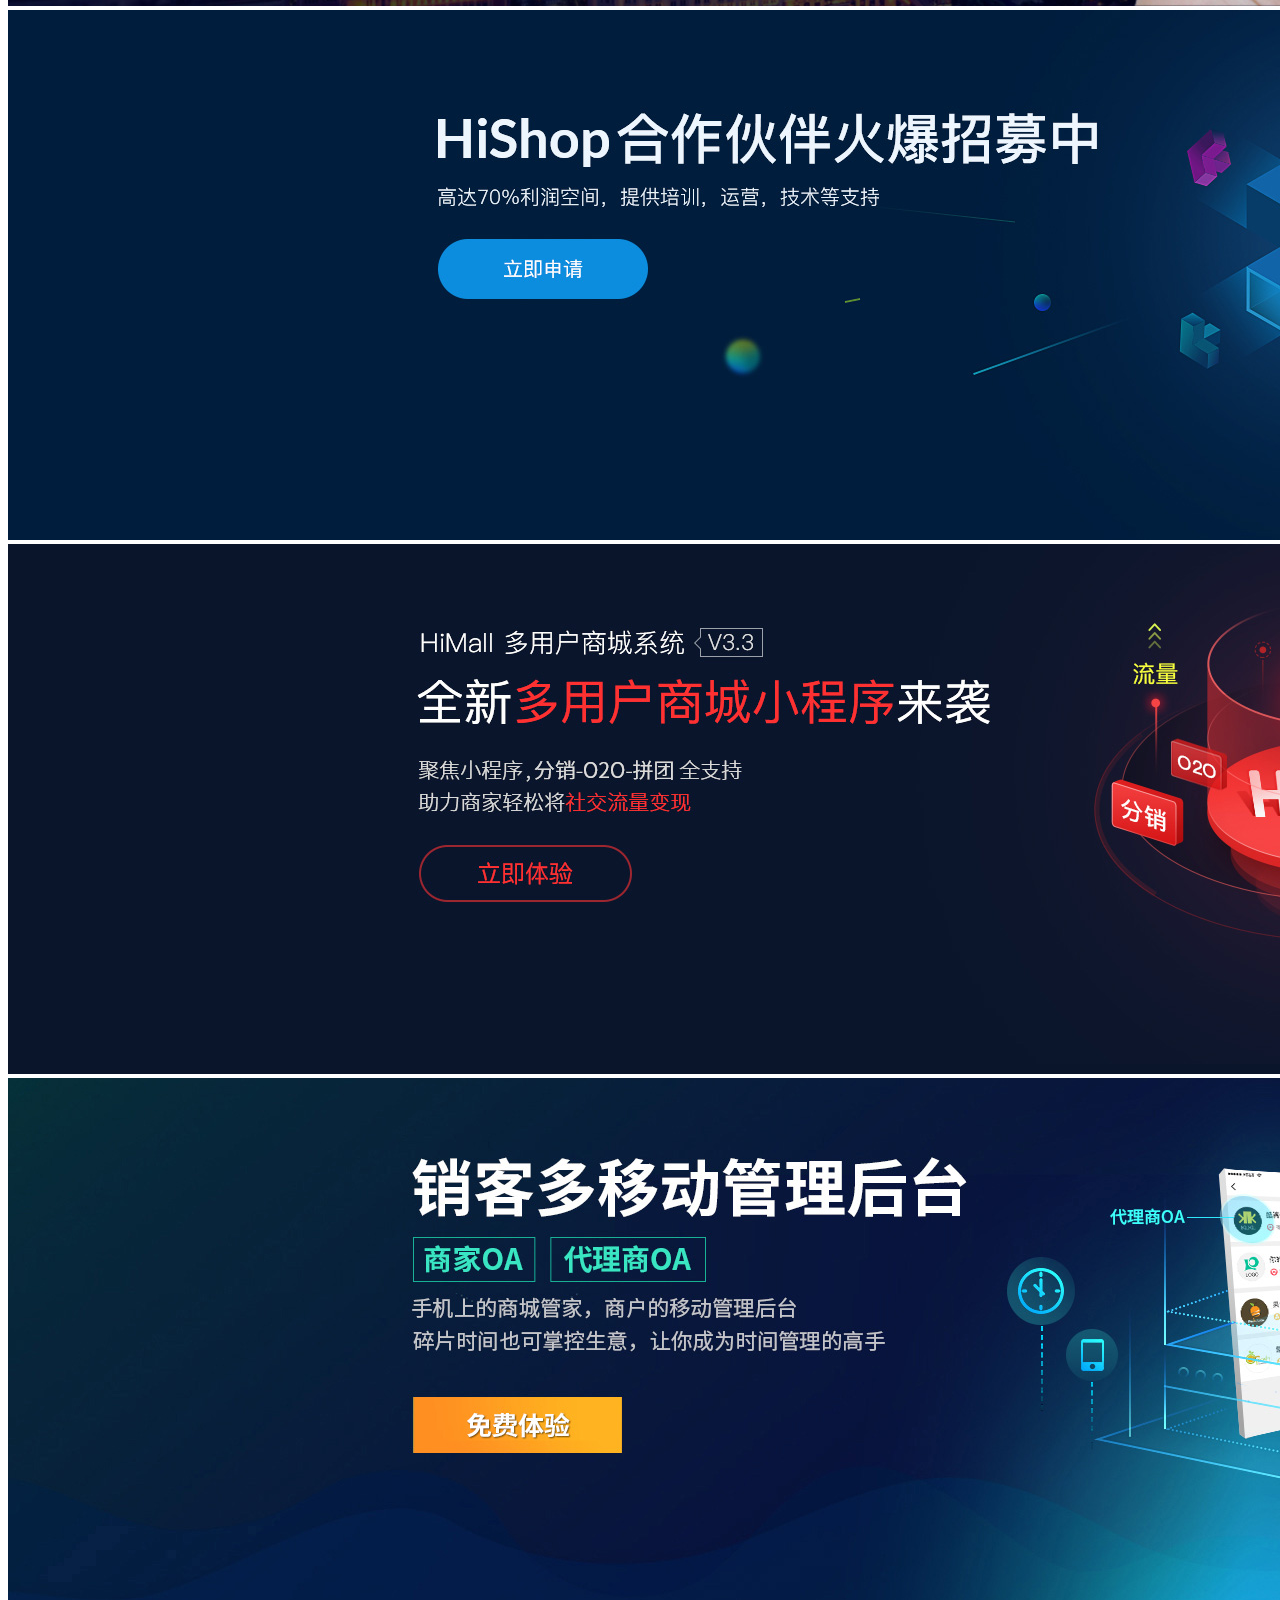
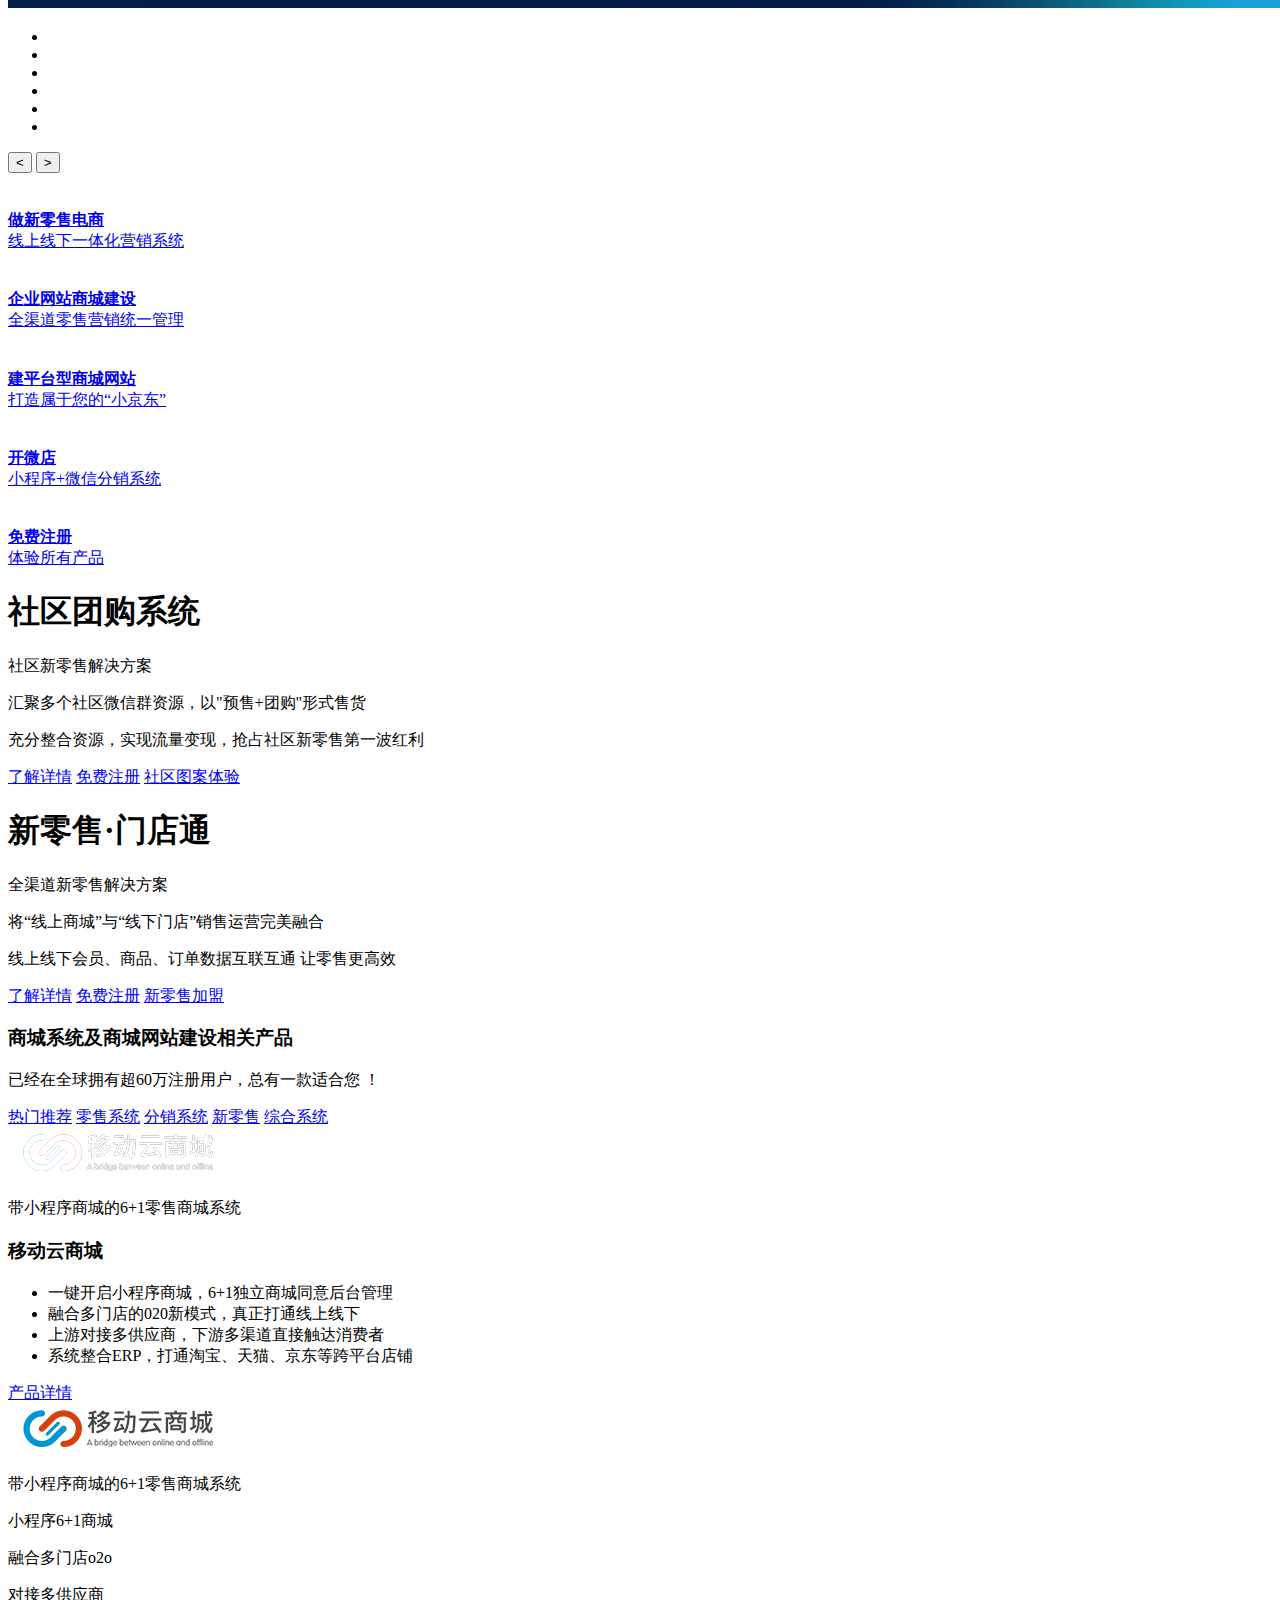
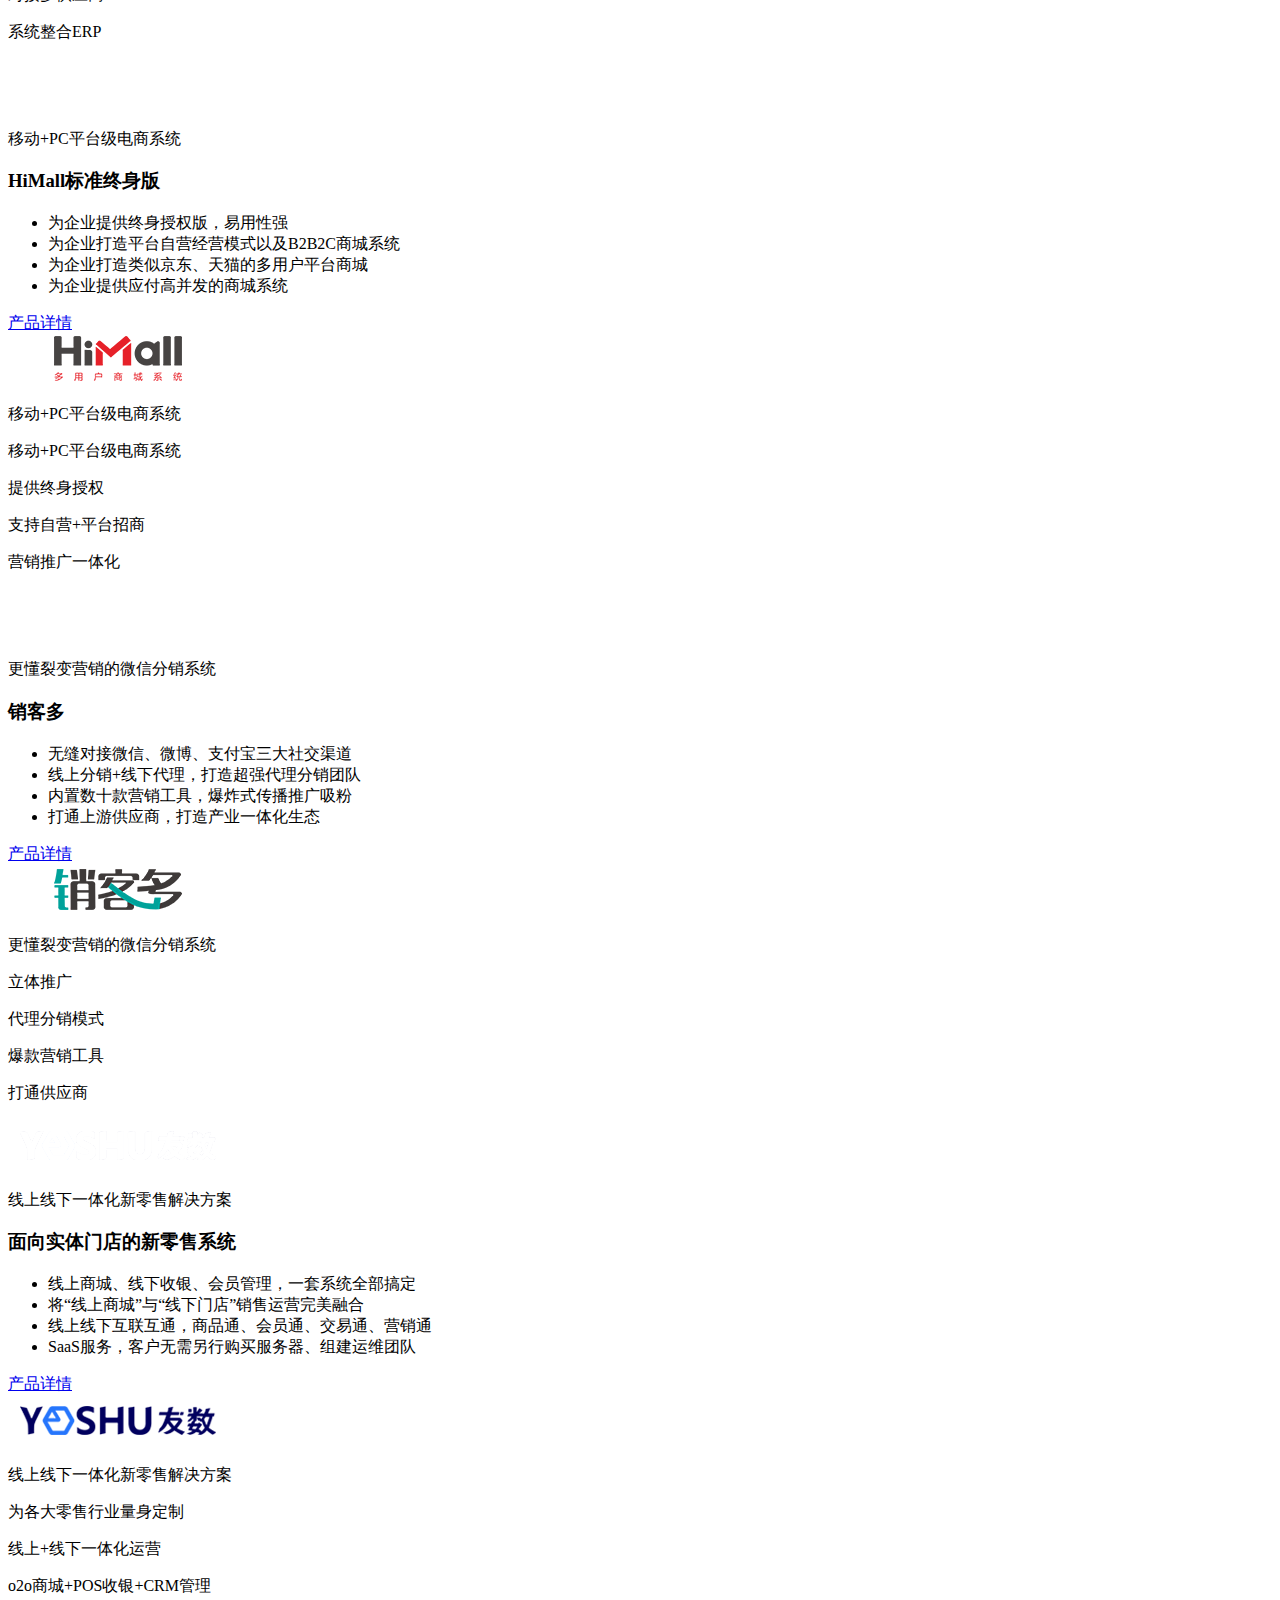
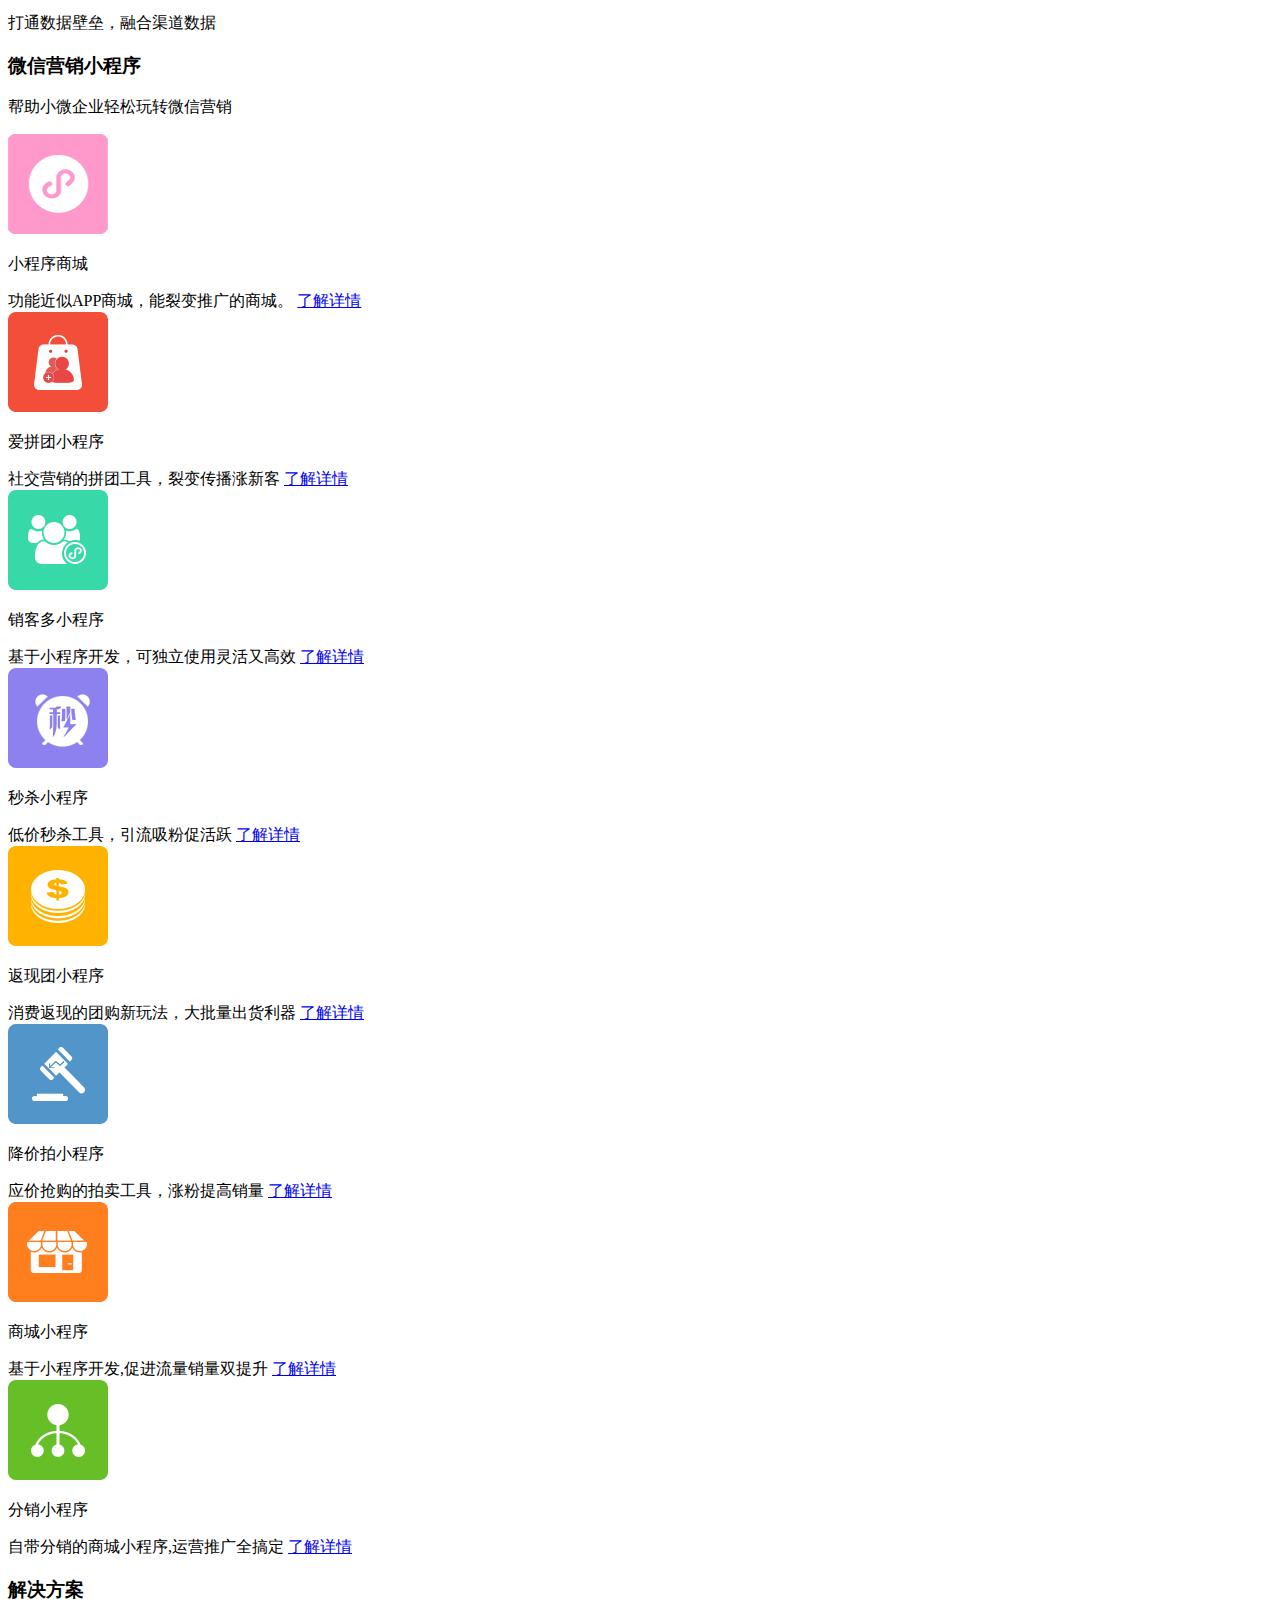
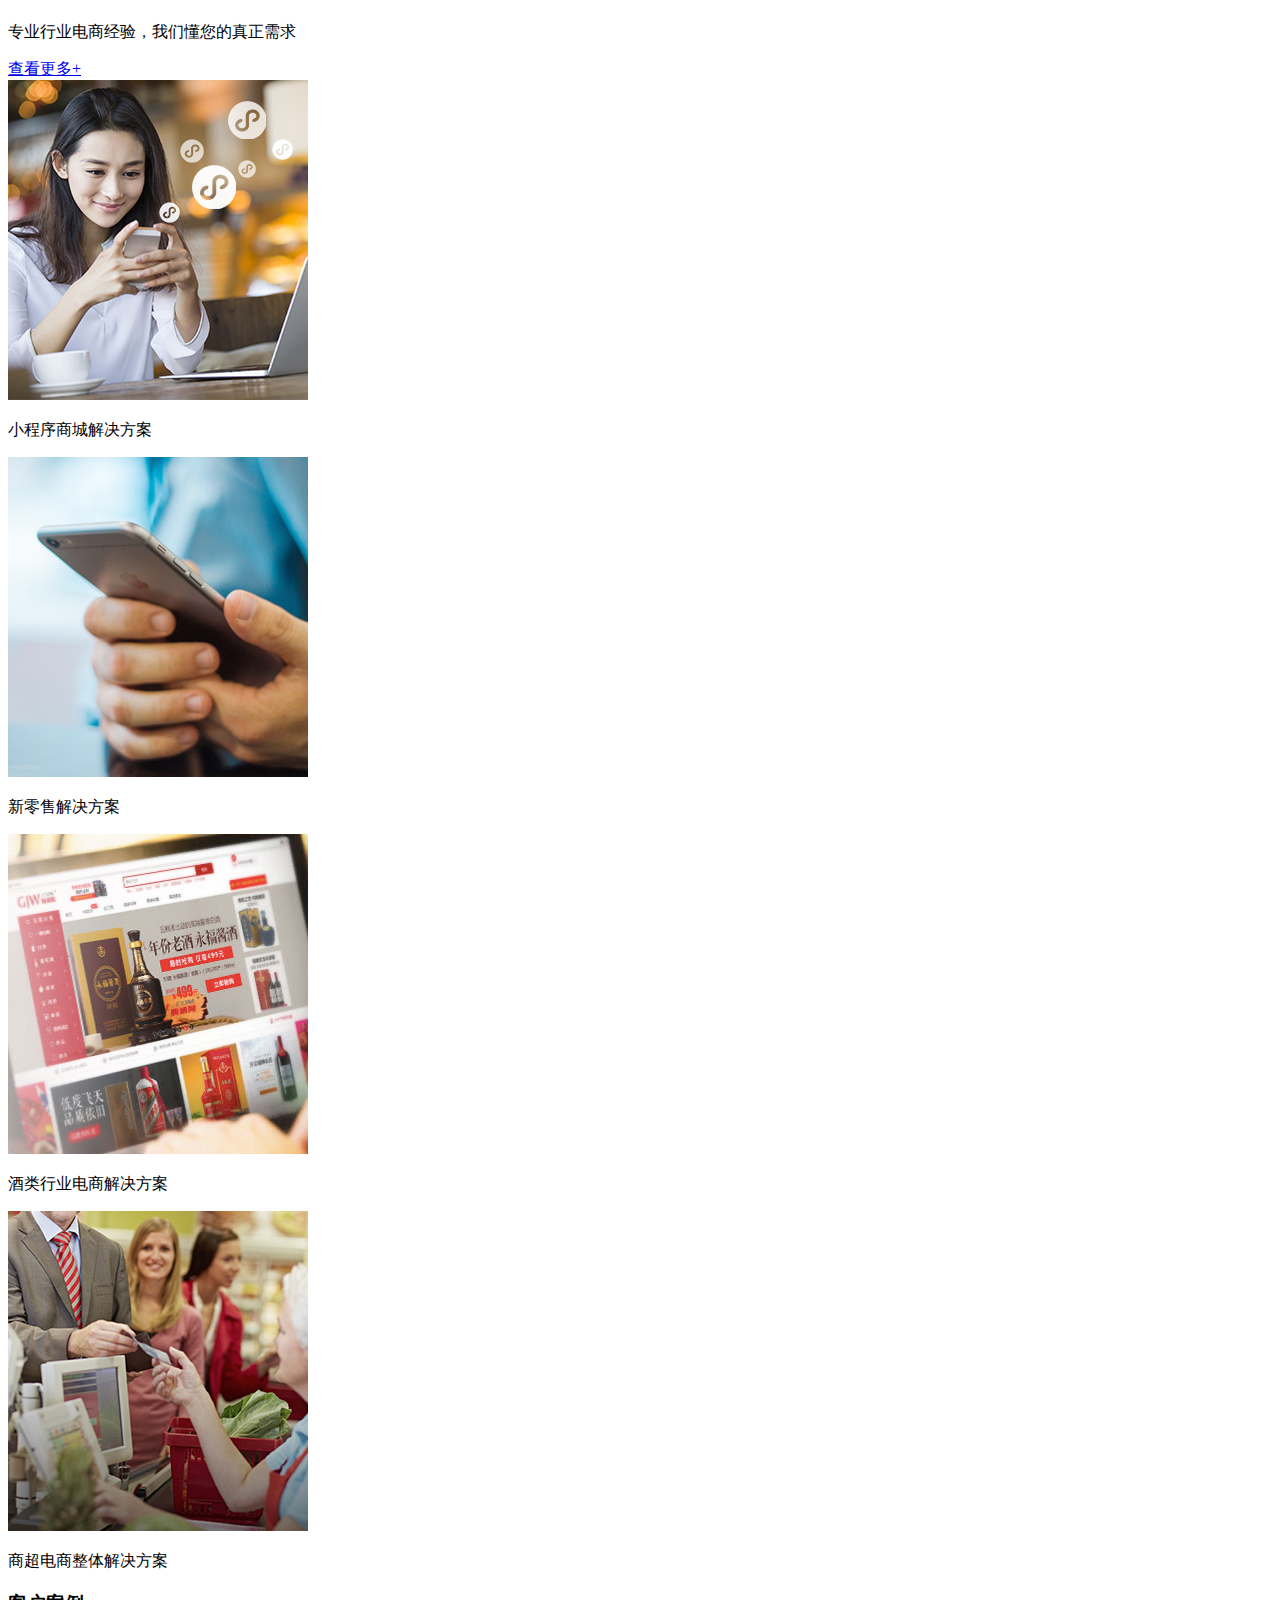
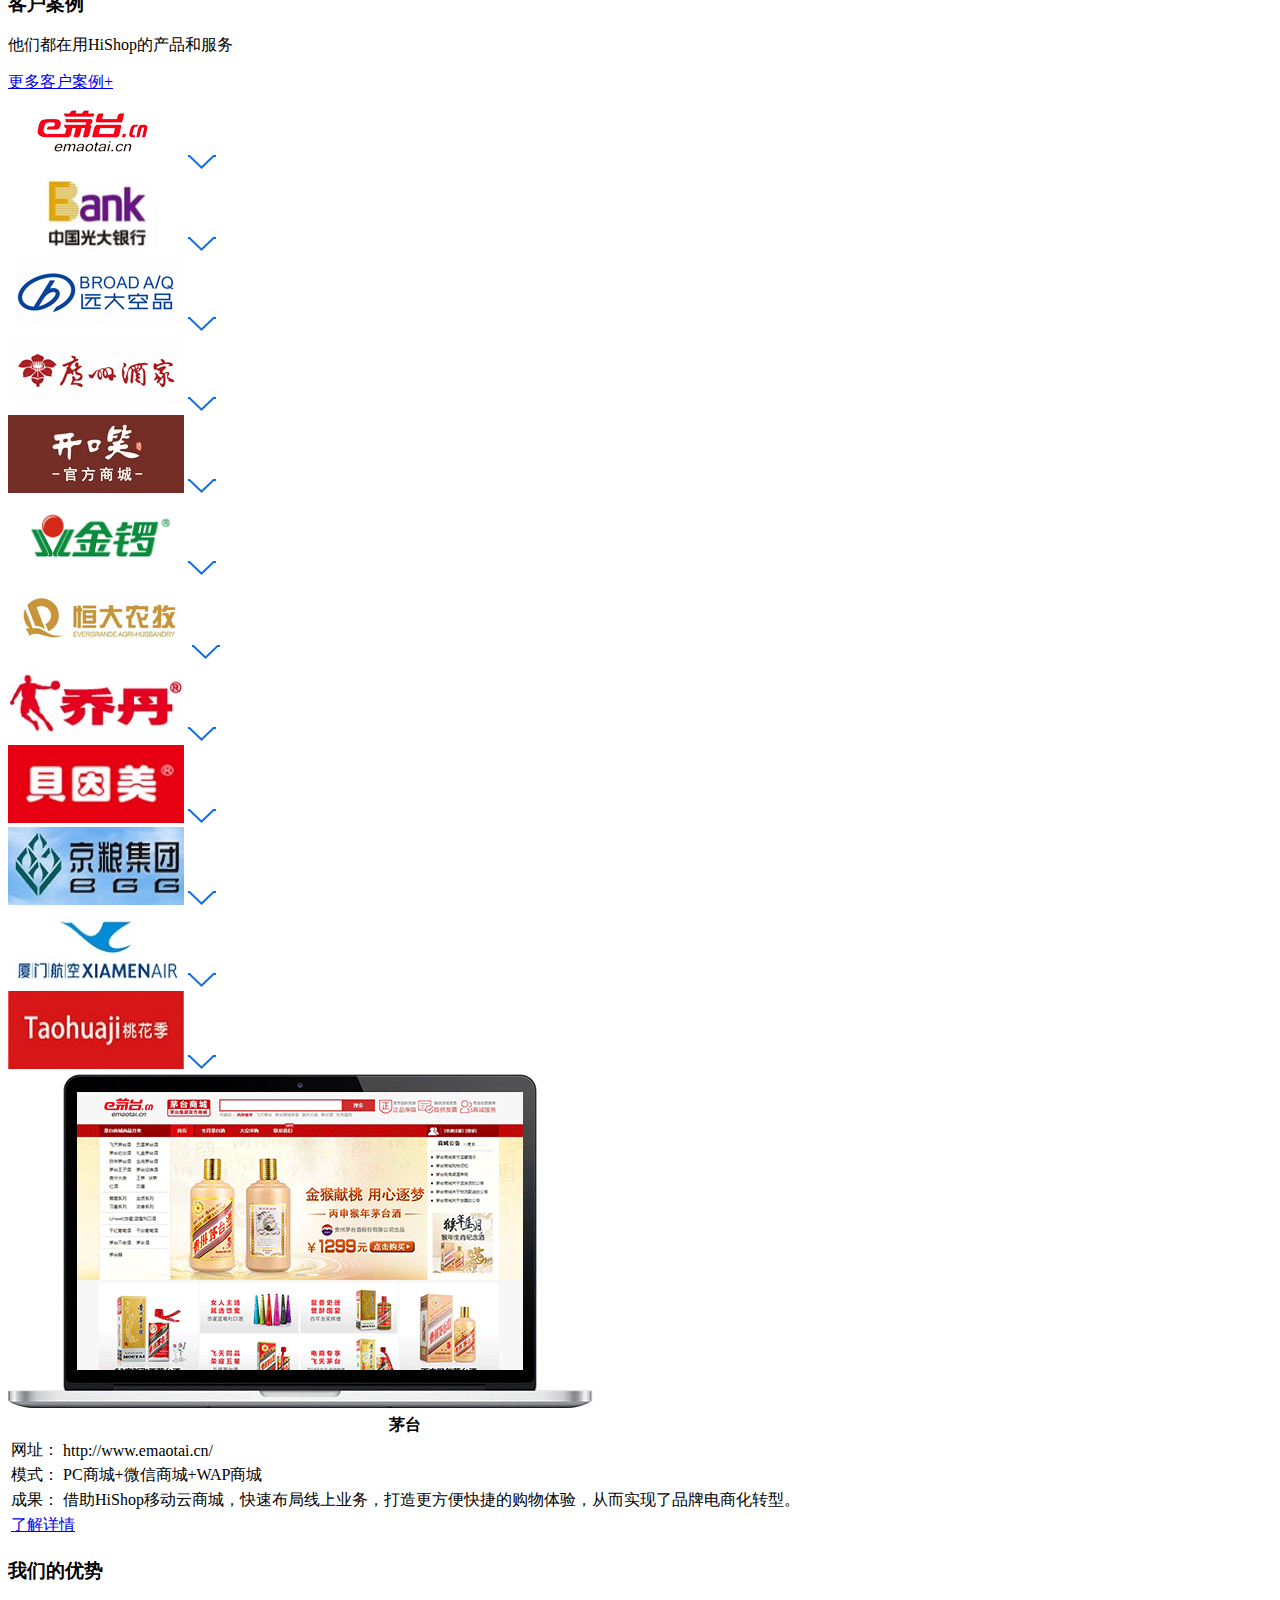
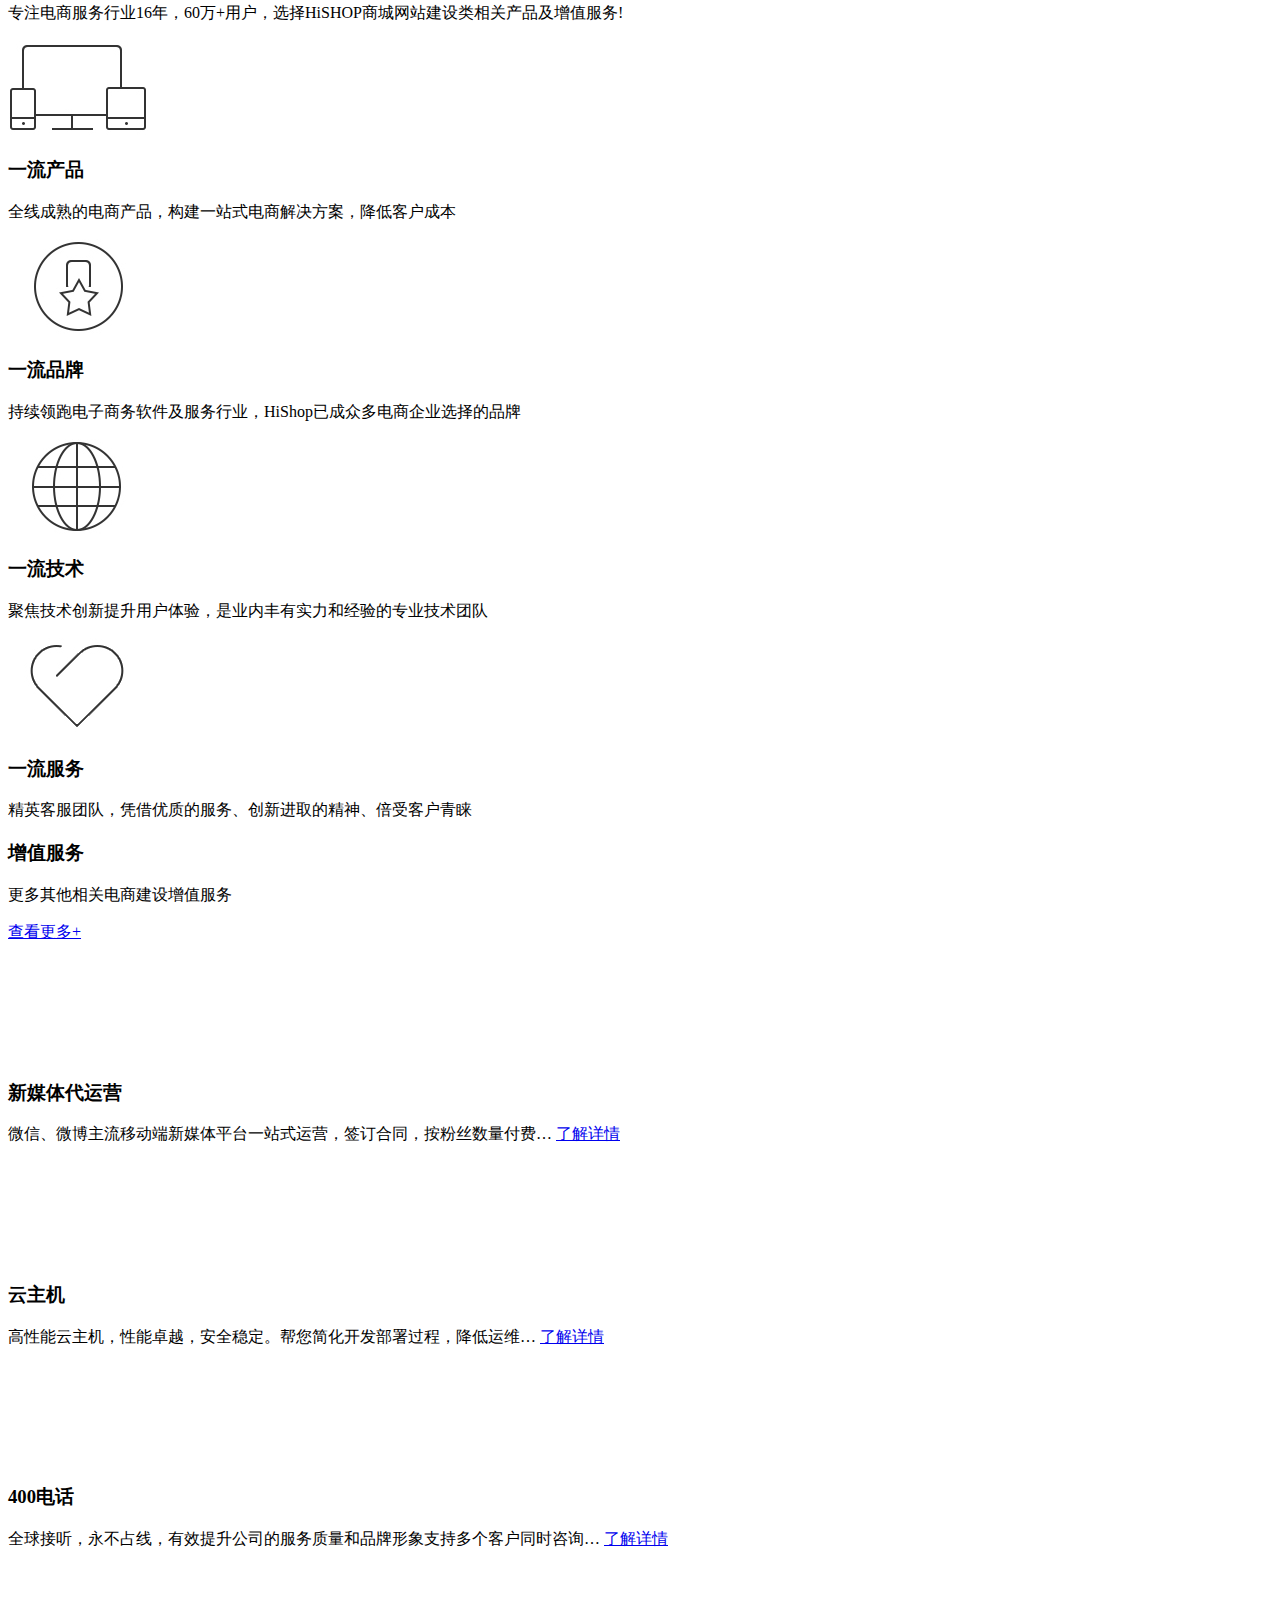
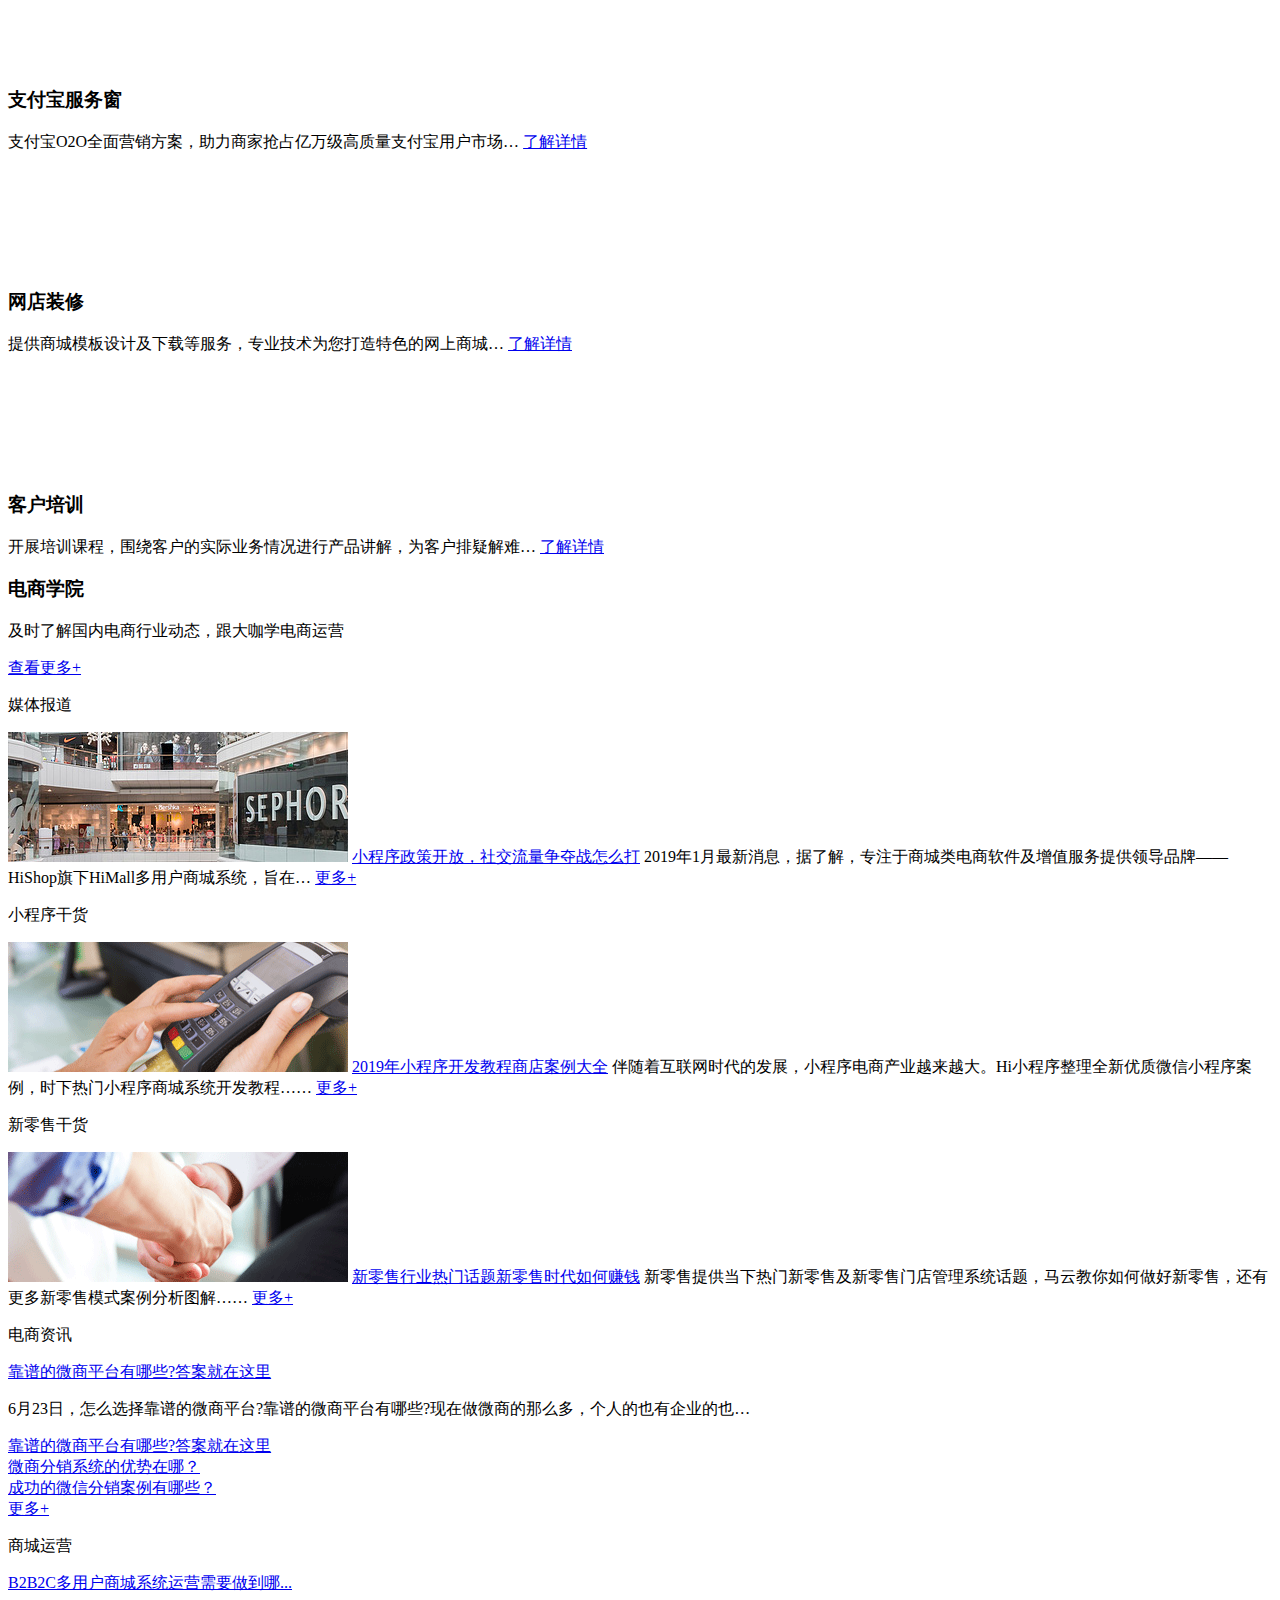
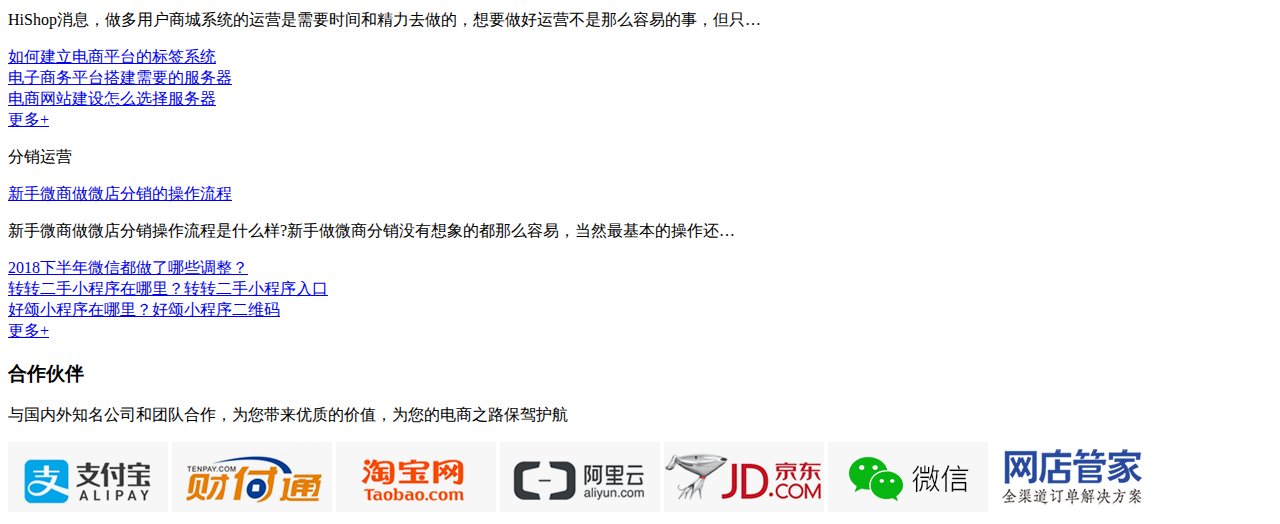
==== commit 55d09778: "商城小程序JS完成" ====
--- a/html/index.html
+++ b/html/index.html
@@ -261,49 +261,57 @@
             <div class="wechat_logo">
                 <img src="img/fl02_8.png" >
                 <p>小程序商城</p>
-                <span>功能近似APP商城却即用即走，能裂变推广的商城。</span>
+                <span>功能近似APP商城，能裂变推广的商城。</span>
+                <a href="javscript:;">了解详情</a>
             </div>
             <!--爱拼团小程序-->
             <div class="wechat_logo">
-                <img src="img/fl02_1.png" >
+                <img src="img/fl02_1.png">
                 <p>爱拼团小程序</p>
                 <span>社交营销的拼团工具，裂变传播涨新客</span>
+                <a href="javscript:;">了解详情</a>
             </div>
             <!--销客多小程序-->
             <div class="wechat_logo">
-                <img src="img/fl02_2.png" >
+                <img src="img/fl02_2.png">
                 <p>销客多小程序</p>
                 <span>基于小程序开发，可独立使用灵活又高效</span>
+                <a href="javscript:;">了解详情</a>
             </div>
             <!--秒杀小程序-->
             <div class="wechat_logo">
                 <img src="img/fl02_3.png" >
                 <p>秒杀小程序</p>
                 <span>低价秒杀工具，引流吸粉促活跃</span>
+                <a href="javscript:;">了解详情</a>
             </div>
             <!--返现团小程序-->
             <div class="wechat_logo">
                 <img src="img/fl02_4.png" >
                 <p>返现团小程序</p>
                 <span>消费返现的团购新玩法，大批量出货利器</span>
+                <a href="javscript:;">了解详情</a>
             </div>
             <!--降价拍小程序-->
             <div class="wechat_logo">
                 <img src="img/fl02_5.png" >
                 <p>降价拍小程序</p>
-                <span>应价抢购的拍卖工具，涨粉互动提高销量</span>
+                <span>应价抢购的拍卖工具，涨粉提高销量</span>
+                <a href="javscript:;">了解详情</a>
             </div>
             <!--商城拍小程序-->
             <div class="wechat_logo">
                 <img src="img/fl02_6.png" >
                 <p>商城小程序</p>
-                <span>基于小程序开发，自带营销工具， 促进流量销量双提升</span>
+                <span>基于小程序开发,促进流量销量双提升</span>
+                <a href="javscript:;">了解详情</a>
             </div>
             <!--分销小程序-->
             <div class="wechat_logo">
                 <img src="img/fl02_7.png" >
                 <p>分销小程序</p>
-                <span>自带分销的商城小程序，搭配营销工具运营推广全搞定</span>
+                <span>自带分销的商城小程序,运营推广全搞定</span>
+                <a href="javscript:;">了解详情</a>
             </div>
         </div>
     </div>
@@ -493,7 +501,7 @@
     </div>
 
     <!--增值服务-->
-    <div class="service">
+    <div class="service">   
         <div class="width solution">
             <div class="serTitle">
                 <h3 class="h3">增值服务</h3>
@@ -514,7 +522,7 @@
             </div>
             <div class="checFatherDn">
                 <div class="serImg">
-                    <img src="img/fw_img2.png" alt="">
+                    <img src="img/fw_img2.png">
                     <h3>云主机</h3>
                     <span>高性能云主机，性能卓越，安全稳定。帮您简化开发部署过程，降低运维…</span>
                     <a href="javascript:;">了解详情</a>
@@ -522,7 +530,7 @@
             </div>
             <div class="checFatherDn">
                 <div class="serImg">
-                    <img src="img/fw_img3.png" alt="">
+                    <img src="img/fw_img3.png">
                     <h3>400电话</h3>
                     <span>全球接听，永不占线，有效提升公司的服务质量和品牌形象支持多个客户同时咨询…</span>
                     <a href="javascript:;">了解详情</a>
@@ -530,7 +538,7 @@
             </div>
             <div class="checFatherDn">
                 <div class="serImg">
-                    <img src="img/fw_img4.png" alt="">
+                    <img src="img/fw_img4.png">
                     <h3>支付宝服务窗</h3>
                     <span>支付宝O2O全面营销方案，助力商家抢占亿万级高质量支付宝用户市场…</span>
                     <a href="javascript:;">了解详情</a>
@@ -538,7 +546,7 @@
             </div>
             <div class="checFatherDn">
                 <div class="serImg">
-                    <img src="img/fw_img5.png" alt="">
+                    <img src="img/fw_img5.png">
                     <h3>网店装修</h3>
                     <span>提供商城模板设计及下载等服务，专业技术为您打造特色的网上商城…</span>
                     <a href="javascript:;">了解详情</a>
@@ -546,7 +554,7 @@
             </div>
             <div class="checFatherDn">
                 <div class="serImg">
-                    <img src="img/fw_img6.png" alt="">
+                    <img src="img/fw_img6.png">
                     <h3>客户培训</h3>
                     <span>开展培训课程，围绕客户的实际业务情况进行产品讲解，为客户排疑解难…</span>
                     <a href="javascript:;">了解详情</a>
@@ -625,8 +633,8 @@
             <a href="javascript:;">更多+</a>
         </div>
     </div>    
-   <!--合作伙伴-->
-   <div class="partner">
+    <!--合作伙伴-->
+    <div class="partner">
         <div class="width solution">
             <div>
                 <h3 class="h3">合作伙伴</h3>
@@ -644,10 +652,11 @@
             <img src="img/logo_wx.jpg">
             <img src="img/logo_wdgj.png">
         </div>
-   </div>
-
-   <!--尾部-->
-   <div id="footer"></div>
+    </div>
+
+    <!--尾部-->
+    <div id="footer"></div>
+    <script src="jquery-1.11.3.js"></script>
     <script type="text/javascript" src="index.js"></script>
 </body>
 </html>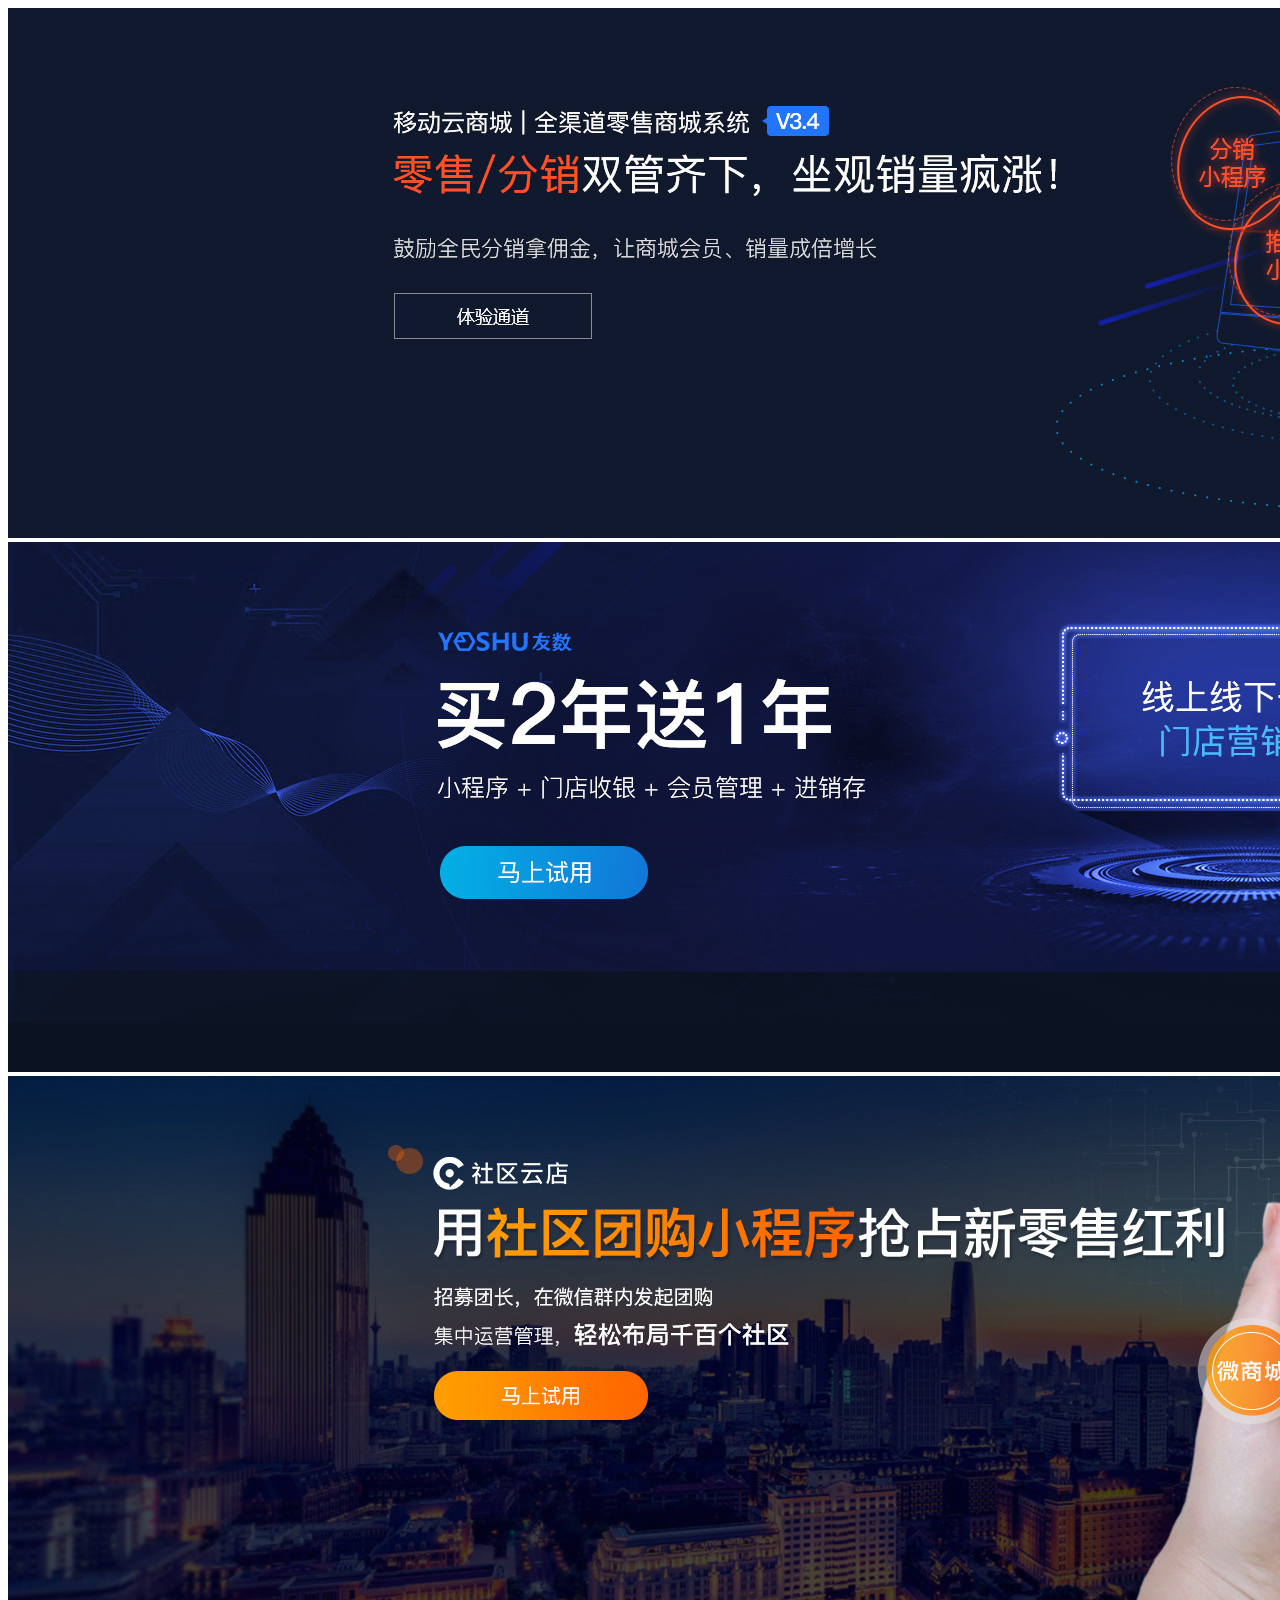
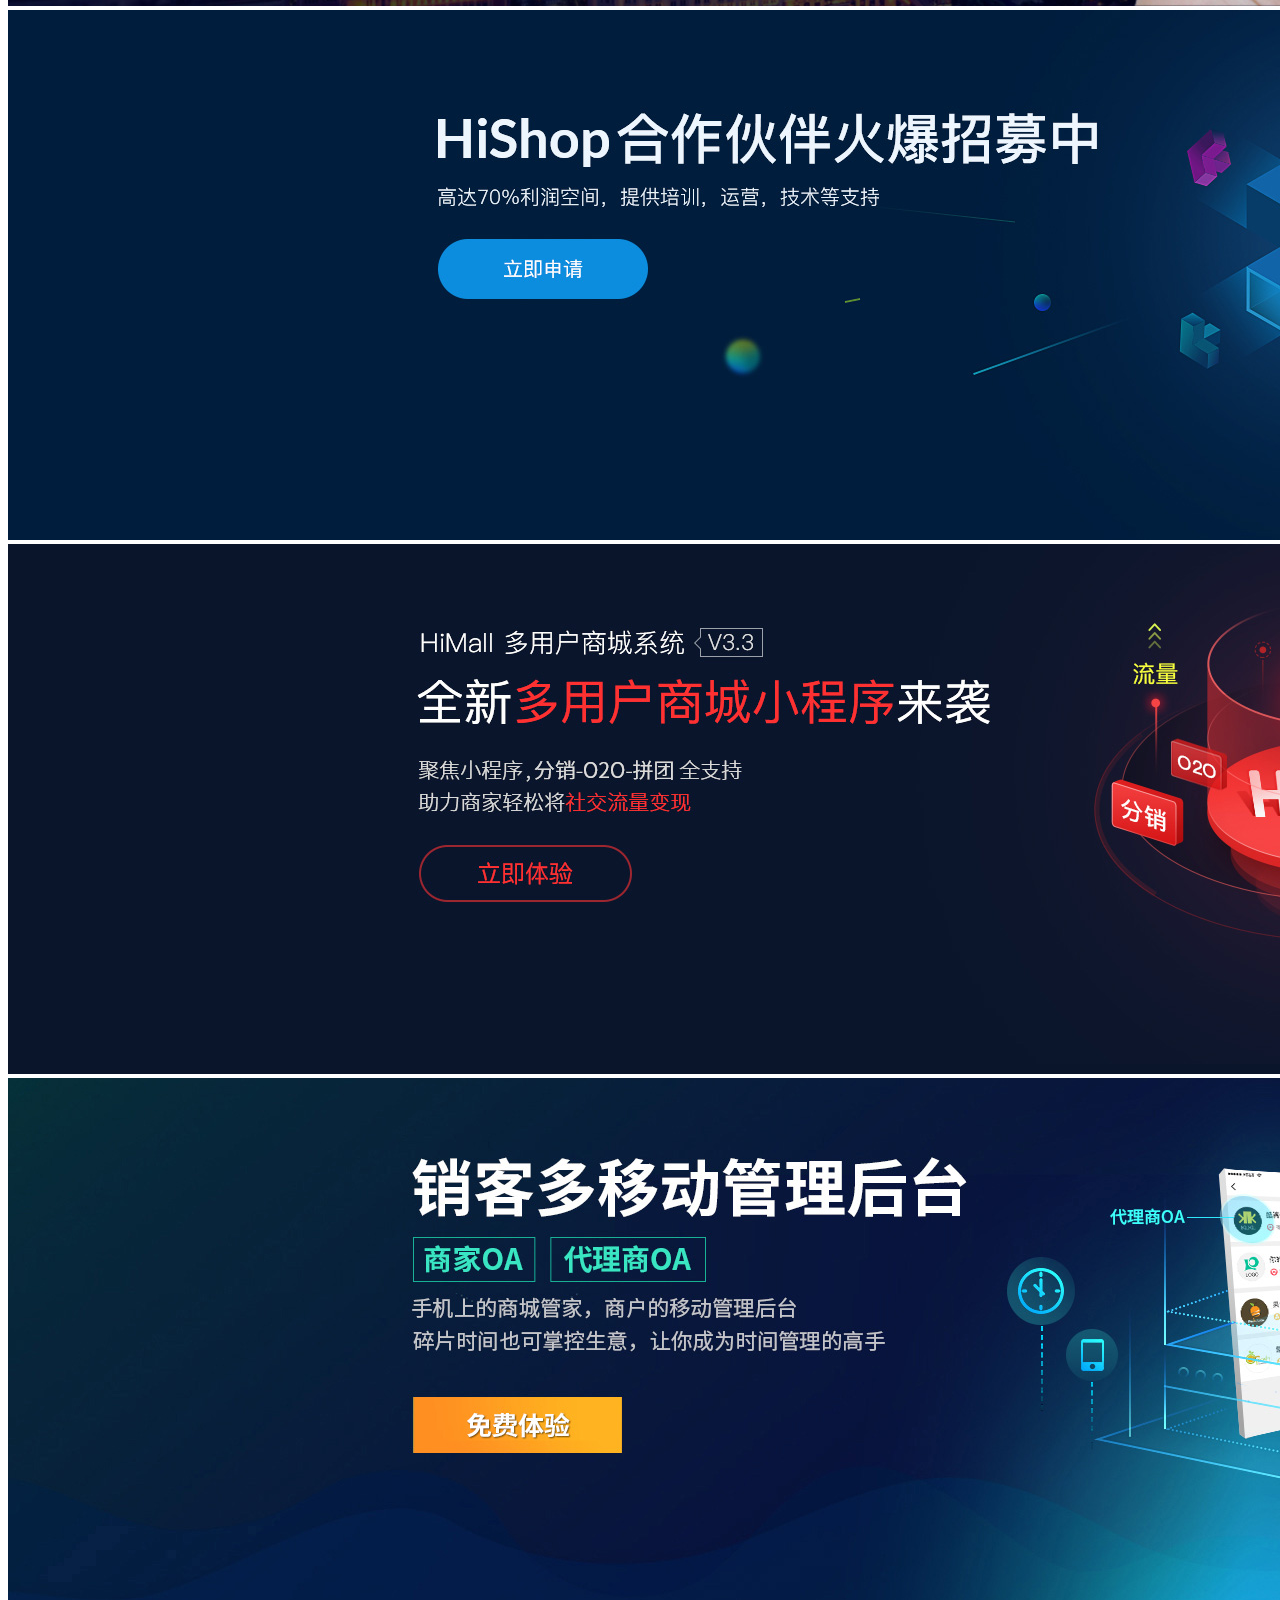
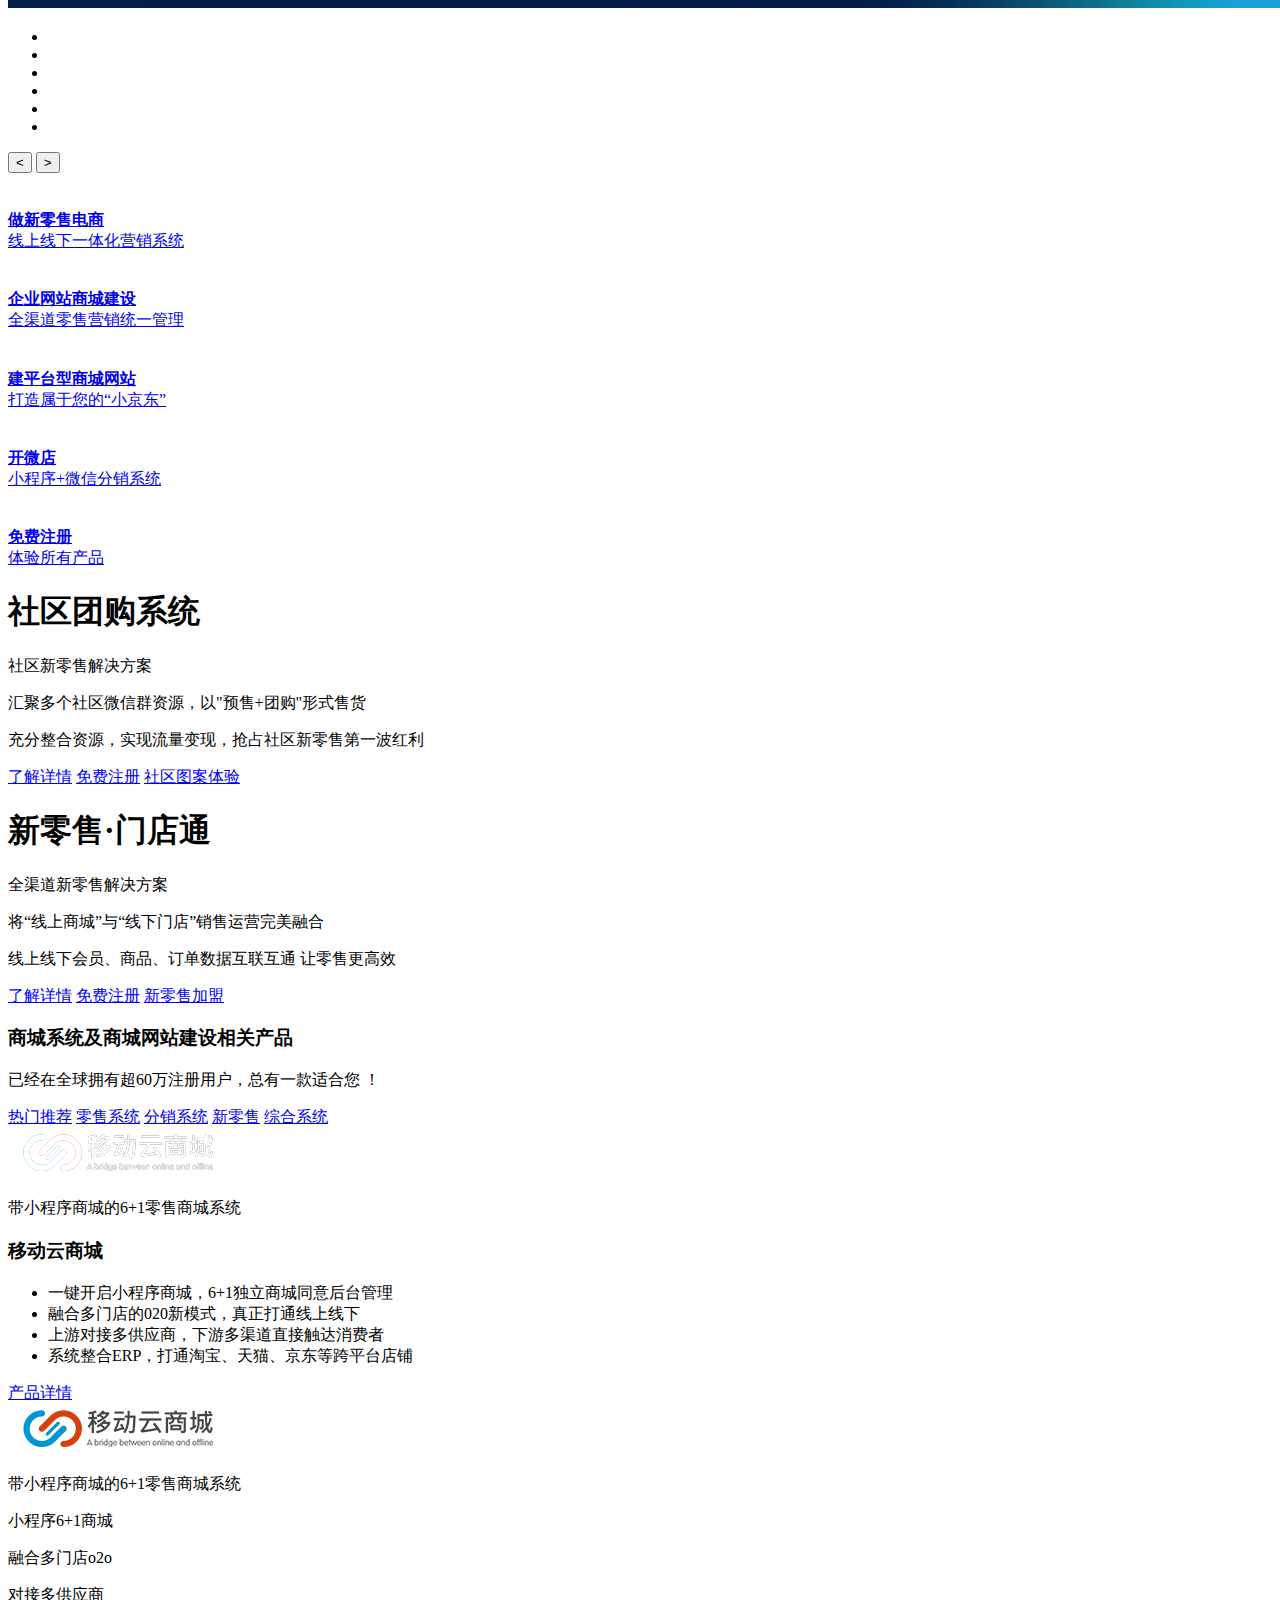
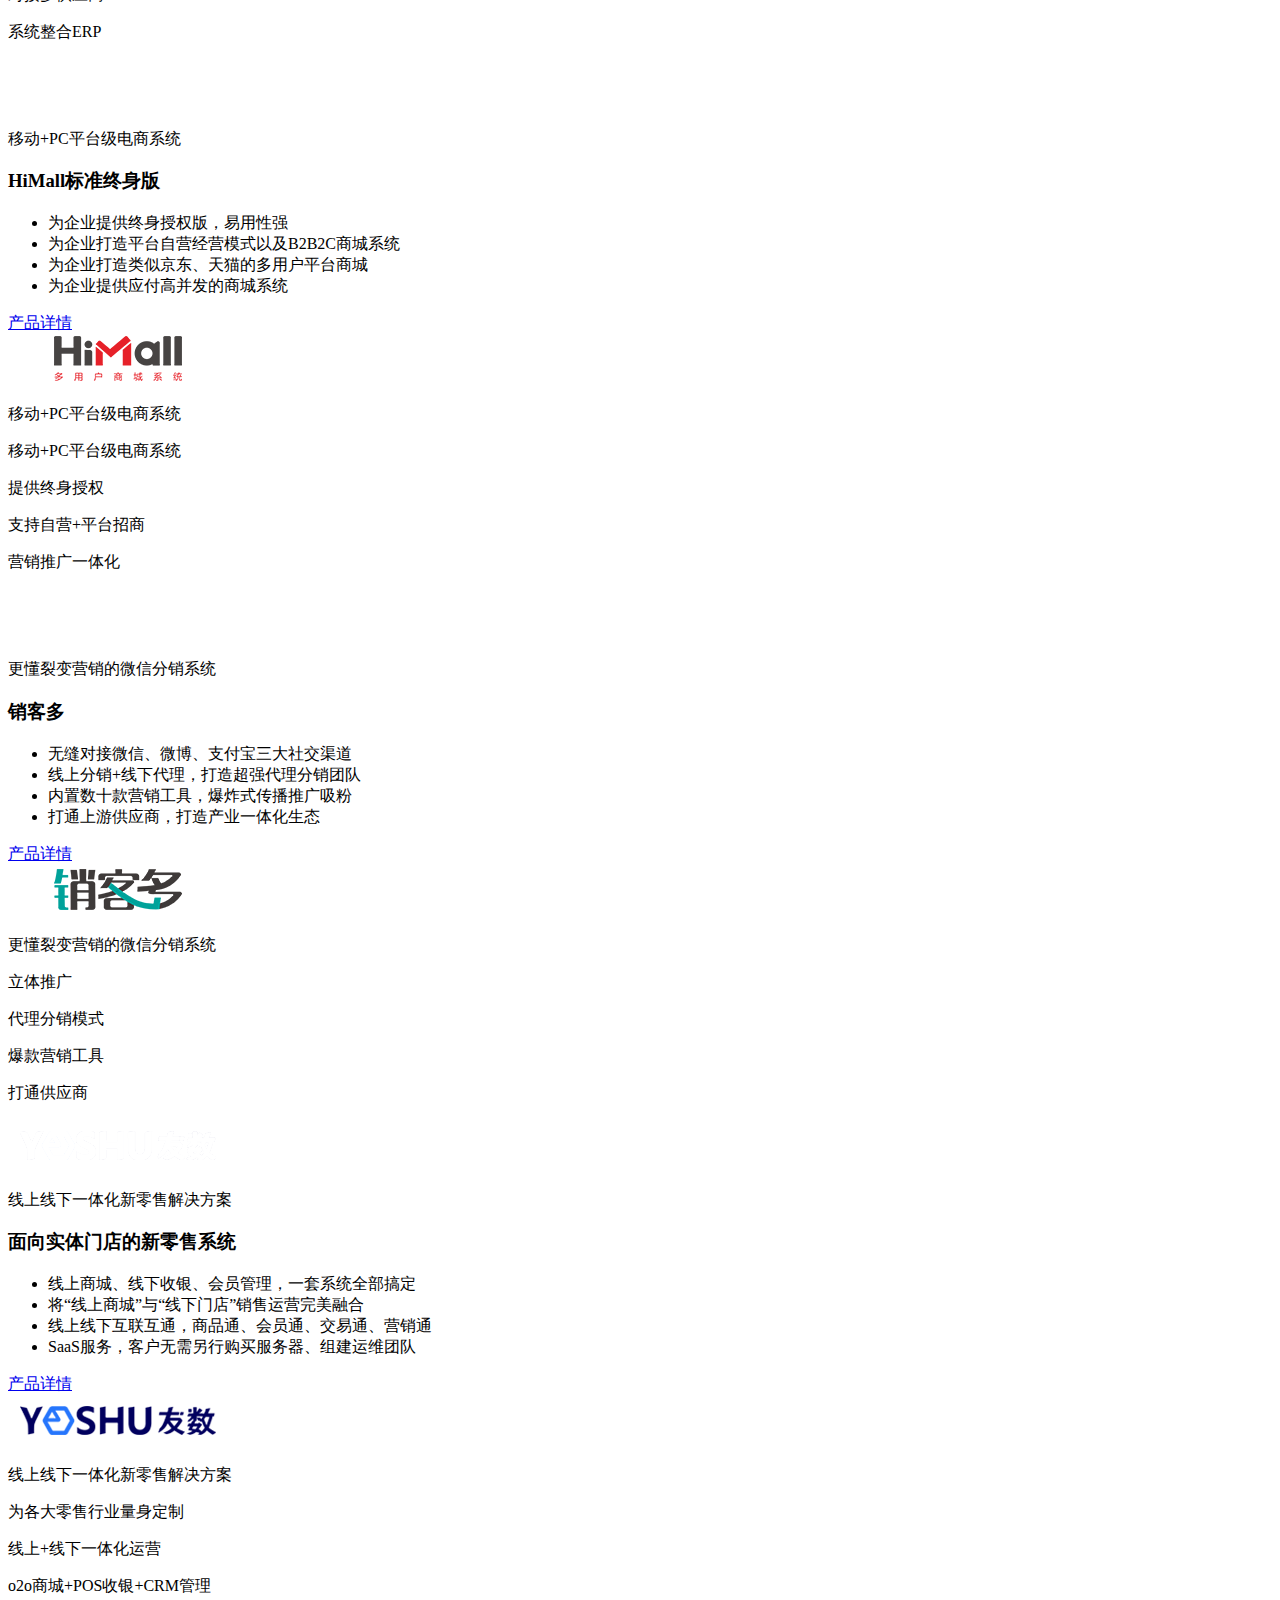
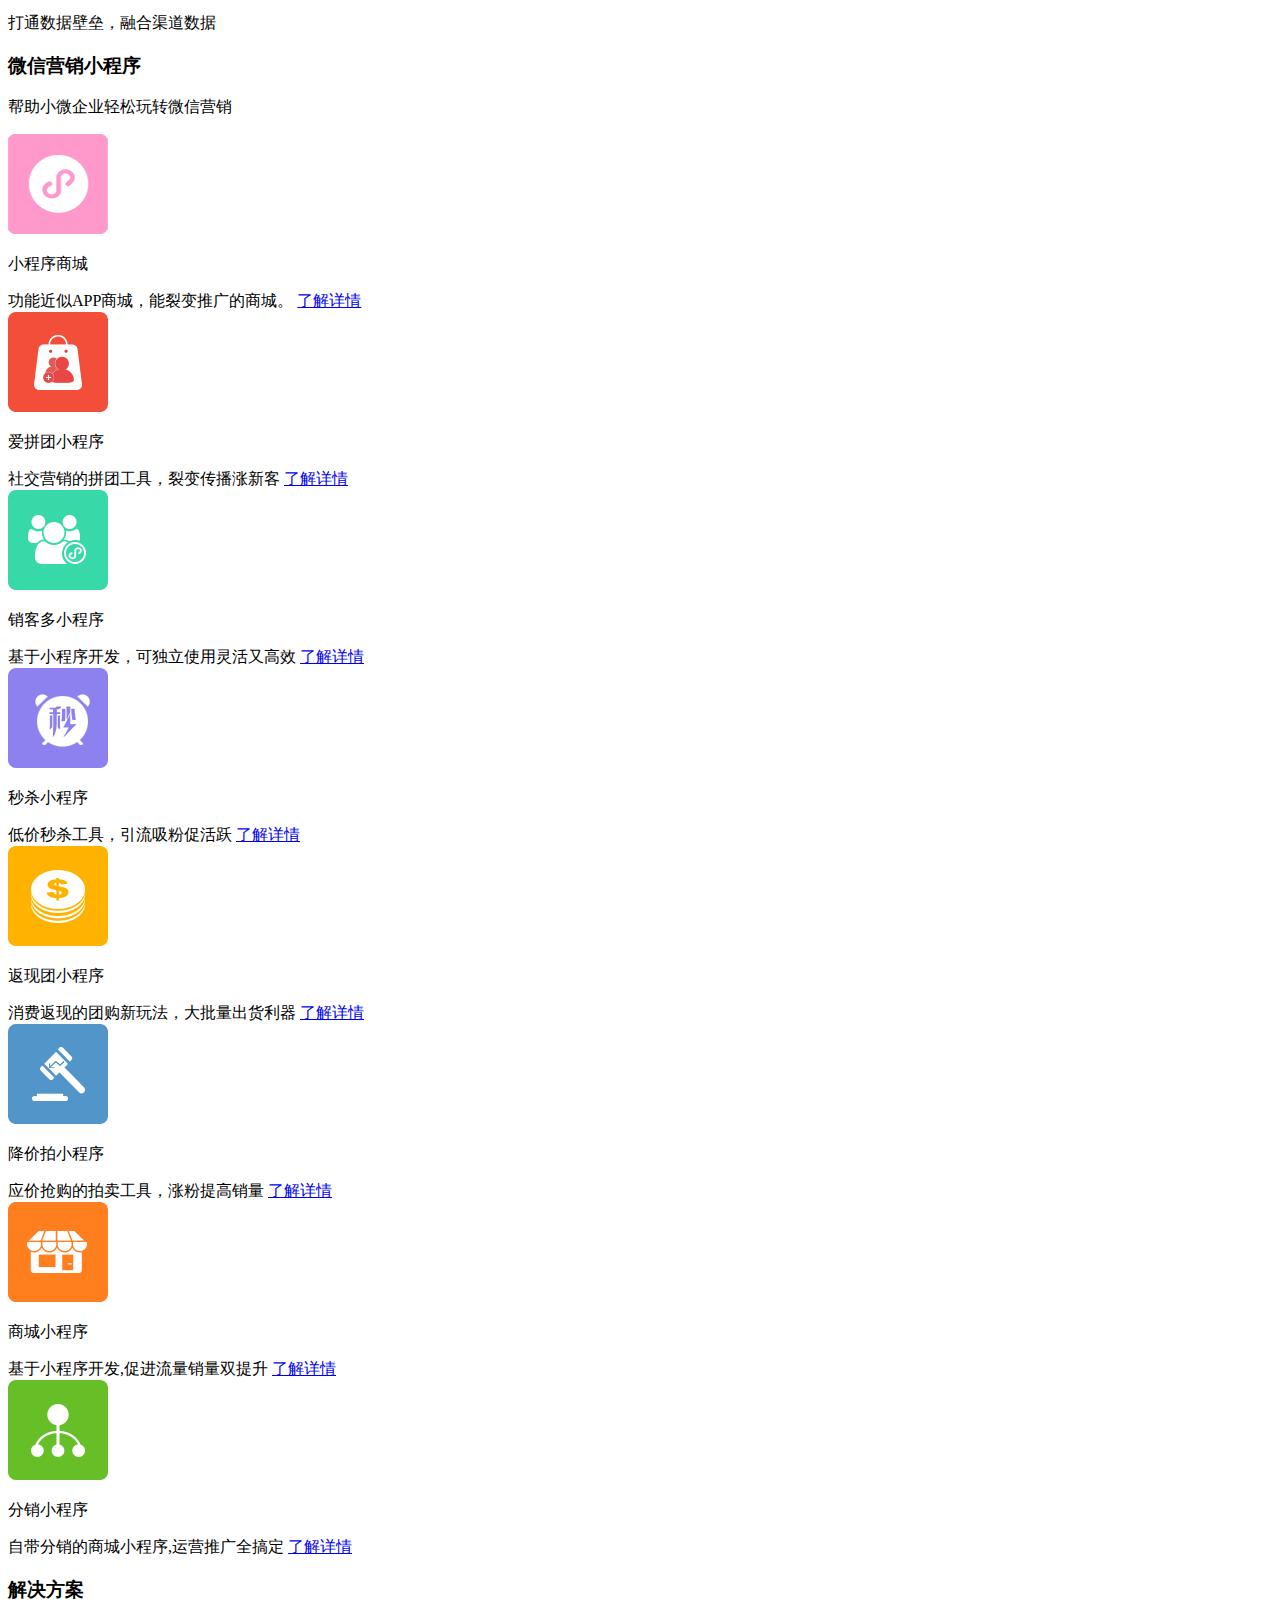
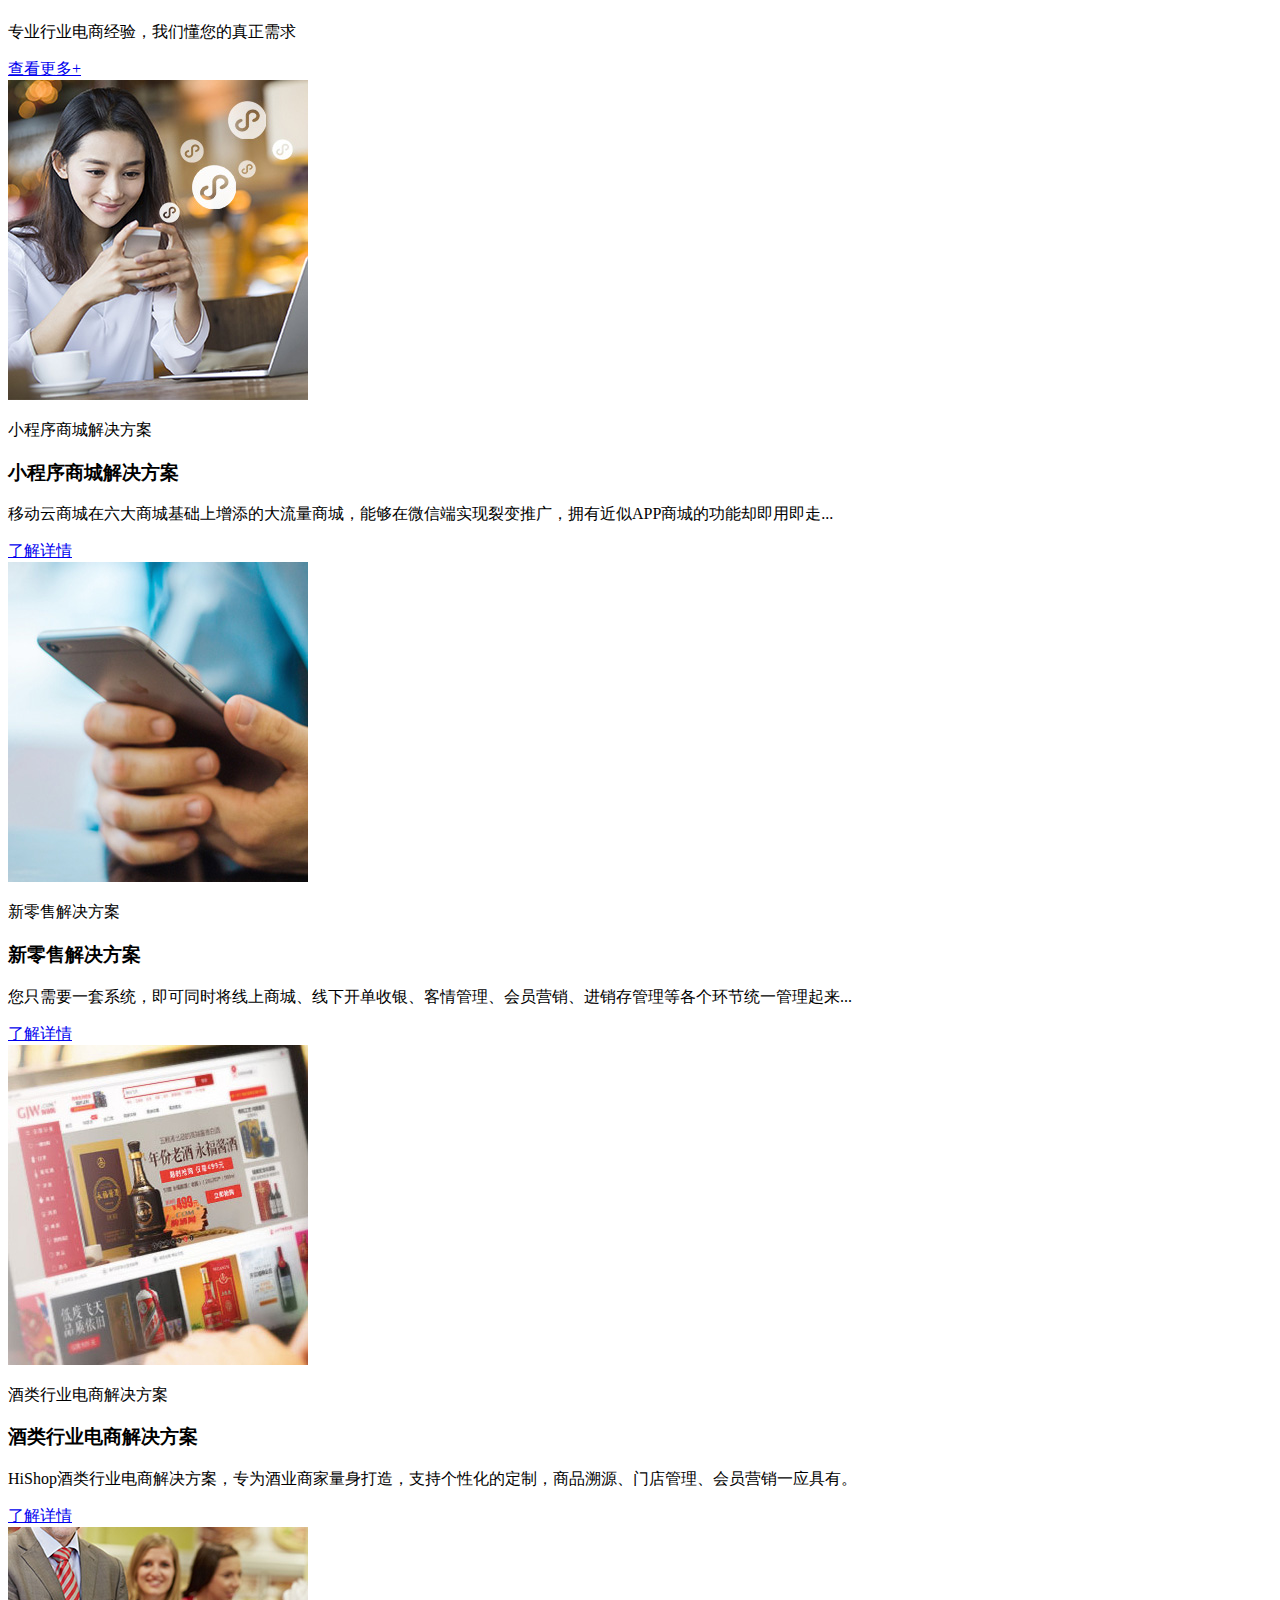
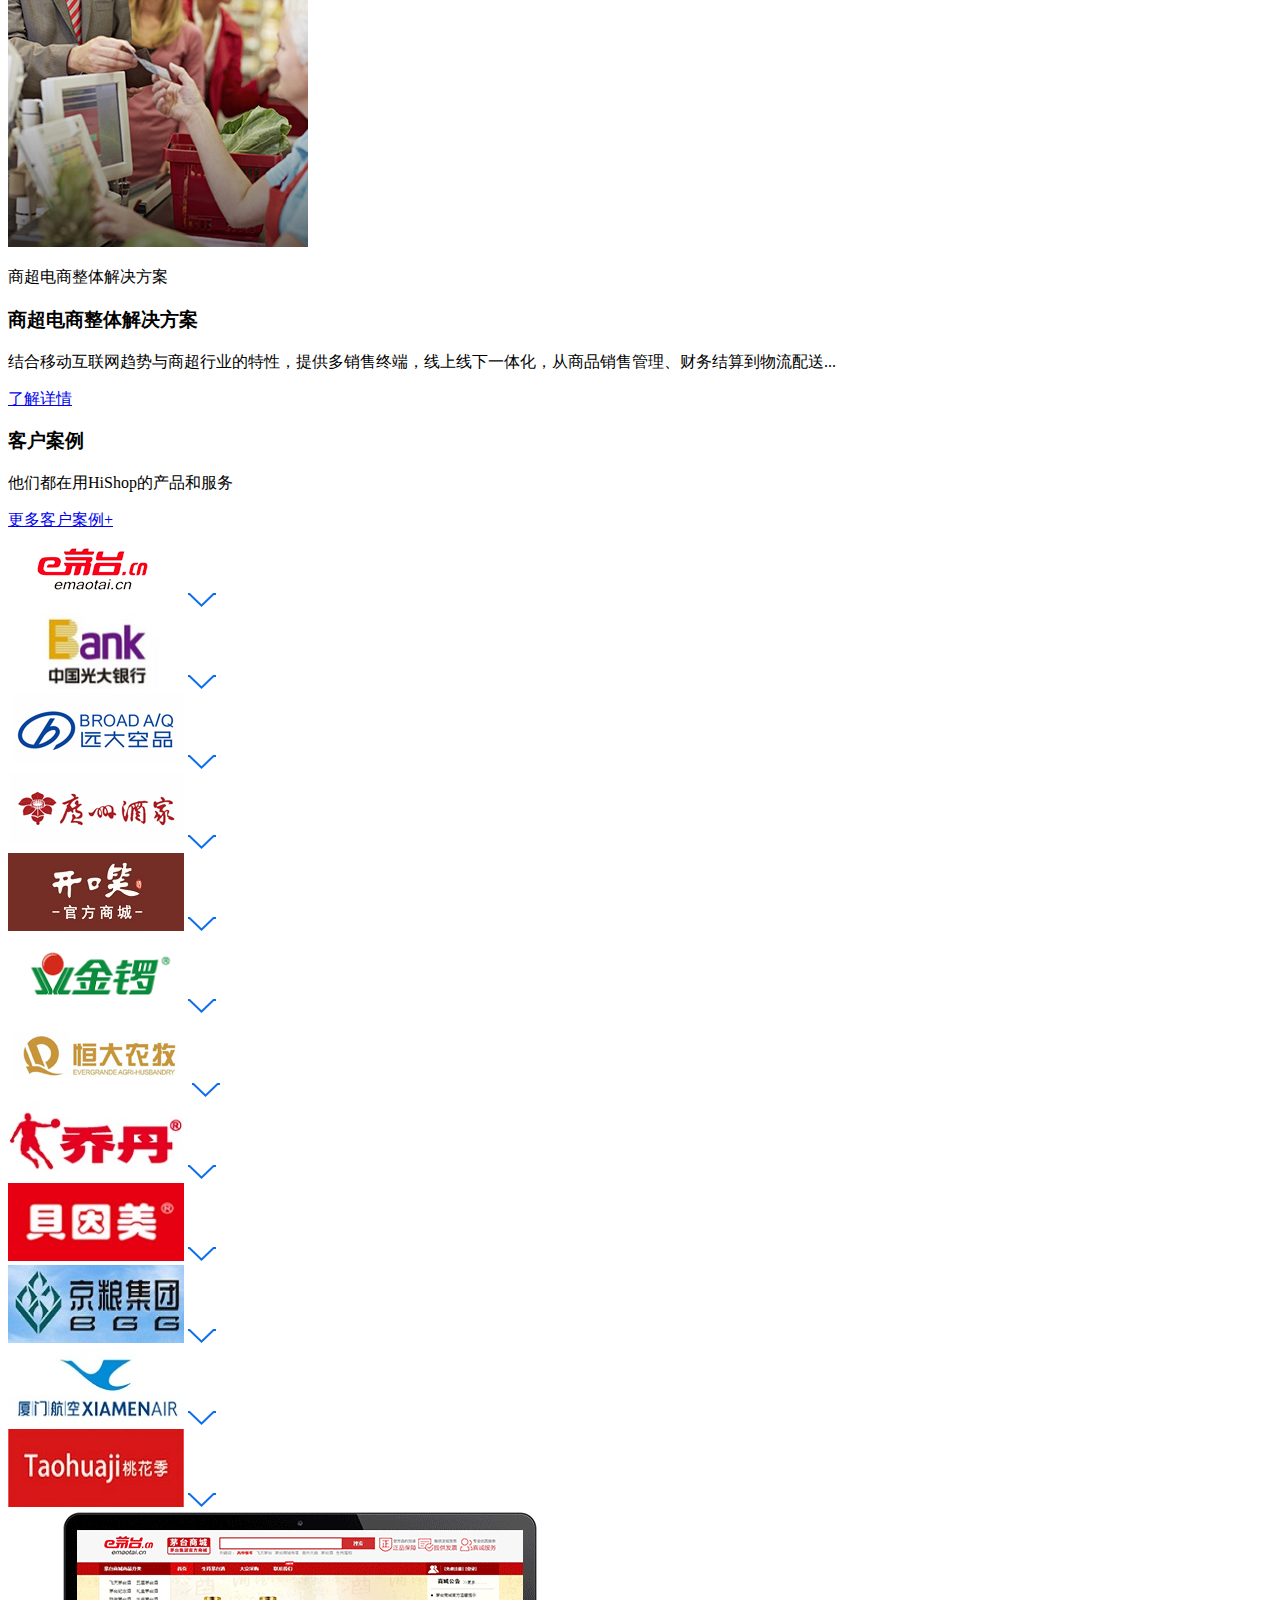
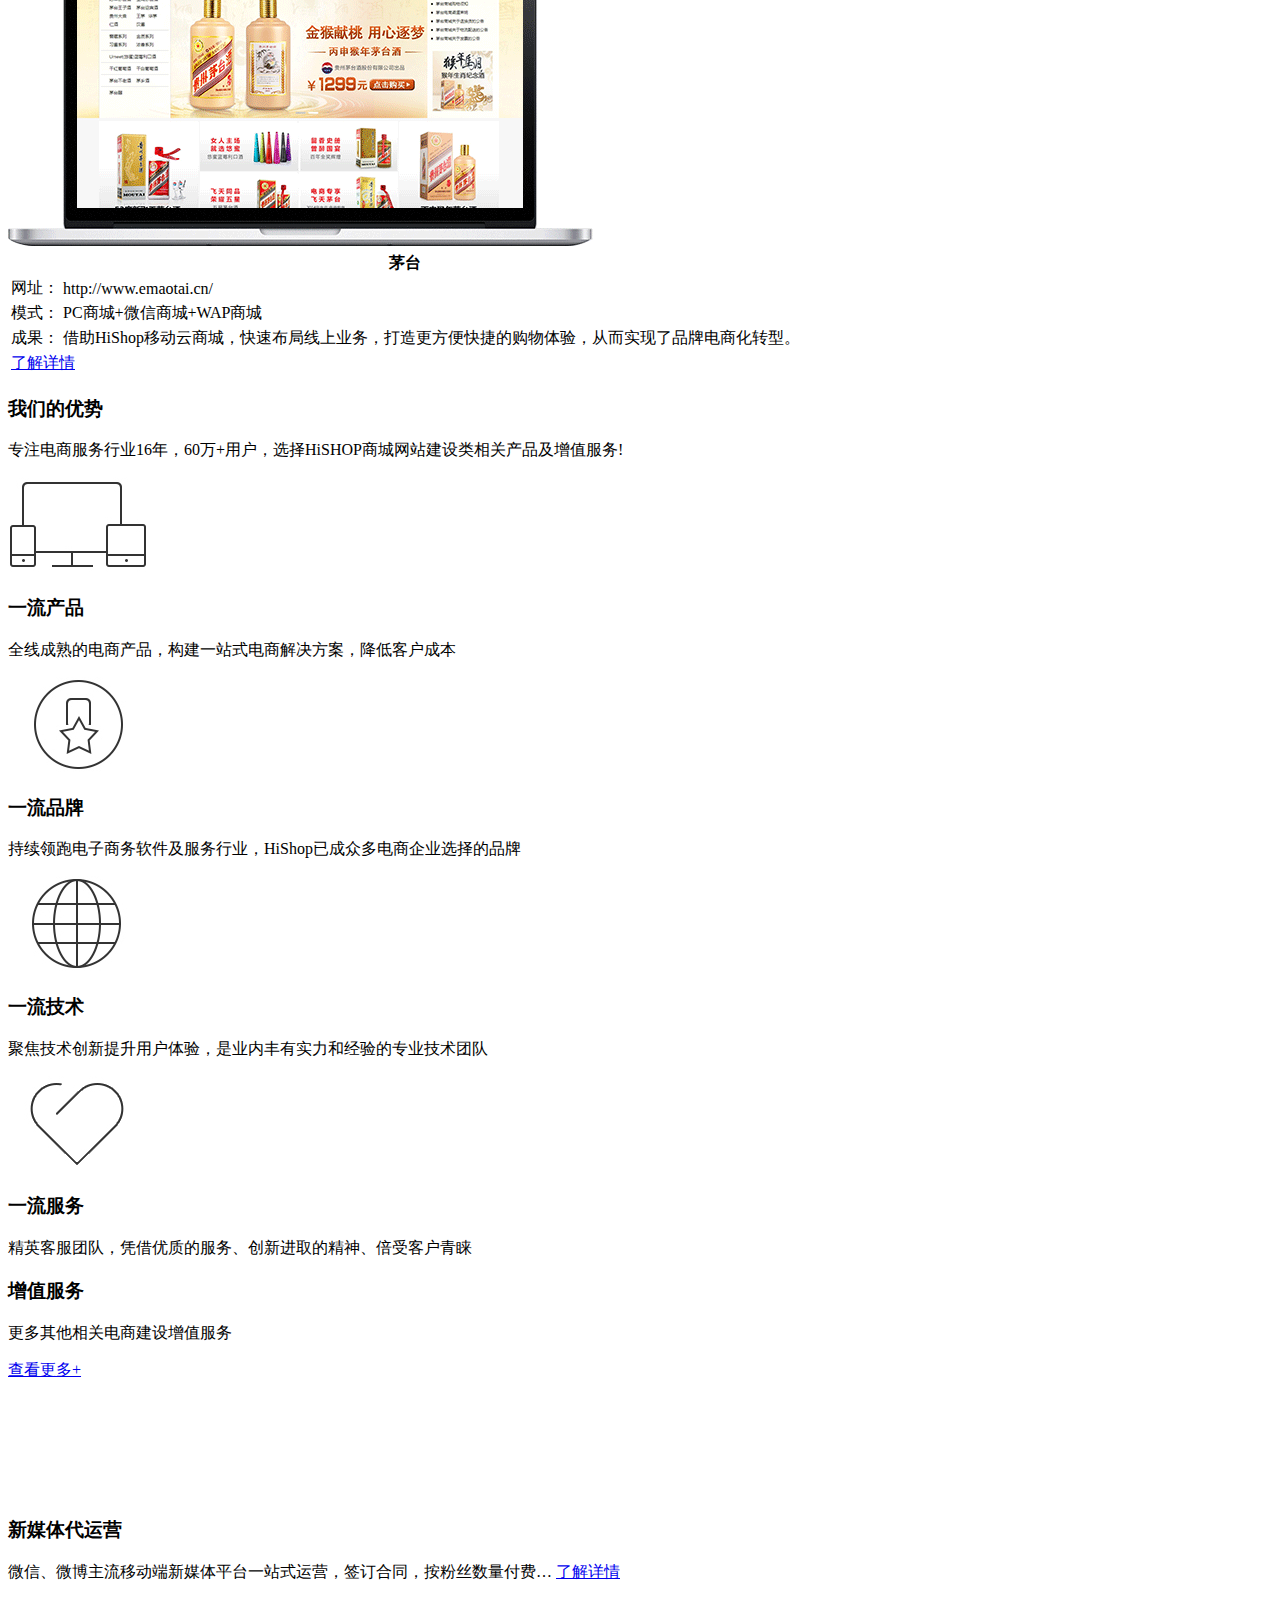
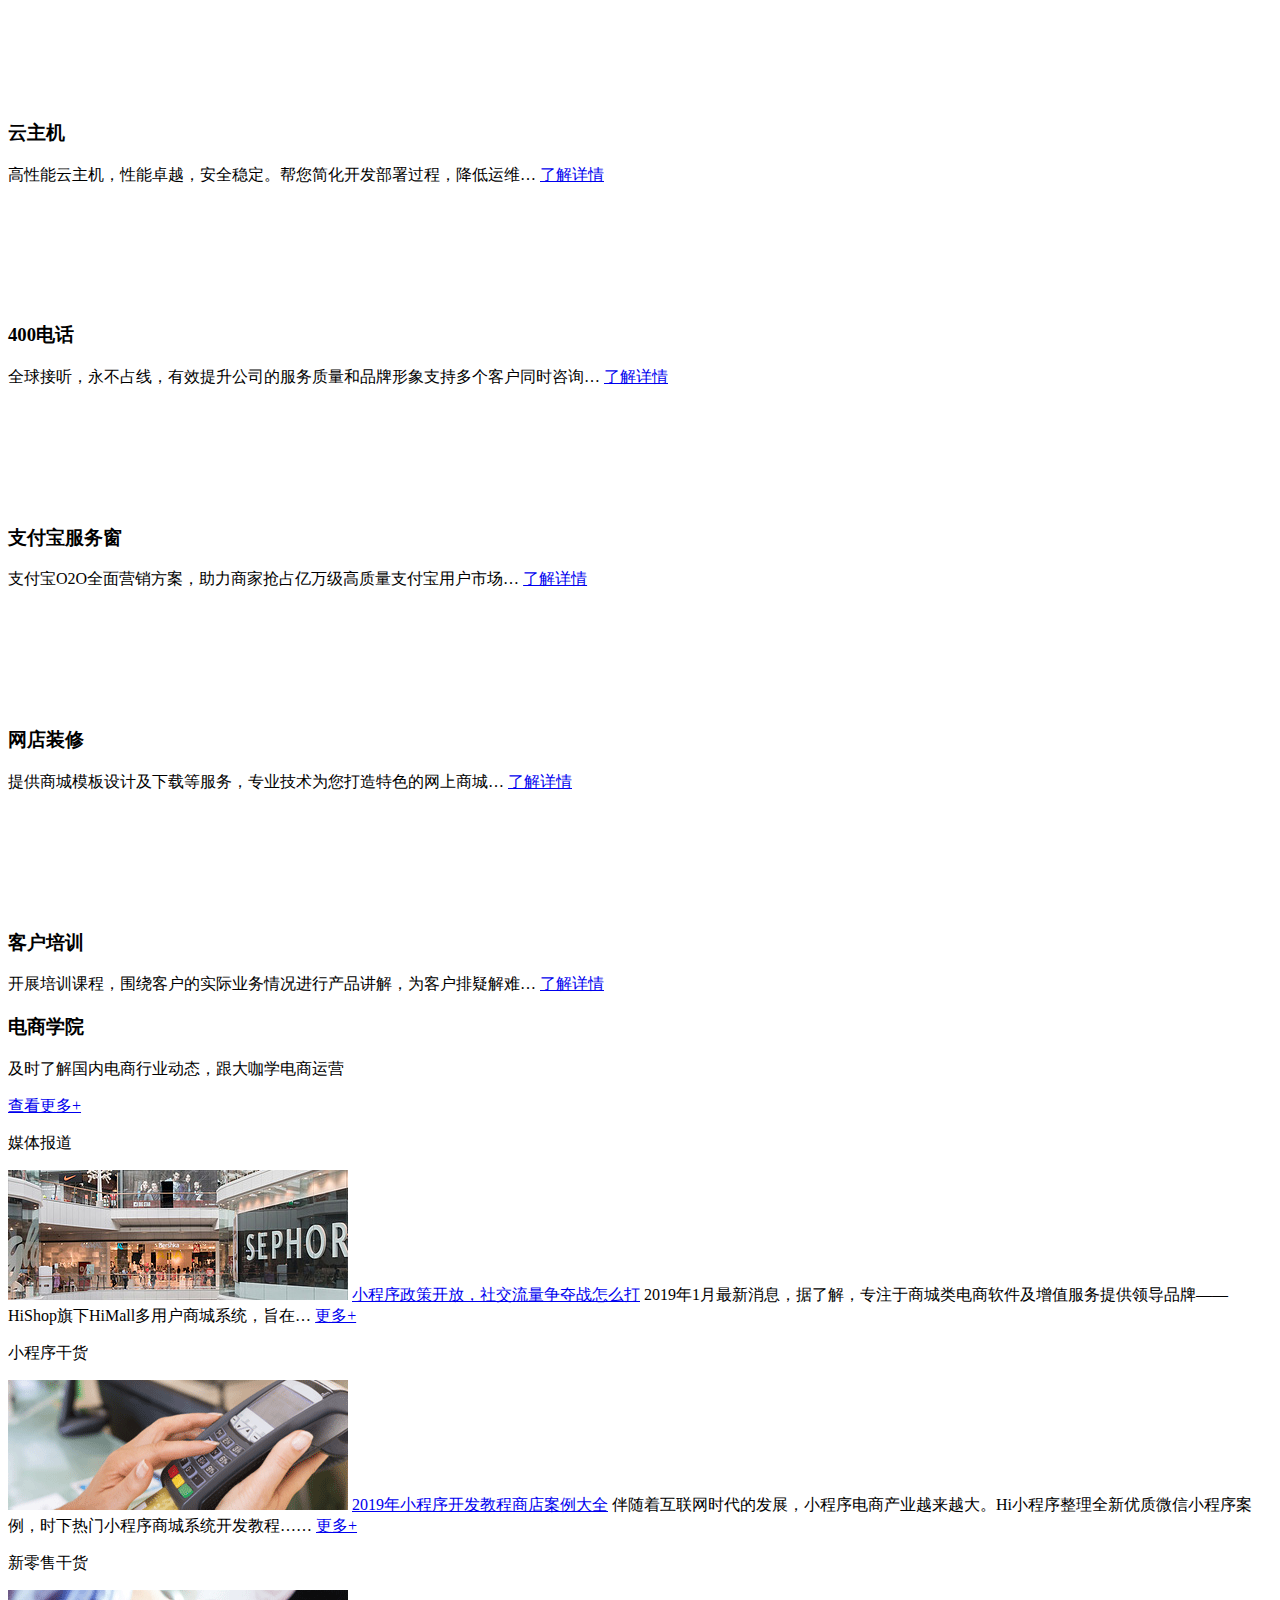
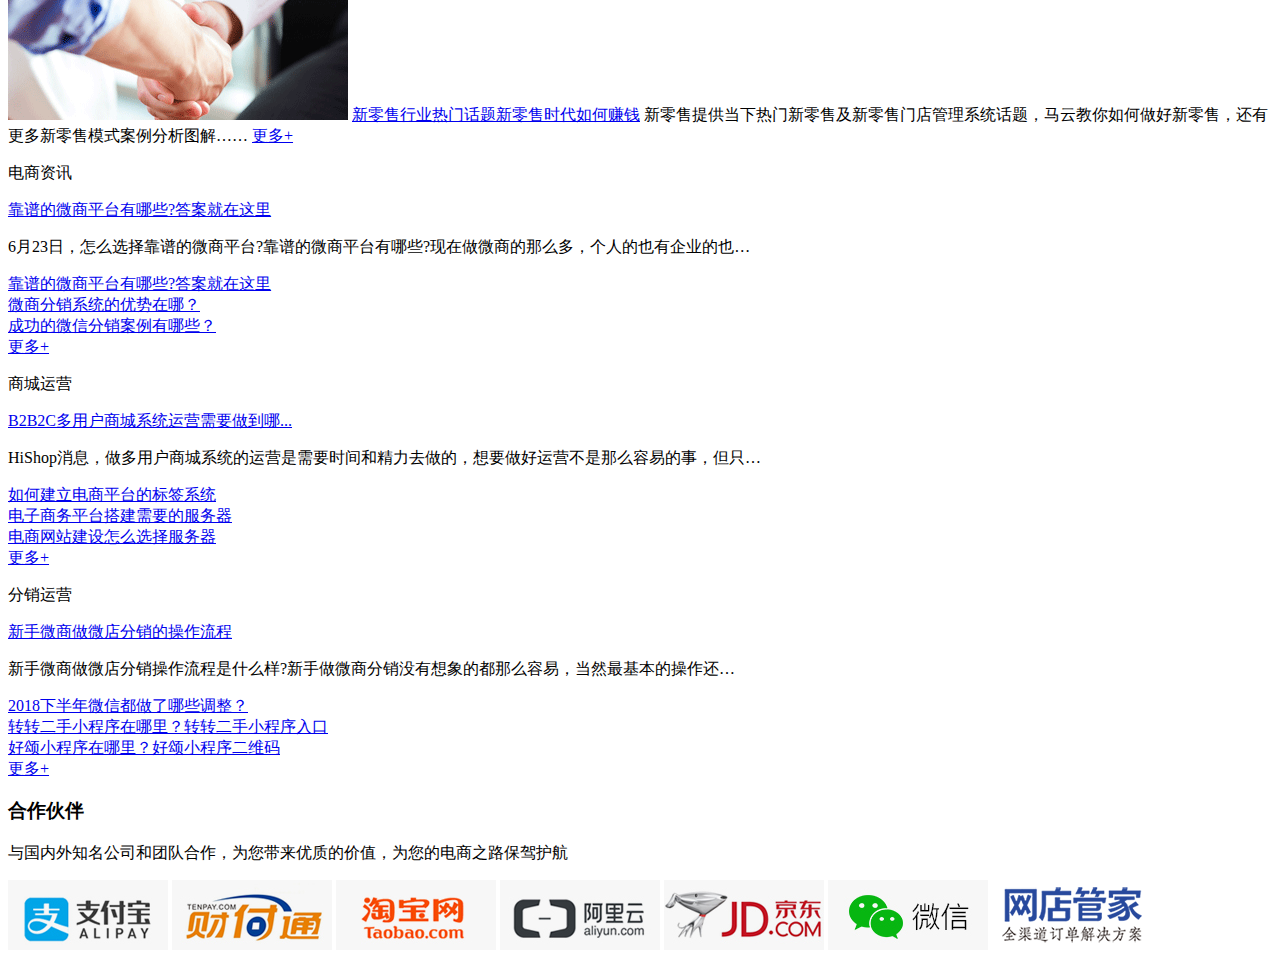
==== commit 1c58461e: "解决方案JQuery编写" ====
--- a/html/index.html
+++ b/html/index.html
@@ -5,7 +5,6 @@
     <meta name="viewport" content="width=device-width, initial-scale=1.0">
     <meta http-equiv="X-UA-Compatible" content="ie=edge">
     <title>主页</title>
-    <script type="text/javascript" src="jquery.min.js"></script>
     <link rel="stylesheet" href="base.css">
     <link rel="stylesheet" href="index.css">
 </head>
@@ -256,57 +255,58 @@
             <h3 class="h3">微信营销小程序</h3>
             <p class="p">帮助小微企业轻松玩转微信营销</p>
         </div>
+
         <!--小程序商城-->
-        <div class="d-between">
+       <div class="d-between">
             <div class="wechat_logo">
                 <img src="img/fl02_8.png" >
                 <p>小程序商城</p>
                 <span>功能近似APP商城，能裂变推广的商城。</span>
                 <a href="javscript:;">了解详情</a>
             </div>
-            <!--爱拼团小程序-->
+            
             <div class="wechat_logo">
                 <img src="img/fl02_1.png">
                 <p>爱拼团小程序</p>
                 <span>社交营销的拼团工具，裂变传播涨新客</span>
                 <a href="javscript:;">了解详情</a>
             </div>
-            <!--销客多小程序-->
+            
             <div class="wechat_logo">
                 <img src="img/fl02_2.png">
                 <p>销客多小程序</p>
                 <span>基于小程序开发，可独立使用灵活又高效</span>
                 <a href="javscript:;">了解详情</a>
             </div>
-            <!--秒杀小程序-->
+            
             <div class="wechat_logo">
                 <img src="img/fl02_3.png" >
                 <p>秒杀小程序</p>
                 <span>低价秒杀工具，引流吸粉促活跃</span>
                 <a href="javscript:;">了解详情</a>
             </div>
-            <!--返现团小程序-->
+            
             <div class="wechat_logo">
                 <img src="img/fl02_4.png" >
                 <p>返现团小程序</p>
                 <span>消费返现的团购新玩法，大批量出货利器</span>
                 <a href="javscript:;">了解详情</a>
             </div>
-            <!--降价拍小程序-->
+           
             <div class="wechat_logo">
                 <img src="img/fl02_5.png" >
                 <p>降价拍小程序</p>
                 <span>应价抢购的拍卖工具，涨粉提高销量</span>
                 <a href="javscript:;">了解详情</a>
             </div>
-            <!--商城拍小程序-->
+            
             <div class="wechat_logo">
                 <img src="img/fl02_6.png" >
                 <p>商城小程序</p>
                 <span>基于小程序开发,促进流量销量双提升</span>
                 <a href="javscript:;">了解详情</a>
             </div>
-            <!--分销小程序-->
+            
             <div class="wechat_logo">
                 <img src="img/fl02_7.png" >
                 <p>分销小程序</p>
@@ -314,7 +314,7 @@
                 <a href="javscript:;">了解详情</a>
             </div>
         </div>
-    </div>
+    </div> 
 
     <!--解决方案-->
     <div class="width solution">
@@ -329,18 +329,42 @@
             <div>
                 <img src="img/fa_img5.jpg" alt="">
                 <p>小程序商城解决方案</p>
+                <div class="soluBlue">
+                	<h3>小程序商城解决方案</h3>
+                	<p>移动云商城在六大商城基础上增添的大流量商城，能够在微信端实现裂变推广，拥有近似APP商城的功能却即用即走...
+                	</p>
+                	<a href="javascript:;">了解详情</a>
+                </div>
             </div>
             <div>
                 <img src="img/fa_img1.jpg" alt="">
                 <p>新零售解决方案</p>
+                <div class="soluBlue">
+                	<h3>新零售解决方案</h3>
+                	<p>您只需要一套系统，即可同时将线上商城、线下开单收银、客情管理、会员营销、进销存管理等各个环节统一管理起来...
+                	</p>
+                	<a href="javascript:;">了解详情</a>
+                </div>
             </div>
             <div>
                 <img src="img/fa_img3.jpg" alt="">
                 <p>酒类行业电商解决方案</p>
+                <div class="soluBlue">
+                	<h3>酒类行业电商解决方案</h3>
+                	<p>HiShop酒类行业电商解决方案，专为酒业商家量身打造，支持个性化的定制，商品溯源、门店管理、会员营销一应具有。
+                	</p>
+                	<a href="javascript:;">了解详情</a>
+                </div>
             </div>
             <div>
                 <img src="img/fa_img4.jpg" alt="">
                 <p>商超电商整体解决方案</p>
+                <div class="soluBlue">
+                	<h3>商超电商整体解决方案</h3>
+                	<p>结合移动互联网趋势与商超行业的特性，提供多销售终端，线上线下一体化，从商品销售管理、财务结算到物流配送...
+                	</p>
+                	<a href="javascript:;">了解详情</a>
+                </div>
             </div>
         </div>
     </div>
@@ -573,6 +597,8 @@
             <span></span>
         </div>
     </div>
+    
+    	
     <!--第一行媒体报道-->
     <div class="width d-between">
         <div class="media d-between">
@@ -597,6 +623,8 @@
             <a href="javascript:;">更多+</a>
         </div>
     </div>
+    
+    	
     <!--第二行电商资讯-->
     <div class="width d-between">
         <div class="news d-between">
@@ -633,6 +661,8 @@
             <a href="javascript:;">更多+</a>
         </div>
     </div>    
+    
+    	
     <!--合作伙伴-->
     <div class="partner">
         <div class="width solution">
